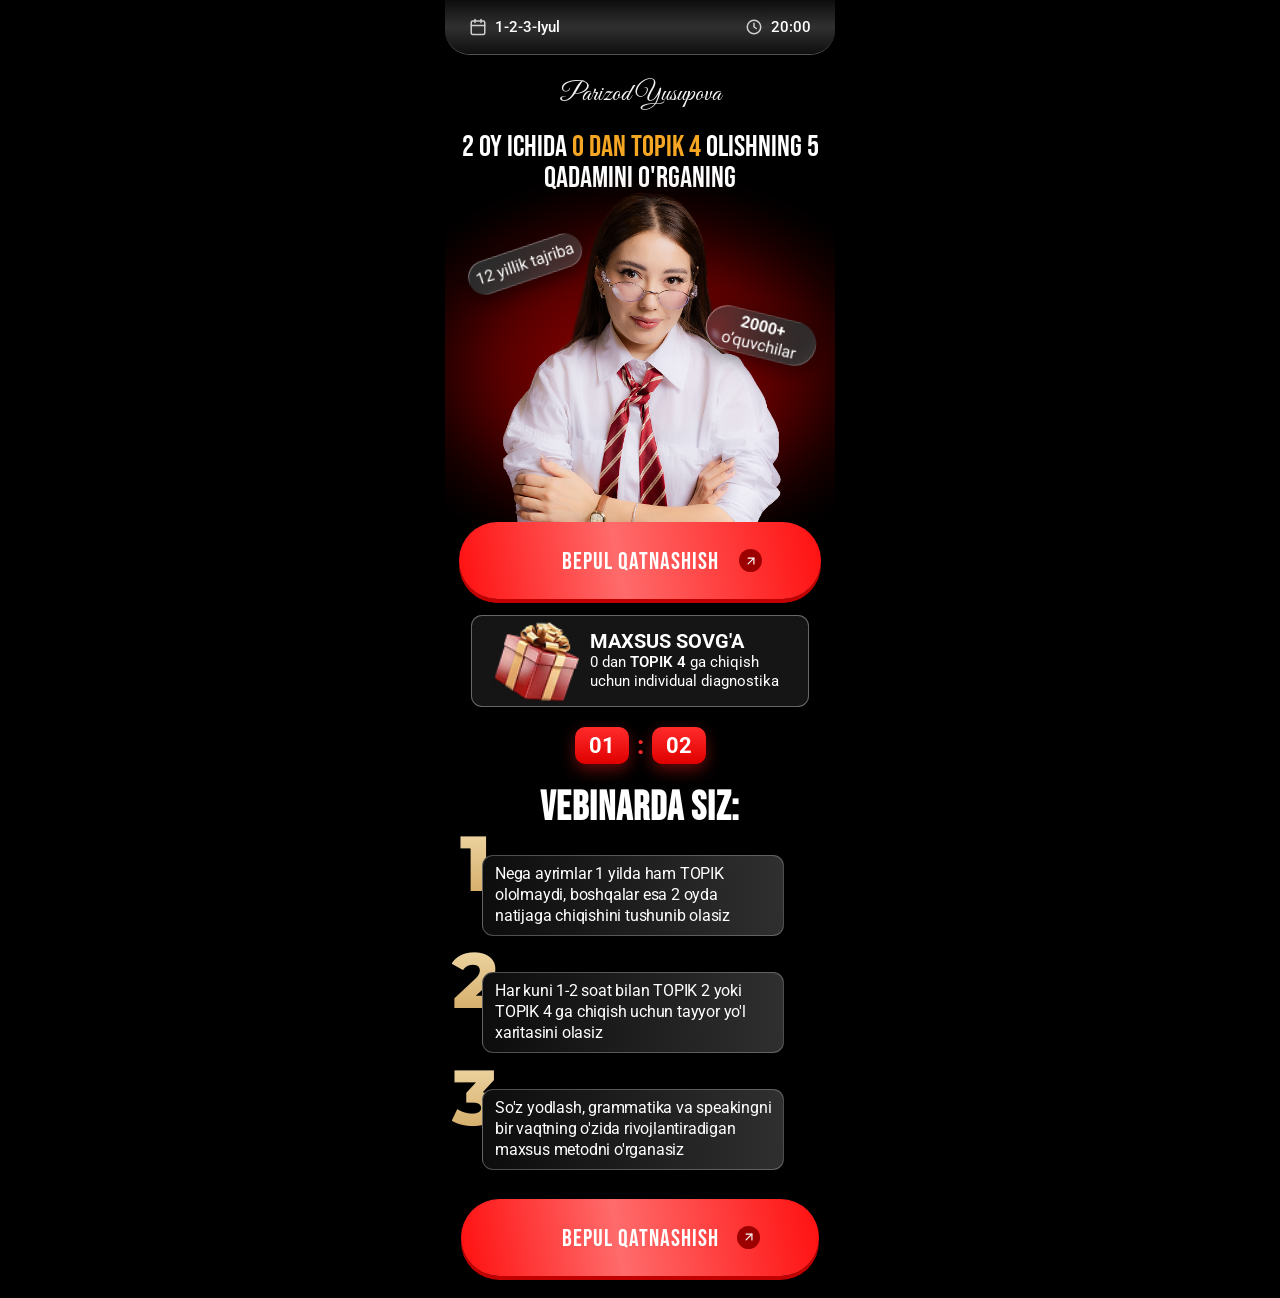
==== index.html @ fbc30935 "update" ====
<!DOCTYPE html>
<html lang="uz">
<head>
<meta charset="UTF-8">
<meta name="viewport" content="width=device-width, initial-scale=1.0, maximum-scale=1.0, user-scalable=no">
<title>Site 1 — TOPIK Webinar</title>
<link rel="preconnect" href="https://fonts.googleapis.com">
<link rel="preconnect" href="https://fonts.gstatic.com" crossorigin>
<link href="https://fonts.googleapis.com/css2?family=Bebas+Neue&family=Roboto:ital,wght@0,400;0,500;0,700;0,900;1,400&family=Great+Vibes&family=Montserrat:wght@800&display=swap" rel="stylesheet">
<link rel="stylesheet" href="site1.css">
<link rel="stylesheet" href="modal.css">
</head>
<body>
  <main class="phone">

    <!-- Top status bar -->
    <div class="topbar">
      <div class="topbar-item">
        <svg viewBox="0 0 24 24" fill="none" stroke="currentColor" stroke-width="2" stroke-linecap="round" stroke-linejoin="round"><rect x="3" y="4" width="18" height="18" rx="2"/><line x1="16" y1="2" x2="16" y2="6"/><line x1="8" y1="2" x2="8" y2="6"/><line x1="3" y1="10" x2="21" y2="10"/></svg>
        <span>1-2-3-Iyul</span>
      </div>
      <div class="topbar-item">
        <svg viewBox="0 0 24 24" fill="none" stroke="currentColor" stroke-width="2" stroke-linecap="round" stroke-linejoin="round"><circle cx="12" cy="12" r="9"/><polyline points="12 7 12 12 15 14"/></svg>
        <span>20:00</span>
      </div>
    </div>

    <!-- Hero card -->
    <section class="">
      <p class="signature">Parizod Yusupova</p>

      <h1 class="hero-title">
        2 OY ICHIDA <span class="accent">0 DAN TOPIK 4</span>
        OLISHNING 5 QADAMINI O'RGANING
      </h1>

      <div class="hero-photo">
        <img src="assets/site1/badge-left.png" alt="12 yillik tajriba" class="badge-img badge-left">
        <img src="assets/site1/badge-right.png" alt="2000+ o'quvchilar" class="badge-img badge-right">
        <img src="assets/site1/girl.png" alt="Parizod Yusupova">
      </div>
    </section>

    <!-- CTA button -->
    <button class="cta">
      <span>BEPUL QATNASHISH</span>
      <i class="cta-arrow"><svg viewBox="0 0 24 24" fill="none" stroke="currentColor" stroke-width="2" stroke-linecap="round" stroke-linejoin="round"><line x1="7" y1="17" x2="17" y2="7"/><polyline points="7 7 17 7 17 17"/></svg></i>
    </button>

    <!-- Gift card -->
    <div class="gift">
      <img src="assets/site1/gift.png" alt="Sovg'a" class="gift-img">
      <div class="gift-text">
        <p class="gift-title">MAXSUS SOVG'A</p>
        <p class="gift-desc">0 dan <b>TOPIK 4</b> ga chiqish<br>uchun individual diagnostika</p>
      </div>
    </div>

    <!-- Timer -->
    <div class="timer">
      <span class="timer-box">01</span>
      <span class="timer-colon">:</span>
      <span class="timer-box">02</span>
    </div>

    <!-- Vebinarda siz -->
    <h2 class="section-title">VEBINARDA SIZ:</h2>

    <ul class="steps">
      <li class="step">
        <span class="step-num">1</span>
        <p>Nega ayrimlar 1 yilda ham TOPIK ololmaydi, boshqalar esa 2 oyda natijaga chiqishini tushunib olasiz</p>
      </li>
      <li class="step">
        <span class="step-num">2</span>
        <p>Har kuni 1-2 soat bilan TOPIK 2 yoki TOPIK 4 ga chiqish uchun tayyor yo'l xaritasini olasiz</p>
      </li>
      <li class="step">
        <span class="step-num">3</span>
        <p>So'z yodlash, grammatika va speakingni bir vaqtning o'zida rivojlantiradigan maxsus metodni o'rganasiz</p>
      </li>
    </ul>

    <!-- CTA button bottom -->
    <button class="cta cta-bottom">
      <span>BEPUL QATNASHISH</span>
      <i class="cta-arrow"><svg viewBox="0 0 24 24" fill="none" stroke="currentColor" stroke-width="2" stroke-linecap="round" stroke-linejoin="round"><line x1="7" y1="17" x2="17" y2="7"/><polyline points="7 7 17 7 17 17"/></svg></i>
    </button>

  </main>
  <script src="modal.js"></script>
</body>
</html>
---- site1.css ----
/* ================= Site 1 — Dark / Red theme ================= */
* { margin: 0; padding: 0; box-sizing: border-box; -webkit-tap-highlight-color: transparent; }

/* Mont font from CDN */
@import url('https://fonts.cdnfonts.com/css/mont');

:root {
  --red-1: #FF2B2B;
  --red-2: #E00000;
  --red-3: #B00000;
  --accent: #F5A623;
  --gold: #E9B96A;
}

html, body {
  background: #000;
  font-family: 'Roboto', sans-serif;
}

.phone {
  width: 100%;
  max-width: 390px;
  min-height: 100vh;
  margin: 0 auto;
  background: #000;
  padding: 14px 14px 22px;
  position: relative;
  overflow: hidden;
}

/* ---------- Top bar ---------- */
.topbar {
  display: flex;
  justify-content: space-between;
  align-items: center;
  height: 54px;
  padding: 0 24px;
  margin: -14px -14px 24px;
  background: linear-gradient(180deg, #0D0D0D 0%, #303030 50%, #0F0F0F 100%);
  border-radius: 0 0 25px 25px;
  box-shadow: 0 1px 0 0 #515151;
}
.topbar-item {
  display: flex;
  align-items: center;
  gap: 8px;
  color: #fff;
  font-weight: 500;
  font-size: 15px;
}
.topbar-item svg { width: 18px; height: 18px; color: #cfcfcf; }

/* ---------- Hero ---------- */
.hero {
  background: radial-gradient(120% 90% at 50% 0%, #201010 0%, #0b0b0b 60%);
  border: 1px solid #2a2a2a;
  border-radius: 26px;
  padding: 18px 18px 0;
  overflow: hidden;
}

.signature {
  font-family: 'Great Vibes', cursive;
  font-size: 26px;
  color: #f3f3f3;
  text-align: center;
  font-weight: 400;
  margin-bottom: 22px;
}

.hero-title {
  font-family: 'Bebas Neue', sans-serif;
  color: #fff;
  text-align: center;
  font-size: 30px;
  line-height: 1.04;
  letter-spacing: 0px;
  font-weight: 400;
  padding: 0 2px;
}
.hero-title .accent { color: var(--accent); }

.hero-photo {
  position: relative;
  margin-top: -4px;
  display: flex;
  justify-content: center;
}
/* Red glow behind the person */
.hero-photo::before {
  content: "";
  position: absolute;
  left: 50%;
  top: 50%;
  transform: translate(-50%, -50%);
  width: 150%;
  height: 105%;
  background: radial-gradient(55% 55% at 50% 48%,
    rgba(224,0,0,.68) 0%,
    rgba(190,0,0,.45) 48%,
    rgba(130,0,0,.20) 72%,
    rgba(0,0,0,0) 90%);
  filter: blur(10px);
  z-index: 0;
  pointer-events: none;
}
.hero-photo img {
  position: relative;
  width: 100%;
  max-width: 285px;
  display: block;
  z-index: 1;
}

.hero-photo img.badge-img {
  position: absolute;
  z-index: 2;
  max-width: none;
  height: auto;
  filter: drop-shadow(0 4px 10px rgba(0,0,0,.5));
}
.hero-photo img.badge-left { top: 46px; left: 4px; width: 125px; transform: rotate(-8deg); }
.hero-photo img.badge-right { top: 118px; right: 2px; width: 116px; transform: rotate(8deg); }

/* ---------- CTA button ---------- */
.cta {
  position: relative;
  z-index: 5;
  width: 362px;
  height: 77px;
  border: none;
  cursor: pointer;
  margin: -42px auto 0;
  padding: 0 24px;
  border-radius: 55.5px;
  background: linear-gradient(80.87deg, #FF0000 -7.5%, #FF6B6B 44.12%, #FF0000 110.03%);
  color: #fff;
  font-family: 'Bebas Neue', sans-serif;
  font-size: 24px;
  letter-spacing: 1px;
  display: flex;
  align-items: center;
  justify-content: center;
  box-shadow: 0px 4px 0px 0px #C20000;
  transition: transform .16s ease-out;
}
.cta:hover { transform: scale(1.03); }
.cta:active { transform: scale(.99); }
@media (prefers-reduced-motion: reduce) {
  .cta { transition: none; }
  .cta:hover, .cta:active { transform: none; }
}
.cta span { transform: translateY(1px); }
.cta-arrow {
  position: absolute;
  right: 59px;
  width: 23px; height: 23px;
  background: #9D0000;
  border-radius: 50%;
  display: flex; align-items: center; justify-content: center;
}
.cta-arrow svg { width: 14px; height: 14px; color: #fff; }
.cta-bottom { margin-top: 18px; width: 358px; }

/* ---------- Gift ---------- */
.gift {
  position: relative;
  display: flex;
  align-items: center;
  gap: 14px;
  background: #151515;
  border: 0.3px solid rgba(255,255,255,.35);
  border-radius: 11px;
  padding: 14px 16px;
  margin: 16px auto 0;
  width: 338px;
}
.gift-text { margin-left: 102px; }
.gift-img {
  position: absolute;
  left: 16px;
  top: 50%;
  transform: translateY(-50%);
  width: 102px;
  height: 102px;
  object-fit: contain;
}
.gift-title {
  font-family: 'Roboto', sans-serif;
  color: #fff;
  font-weight: 700;
  font-size: 20px;
  line-height: 1.1;
  letter-spacing: 0;
  text-transform: uppercase;
  margin-bottom: 2px;
}
.gift-desc { color: #FFFFFF; font-weight: 400; font-size: 14.5px; line-height: 1.3; }
.gift-desc b { color: #fff; font-weight: 600; }

/* ---------- Timer ---------- */
.timer {
  display: flex;
  align-items: center;
  justify-content: center;
  gap: 8px;
  margin-top: 20px;
}
.timer-box {
  background: linear-gradient(180deg,var(--red-1),var(--red-2));
  color: #fff;
  font-family: 'Roboto', sans-serif;
  font-weight: 700;
  font-size: 22px;
  padding: 6px 14px;
  border-radius: 10px;
  box-shadow: 0 6px 16px rgba(255,30,30,.4);
}
.timer-colon { color: var(--red-1); font-size: 26px; font-weight: 700; }

/* ---------- Section title ---------- */
.section-title {
  font-family: 'Bebas Neue', sans-serif;
  color: #fff;
  text-align: center;
  font-size: 40px;
  line-height: 1.1;
  letter-spacing: 1px;
  margin-top: 22px;
  margin-bottom: 14px;
}

/* ---------- Steps ---------- */
.steps { list-style: none; display: flex; flex-direction: column; gap: 14px; }
.step {
  position: relative;
  display: flex;
  align-items: center;
  padding-left: 3px;
}
.step-num {
  flex: 0 0 auto;
  position: relative;
  z-index: 1;
  font-family: 'Montserrat', sans-serif;
  font-weight: 800;
  font-size: 78px;
  line-height: 1;
  width: 50px;
  margin-left: -10px;
  text-align: left;
  background: linear-gradient(180deg,#f0d9a8,#c99a4e);
  -webkit-background-clip: text;
  background-clip: text;
  color: transparent;
  transform: translateY(-20px);
  padding-bottom: 25px;
}
.steps li:first-child .step-num { transform: translate(8px, -20px); }
.step p {
  position: relative;
  z-index: 3;
  width: 302px;
  max-width: 302px;
  box-sizing: border-box;
  margin-left: -20px;
  background: linear-gradient(265.86deg, #303030 -1.36%, #0A0A0A 107.09%);
  border: 0.3px solid rgba(199,199,199,.35);
  border-radius: 11px;
  padding: 8px 8px 8px 12px;
  letter-spacing: -0.2px;
  color: #FFFFFF;
  font-weight: 400;
  font-size: 16px;
  line-height: 1.3;
}

/* ---------- Navigation ---------- */
.nav {
  display: flex;
  justify-content: center;
  gap: 12px;
  margin-top: 24px;
  padding: 16px 0;
}
.nav-link {
  width: 44px;
  height: 44px;
  border-radius: 50%;
  background: #1a1a1a;
  border: 2px solid #333;
  color: #666;
  font-family: 'Bebas Neue', sans-serif;
  font-size: 18px;
  display: flex;
  align-items: center;
  justify-content: center;
  text-decoration: none;
  transition: all 0.2s ease;
}
.nav-link.active {
  background: linear-gradient(180deg, #FF2B2B, #E00000);
  border-color: #FF2B2B;
  color: #fff;
  box-shadow: 0 4px 12px rgba(255,30,30,.4);
}
.nav-link:hover:not(.active) {
  background: #2a2a2a;
  border-color: #444;
  color: #888;
}

/* ---------- Modal theme (red) ---------- */
body {
  --modal-accent: #E00000;
  --modal-btn: linear-gradient(180deg, #FF2B2B 0%, #E00000 55%, #B00000 100%);
  --modal-shadow: rgba(255,30,30,.4);
}
---- modal.css ----
/* ================= Shared modal (all sites) ================= */
.modal-overlay {
  position: fixed;
  inset: 0;
  background: rgba(0,0,0,.55);
  backdrop-filter: blur(2px);
  display: flex;
  align-items: center;
  justify-content: center;
  padding: 20px;
  z-index: 1000;
  opacity: 0;
  visibility: hidden;
  transition: opacity .2s ease-out, visibility .2s ease-out;
}
.modal-overlay.open { opacity: 1; visibility: visible; }

.modal {
  width: 100%;
  max-width: 340px;
  background: #fff;
  border-radius: 22px;
  padding: 26px 22px 24px;
  box-shadow: 0 24px 60px rgba(0,0,0,.35);
  transform: scale(.92) translateY(8px);
  opacity: 0;
  transition: transform .22s cubic-bezier(.16,1,.3,1), opacity .22s ease-out;
  transform-origin: center;
  position: relative;
}
.modal-overlay.open .modal { transform: scale(1) translateY(0); opacity: 1; }

.modal-close {
  position: absolute;
  top: 14px; right: 14px;
  width: 30px; height: 30px;
  border: none;
  background: #f1f1f1;
  border-radius: 50%;
  cursor: pointer;
  display: flex; align-items: center; justify-content: center;
  color: #555;
  font-size: 18px;
  line-height: 1;
  transition: background .15s ease-out;
}
.modal-close:hover { background: #e6e6e6; }

.modal-title {
  font-family: 'Bebas Neue','Anton',sans-serif;
  font-size: 26px;
  letter-spacing: .5px;
  text-align: center;
  color: #1c1c1c;
  margin-bottom: 4px;
}
.modal-sub {
  text-align: center;
  color: #777;
  font-size: 13.5px;
  line-height: 1.35;
  margin-bottom: 18px;
  font-family: 'Roboto',sans-serif;
}

.field { margin-bottom: 13px; }
.field label {
  display: block;
  font-size: 12.5px;
  font-weight: 600;
  color: #444;
  margin-bottom: 6px;
  font-family: 'Roboto',sans-serif;
}
.field input {
  width: 100%;
  border: 1.5px solid #e0e0e0;
  border-radius: 12px;
  padding: 13px 14px;
  font-size: 15px;
  font-family: 'Roboto',sans-serif;
  color: #1c1c1c;
  outline: none;
  transition: border-color .15s ease-out, box-shadow .15s ease-out;
  -webkit-appearance: none;
}
.field input:focus {
  border-color: var(--modal-accent, #2E74E8);
  box-shadow: 0 0 0 3px color-mix(in srgb, var(--modal-accent,#2E74E8) 18%, transparent);
}
.field input.invalid { border-color: #E23A2E; }

/* Telefon: davlat kodi tanlagichi + raqam maydoni yonma-yon */
.phone-row { display: flex; gap: 8px; }
.phone-row input { flex: 1 1 auto; min-width: 0; }
.phone-code {
  flex: 0 0 auto;
  border: 1.5px solid #e0e0e0;
  border-radius: 12px;
  padding: 13px 8px;
  font-size: 15px;
  font-family: 'Roboto',sans-serif;
  color: #1c1c1c;
  background: #fff;
  outline: none;
  cursor: pointer;
  transition: border-color .15s ease-out, box-shadow .15s ease-out;
}
.phone-code:focus {
  border-color: var(--modal-accent, #2E74E8);
  box-shadow: 0 0 0 3px color-mix(in srgb, var(--modal-accent,#2E74E8) 18%, transparent);
}
.field .err { color: #E23A2E; font-size: 11.5px; margin-top: 5px; display: none; font-family:'Roboto',sans-serif; }
.field .err.show { display: block; }

.modal-submit {
  width: 100%;
  border: none;
  cursor: pointer;
  margin-top: 6px;
  padding: 16px;
  border-radius: 40px;
  color: #fff;
  font-family: 'Bebas Neue','Anton',sans-serif;
  font-size: 22px;
  letter-spacing: 1px;
  background: var(--modal-btn, linear-gradient(180deg,#2E74E8,#1B54C7));
  box-shadow: 0 10px 24px var(--modal-shadow, rgba(30,80,200,.4));
  transition: transform .12s ease-out, filter .15s ease-out;
}
.modal-submit:active { transform: scale(.98); }
.modal-submit:disabled { opacity: .7; cursor: default; }

@media (prefers-reduced-motion: reduce) {
  .modal-overlay, .modal { transition: opacity .15s linear; }
  .modal { transform: none; }
  .modal-overlay.open .modal { transform: none; }
}
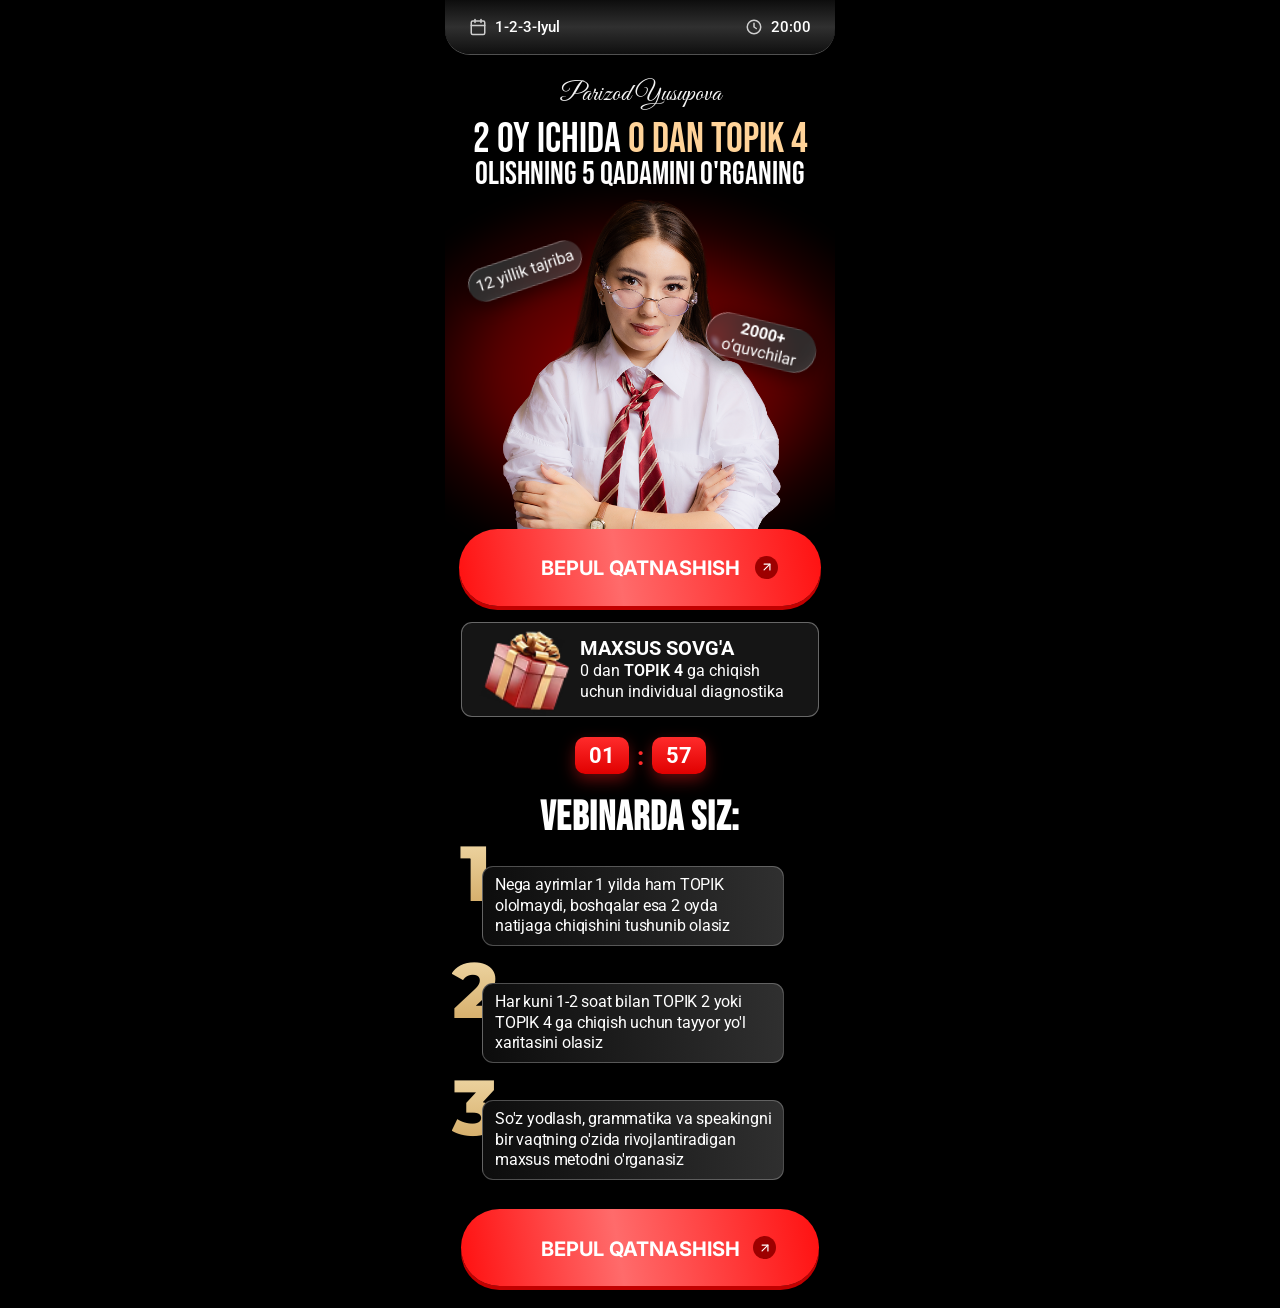
==== commit dfdfc3d9: "update" ====
--- a/index.html
+++ b/index.html
@@ -6,7 +6,7 @@
 <title>Site 1 — TOPIK Webinar</title>
 <link rel="preconnect" href="https://fonts.googleapis.com">
 <link rel="preconnect" href="https://fonts.gstatic.com" crossorigin>
-<link href="https://fonts.googleapis.com/css2?family=Bebas+Neue&family=Roboto:ital,wght@0,400;0,500;0,700;0,900;1,400&family=Great+Vibes&family=Montserrat:wght@800&display=swap" rel="stylesheet">
+<link href="https://fonts.googleapis.com/css2?family=Bebas+Neue&family=Roboto:ital,wght@0,400;0,500;0,700;0,900;1,400&family=Great+Vibes&family=Inter:wght@700&family=Montserrat:wght@800&display=swap" rel="stylesheet">
 <link rel="stylesheet" href="site1.css">
 <link rel="stylesheet" href="modal.css">
 </head>
@@ -30,8 +30,8 @@
       <p class="signature">Parizod Yusupova</p>
 
       <h1 class="hero-title">
-        2 OY ICHIDA <span class="accent">0 DAN TOPIK 4</span>
-        OLISHNING 5 QADAMINI O'RGANING
+        <span class="hero-title-line">2 OY ICHIDA <span class="accent">0 DAN TOPIK 4</span></span>
+        <span class="hero-title-line">OLISHNING 5 QADAMINI O'RGANING</span>
       </h1>
 
       <div class="hero-photo">
--- a/site1.css
+++ b/site1.css
@@ -65,20 +65,37 @@
   color: #f3f3f3;
   text-align: center;
   font-weight: 400;
-  margin-bottom: 22px;
+  margin-bottom: 12px;
 }
 
 .hero-title {
   font-family: 'Bebas Neue', sans-serif;
   color: #fff;
   text-align: center;
-  font-size: 30px;
-  line-height: 1.04;
-  letter-spacing: 0px;
+  width: 351px;
+  height: 79px;
+  margin: 0 auto;
+  font-size: 32px;
+  line-height: 110%;
+  letter-spacing: 0;
   font-weight: 400;
-  padding: 0 2px;
-}
-.hero-title .accent { color: var(--accent); }
+  font-style: normal;
+  padding: 0;
+}
+.hero-title-line {
+  display: block;
+  white-space: nowrap;
+}
+.hero-title-line:first-child {
+  font-size: 42px;
+}
+.hero-title-line:last-child {
+  font-size: 32px;
+}
+.hero-title .accent {
+  color: #FFD399 !important;
+  -webkit-text-fill-color: #FFD399;
+}
 
 .hero-photo {
   position: relative;
@@ -135,9 +152,14 @@
   border-radius: 55.5px;
   background: linear-gradient(80.87deg, #FF0000 -7.5%, #FF6B6B 44.12%, #FF0000 110.03%);
   color: #fff;
-  font-family: 'Bebas Neue', sans-serif;
-  font-size: 24px;
-  letter-spacing: 1px;
+  font-family: 'Inter', sans-serif;
+  font-size: 20px;
+  font-weight: 700;
+  font-style: normal;
+  line-height: 32px;
+  letter-spacing: 0;
+  text-align: center;
+  text-transform: uppercase;
   display: flex;
   align-items: center;
   justify-content: center;
@@ -150,10 +172,21 @@
   .cta { transition: none; }
   .cta:hover, .cta:active { transform: none; }
 }
-.cta span { transform: translateY(1px); }
+.cta span {
+  font-family: 'Inter', Arial, sans-serif;
+  font-size: 20px;
+  font-weight: 700;
+  font-style: normal;
+  line-height: 32px;
+  letter-spacing: 0;
+  text-align: center;
+  text-transform: uppercase;
+  white-space: nowrap;
+  transform: translateY(1px);
+}
 .cta-arrow {
   position: absolute;
-  right: 59px;
+  right: 43px;
   width: 23px; height: 23px;
   background: #9D0000;
   border-radius: 50%;
@@ -173,7 +206,7 @@
   border-radius: 11px;
   padding: 14px 16px;
   margin: 16px auto 0;
-  width: 338px;
+  width: 358px;
 }
 .gift-text { margin-left: 102px; }
 .gift-img {
@@ -195,7 +228,7 @@
   text-transform: uppercase;
   margin-bottom: 2px;
 }
-.gift-desc { color: #FFFFFF; font-weight: 400; font-size: 14.5px; line-height: 1.3; }
+.gift-desc { color: #FFFFFF; font-weight: 400; font-size: 16px; line-height: 1.3; }
 .gift-desc b { color: #fff; font-weight: 600; }
 
 /* ---------- Timer ---------- */
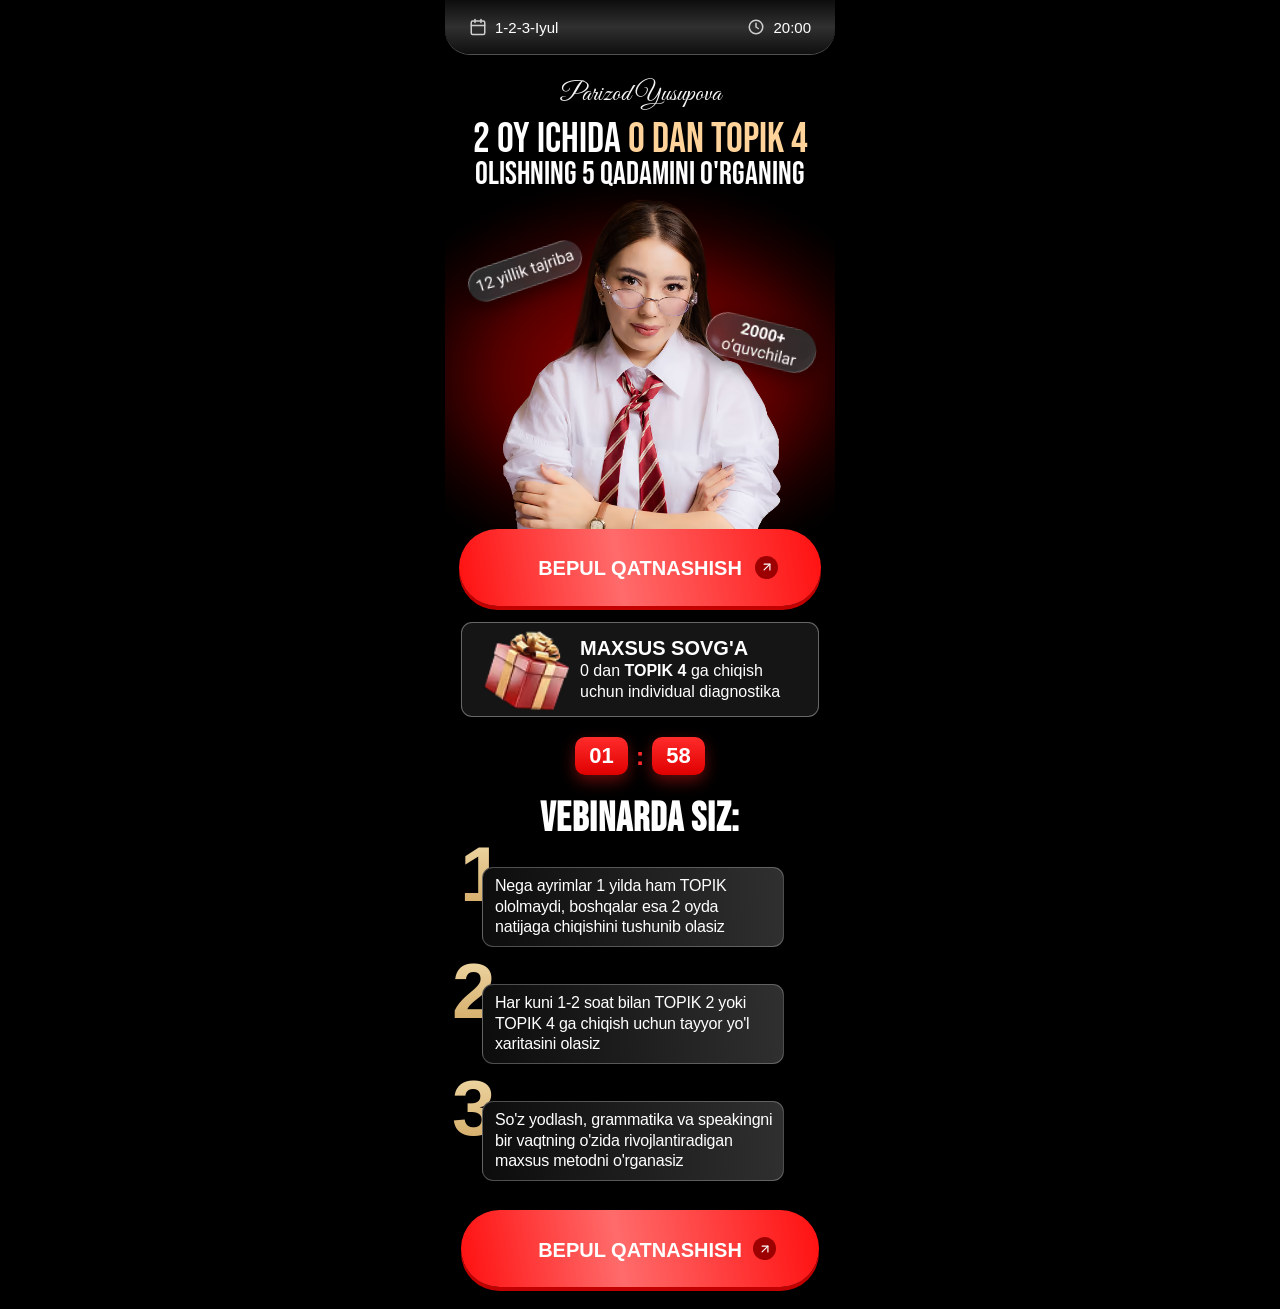
==== commit 56ef43fa: "Optimize for performance: AVIF images, subset fonts, minified CSS; clean repo - All raster images co" ====
--- a/index.html
+++ b/index.html
@@ -4,16 +4,13 @@
 <meta charset="UTF-8">
 <meta name="viewport" content="width=device-width, initial-scale=1.0, maximum-scale=1.0, user-scalable=no">
 <title>Site 1 — TOPIK Webinar</title>
-<link rel="preconnect" href="https://fonts.googleapis.com">
-<link rel="preconnect" href="https://fonts.gstatic.com" crossorigin>
-<link href="https://fonts.googleapis.com/css2?family=Bebas+Neue&family=Roboto:ital,wght@0,400;0,500;0,700;0,900;1,400&family=Great+Vibes&family=Inter:wght@700&family=Montserrat:wght@800&display=swap" rel="stylesheet">
-<link rel="stylesheet" href="site1.css">
-<link rel="stylesheet" href="modal.css">
+<style>@font-face{font-family:"Bebas Neue";src:url(/fonts/BebasNeue-Regular.woff2) format('woff2');font-weight:400;font-style:normal;font-display:swap}@font-face{font-family:"Great Vibes";src:url(/fonts/GreatVibes-Regular.woff2) format('woff2');font-weight:400;font-style:normal;font-display:swap}*{margin:0;padding:0;box-sizing:border-box;-webkit-tap-highlight-color:transparent}body,html{background:#000;font-family:-apple-system,BlinkMacSystemFont,'Segoe UI',Roboto,Helvetica,Arial,sans-serif}.phone{width:100%;max-width:390px;min-height:100vh;margin:0 auto;background:#000;padding:14px 14px 22px;position:relative;overflow:hidden}.topbar{display:flex;justify-content:space-between;align-items:center;height:54px;padding:0 24px;margin:-14px -14px 24px;background:linear-gradient(180deg,#0d0d0d 0,#303030 50%,#0f0f0f 100%);border-radius:0 0 25px 25px;box-shadow:0 1px 0 0 #515151}.topbar-item{display:flex;align-items:center;gap:8px;color:#fff;font-weight:500;font-size:15px}.topbar-item svg{width:18px;height:18px;color:#cfcfcf}.signature{font-family:'Great Vibes',cursive;font-size:26px;color:#f3f3f3;text-align:center;font-weight:400;margin-bottom:12px}.hero-title{font-family:'Bebas Neue',sans-serif;color:#fff;text-align:center;width:351px;height:79px;margin:0 auto;font-size:32px;line-height:110%;letter-spacing:0;font-weight:400;font-style:normal;padding:0}.hero-title-line{display:block;white-space:nowrap}.hero-title-line:first-child{font-size:42px}.hero-title-line:last-child{font-size:32px}.hero-title .accent{color:#ffd399!important;-webkit-text-fill-color:#FFD399}.hero-photo{position:relative;margin-top:-4px;display:flex;justify-content:center}.hero-photo::before{content:"";position:absolute;left:50%;top:50%;transform:translate(-50%,-50%);width:150%;height:105%;background:radial-gradient(55% 55% at 50% 48%,rgba(224,0,0,.68) 0,rgba(190,0,0,.45) 48%,rgba(130,0,0,.2) 72%,rgba(0,0,0,0) 90%);filter:blur(10px);z-index:0;pointer-events:none}.hero-photo img{position:relative;width:100%;max-width:285px;display:block;z-index:1}.hero-photo img.badge-img{position:absolute;z-index:2;max-width:none;height:auto;filter:drop-shadow(0 4px 10px rgba(0,0,0,.5))}.hero-photo img.badge-left{top:46px;left:4px;width:125px;transform:rotate(-8deg)}.hero-photo img.badge-right{top:118px;right:2px;width:116px;transform:rotate(8deg)}.cta{position:relative;z-index:5;width:362px;height:77px;border:none;cursor:pointer;margin:-42px auto 0;padding:0 24px;border-radius:55.5px;background:linear-gradient(80.87deg,red -7.5%,#ff6b6b 44.12%,red 110.03%);color:#fff;font-family:-apple-system,BlinkMacSystemFont,'Segoe UI',Roboto,Helvetica,Arial,sans-serif;font-size:20px;font-weight:700;font-style:normal;line-height:32px;letter-spacing:0;text-align:center;text-transform:uppercase;display:flex;align-items:center;justify-content:center;box-shadow:0 4px 0 0 #c20000;transition:transform .16s ease-out}.cta:hover{transform:scale(1.03)}.cta:active{transform:scale(.99)}@media (prefers-reduced-motion:reduce){.cta{transition:none}.cta:active,.cta:hover{transform:none}}.cta span{font-family:-apple-system,BlinkMacSystemFont,'Segoe UI',Roboto,Helvetica,Arial,sans-serif;font-size:20px;font-weight:700;font-style:normal;line-height:32px;letter-spacing:0;text-align:center;text-transform:uppercase;white-space:nowrap;transform:translateY(1px)}.cta-arrow{position:absolute;right:43px;width:23px;height:23px;background:#9d0000;border-radius:50%;display:flex;align-items:center;justify-content:center}.cta-arrow svg{width:14px;height:14px;color:#fff}.gift{position:relative;display:flex;align-items:center;gap:14px;background:#151515;border:.3px solid rgba(255,255,255,.35);border-radius:11px;padding:14px 16px;margin:16px auto 0;width:358px}.gift-text{margin-left:102px}.gift-img{position:absolute;left:16px;top:50%;transform:translateY(-50%);width:102px;height:102px;object-fit:contain}.gift-title{font-family:-apple-system,BlinkMacSystemFont,'Segoe UI',Roboto,Helvetica,Arial,sans-serif;color:#fff;font-weight:700;font-size:20px;line-height:1.1;letter-spacing:0;text-transform:uppercase;margin-bottom:2px}.gift-desc{color:#fff;font-weight:400;font-size:16px;line-height:1.3}.gift-desc b{color:#fff;font-weight:600}body{--modal-accent:#E00000;--modal-btn:linear-gradient(180deg, #FF2B2B 0%, #E00000 55%, #B00000 100%);--modal-shadow:rgba(255,30,30,.4)}</style>
+<link rel="stylesheet" href="/site1.min.css" media="print" onload="this.media='all'">
+<noscript><link rel="stylesheet" href="/site1.min.css"></noscript>
 </head>
 <body>
   <main class="phone">
 
-    <!-- Top status bar -->
     <div class="topbar">
       <div class="topbar-item">
         <svg viewBox="0 0 24 24" fill="none" stroke="currentColor" stroke-width="2" stroke-linecap="round" stroke-linejoin="round"><rect x="3" y="4" width="18" height="18" rx="2"/><line x1="16" y1="2" x2="16" y2="6"/><line x1="8" y1="2" x2="8" y2="6"/><line x1="3" y1="10" x2="21" y2="10"/></svg>
@@ -25,45 +22,38 @@
       </div>
     </div>
 
-    <!-- Hero card -->
-    <section class="">
-      <p class="signature">Parizod Yusupova</p>
+    <p class="signature">Parizod Yusupova</p>
 
-      <h1 class="hero-title">
-        <span class="hero-title-line">2 OY ICHIDA <span class="accent">0 DAN TOPIK 4</span></span>
-        <span class="hero-title-line">OLISHNING 5 QADAMINI O'RGANING</span>
-      </h1>
+    <h1 class="hero-title">
+      <span class="hero-title-line">2 OY ICHIDA <span class="accent">0 DAN TOPIK 4</span></span>
+      <span class="hero-title-line">OLISHNING 5 QADAMINI O'RGANING</span>
+    </h1>
 
-      <div class="hero-photo">
-        <img src="assets/site1/badge-left.png" alt="12 yillik tajriba" class="badge-img badge-left">
-        <img src="assets/site1/badge-right.png" alt="2000+ o'quvchilar" class="badge-img badge-right">
-        <img src="assets/site1/girl.png" alt="Parizod Yusupova">
-      </div>
-    </section>
+    <div class="hero-photo">
+      <img src="/assets/site1/badge-left.avif" alt="12 yillik tajriba" class="badge-img badge-left" loading="lazy" decoding="async">
+      <img src="/assets/site1/badge-right.avif" alt="2000+ o'quvchilar" class="badge-img badge-right" loading="lazy" decoding="async">
+      <img src="/assets/site1/girl.avif" alt="Parizod Yusupova" loading="lazy" decoding="async">
+    </div>
 
-    <!-- CTA button -->
     <button class="cta">
       <span>BEPUL QATNASHISH</span>
       <i class="cta-arrow"><svg viewBox="0 0 24 24" fill="none" stroke="currentColor" stroke-width="2" stroke-linecap="round" stroke-linejoin="round"><line x1="7" y1="17" x2="17" y2="7"/><polyline points="7 7 17 7 17 17"/></svg></i>
     </button>
 
-    <!-- Gift card -->
     <div class="gift">
-      <img src="assets/site1/gift.png" alt="Sovg'a" class="gift-img">
+      <img src="/assets/site1/gift.avif" alt="Sovg'a" class="gift-img" loading="lazy" decoding="async">
       <div class="gift-text">
         <p class="gift-title">MAXSUS SOVG'A</p>
         <p class="gift-desc">0 dan <b>TOPIK 4</b> ga chiqish<br>uchun individual diagnostika</p>
       </div>
     </div>
 
-    <!-- Timer -->
     <div class="timer">
       <span class="timer-box">01</span>
       <span class="timer-colon">:</span>
       <span class="timer-box">02</span>
     </div>
 
-    <!-- Vebinarda siz -->
     <h2 class="section-title">VEBINARDA SIZ:</h2>
 
     <ul class="steps">
@@ -81,13 +71,12 @@
       </li>
     </ul>
 
-    <!-- CTA button bottom -->
     <button class="cta cta-bottom">
       <span>BEPUL QATNASHISH</span>
       <i class="cta-arrow"><svg viewBox="0 0 24 24" fill="none" stroke="currentColor" stroke-width="2" stroke-linecap="round" stroke-linejoin="round"><line x1="7" y1="17" x2="17" y2="7"/><polyline points="7 7 17 7 17 17"/></svg></i>
     </button>
 
   </main>
-  <script src="modal.js"></script>
+  <script src="/modal.js" defer></script>
 </body>
 </html>
--- a/site1.min.css
+++ b/site1.min.css
@@ -0,0 +1 @@
+@font-face{font-family:"Bebas Neue";src:url(/fonts/BebasNeue-Regular.woff2) format('woff2');font-weight:400;font-style:normal;font-display:swap}@font-face{font-family:"Great Vibes";src:url(/fonts/GreatVibes-Regular.woff2) format('woff2');font-weight:400;font-style:normal;font-display:swap}*{margin:0;padding:0;box-sizing:border-box;-webkit-tap-highlight-color:transparent}:root{--red-1:#FF2B2B;--red-2:#E00000;--red-3:#B00000;--accent:#F5A623;--gold:#E9B96A}body,html{background:#000;font-family:-apple-system,BlinkMacSystemFont,'Segoe UI',Roboto,Helvetica,Arial,sans-serif}.phone{width:100%;max-width:390px;min-height:100vh;margin:0 auto;background:#000;padding:14px 14px 22px;position:relative;overflow:hidden}.topbar{display:flex;justify-content:space-between;align-items:center;height:54px;padding:0 24px;margin:-14px -14px 24px;background:linear-gradient(180deg,#0d0d0d 0,#303030 50%,#0f0f0f 100%);border-radius:0 0 25px 25px;box-shadow:0 1px 0 0 #515151}.topbar-item{display:flex;align-items:center;gap:8px;color:#fff;font-weight:500;font-size:15px}.topbar-item svg{width:18px;height:18px;color:#cfcfcf}.signature{font-family:'Great Vibes',cursive;font-size:26px;color:#f3f3f3;text-align:center;font-weight:400;margin-bottom:12px}.hero-title{font-family:'Bebas Neue',sans-serif;color:#fff;text-align:center;width:351px;height:79px;margin:0 auto;font-size:32px;line-height:110%;letter-spacing:0;font-weight:400;font-style:normal;padding:0}.hero-title-line{display:block;white-space:nowrap}.hero-title-line:first-child{font-size:42px}.hero-title-line:last-child{font-size:32px}.hero-title .accent{color:#ffd399!important;-webkit-text-fill-color:#FFD399}.hero-photo{position:relative;margin-top:-4px;display:flex;justify-content:center}.hero-photo::before{content:"";position:absolute;left:50%;top:50%;transform:translate(-50%,-50%);width:150%;height:105%;background:radial-gradient(55% 55% at 50% 48%,rgba(224,0,0,.68) 0,rgba(190,0,0,.45) 48%,rgba(130,0,0,.2) 72%,rgba(0,0,0,0) 90%);filter:blur(10px);z-index:0;pointer-events:none}.hero-photo img{position:relative;width:100%;max-width:285px;display:block;z-index:1}.hero-photo img.badge-img{position:absolute;z-index:2;max-width:none;height:auto;filter:drop-shadow(0 4px 10px rgba(0,0,0,.5))}.hero-photo img.badge-left{top:46px;left:4px;width:125px;transform:rotate(-8deg)}.hero-photo img.badge-right{top:118px;right:2px;width:116px;transform:rotate(8deg)}.cta{position:relative;z-index:5;width:362px;height:77px;border:none;cursor:pointer;margin:-42px auto 0;padding:0 24px;border-radius:55.5px;background:linear-gradient(80.87deg,red -7.5%,#ff6b6b 44.12%,red 110.03%);color:#fff;font-family:-apple-system,BlinkMacSystemFont,'Segoe UI',Roboto,Helvetica,Arial,sans-serif;font-size:20px;font-weight:700;font-style:normal;line-height:32px;letter-spacing:0;text-align:center;text-transform:uppercase;display:flex;align-items:center;justify-content:center;box-shadow:0 4px 0 0 #c20000;transition:transform .16s ease-out}.cta:hover{transform:scale(1.03)}.cta:active{transform:scale(.99)}@media (prefers-reduced-motion:reduce){.cta{transition:none}.cta:active,.cta:hover{transform:none}}.cta span{font-family:-apple-system,BlinkMacSystemFont,'Segoe UI',Roboto,Helvetica,Arial,sans-serif;font-size:20px;font-weight:700;font-style:normal;line-height:32px;letter-spacing:0;text-align:center;text-transform:uppercase;white-space:nowrap;transform:translateY(1px)}.cta-arrow{position:absolute;right:43px;width:23px;height:23px;background:#9d0000;border-radius:50%;display:flex;align-items:center;justify-content:center}.cta-arrow svg{width:14px;height:14px;color:#fff}.cta-bottom{margin-top:18px;width:358px}.gift{position:relative;display:flex;align-items:center;gap:14px;background:#151515;border:.3px solid rgba(255,255,255,.35);border-radius:11px;padding:14px 16px;margin:16px auto 0;width:358px}.gift-text{margin-left:102px}.gift-img{position:absolute;left:16px;top:50%;transform:translateY(-50%);width:102px;height:102px;object-fit:contain}.gift-title{font-family:-apple-system,BlinkMacSystemFont,'Segoe UI',Roboto,Helvetica,Arial,sans-serif;color:#fff;font-weight:700;font-size:20px;line-height:1.1;letter-spacing:0;text-transform:uppercase;margin-bottom:2px}.gift-desc{color:#fff;font-weight:400;font-size:16px;line-height:1.3}.gift-desc b{color:#fff;font-weight:600}.timer{display:flex;align-items:center;justify-content:center;gap:8px;margin-top:20px}.timer-box{background:linear-gradient(180deg,var(--red-1),var(--red-2));color:#fff;font-family:-apple-system,BlinkMacSystemFont,'Segoe UI',Roboto,Helvetica,Arial,sans-serif;font-weight:700;font-size:22px;padding:6px 14px;border-radius:10px;box-shadow:0 6px 16px rgba(255,30,30,.4)}.timer-colon{color:var(--red-1);font-size:26px;font-weight:700}.section-title{font-family:'Bebas Neue',sans-serif;color:#fff;text-align:center;font-size:40px;line-height:1.1;letter-spacing:1px;margin-top:22px;margin-bottom:14px}.steps{list-style:none;display:flex;flex-direction:column;gap:14px}.step{position:relative;display:flex;align-items:center;padding-left:3px}.step-num{flex:0 0 auto;position:relative;z-index:1;font-family:-apple-system,BlinkMacSystemFont,'Segoe UI',Roboto,Helvetica,Arial,sans-serif;font-weight:800;font-size:78px;line-height:1;width:50px;margin-left:-10px;text-align:left;background:linear-gradient(180deg,#f0d9a8,#c99a4e);-webkit-background-clip:text;background-clip:text;color:transparent;transform:translateY(-20px);padding-bottom:25px}.steps li:first-child .step-num{transform:translate(8px,-20px)}.step p{position:relative;z-index:3;width:302px;max-width:302px;box-sizing:border-box;margin-left:-20px;background:linear-gradient(265.86deg,#303030 -1.36%,#0a0a0a 107.09%);border:.3px solid rgba(199,199,199,.35);border-radius:11px;padding:8px 8px 8px 12px;letter-spacing:-.2px;color:#fff;font-weight:400;font-size:16px;line-height:1.3}body{--modal-accent:#E00000;--modal-btn:linear-gradient(180deg, #FF2B2B 0%, #E00000 55%, #B00000 100%);--modal-shadow:rgba(255,30,30,.4)}.modal-overlay{position:fixed;inset:0;background:rgba(0,0,0,.55);backdrop-filter:blur(2px);display:flex;align-items:center;justify-content:center;padding:20px;z-index:1000;opacity:0;visibility:hidden;transition:opacity .2s ease-out,visibility .2s ease-out}.modal-overlay.open{opacity:1;visibility:visible}.modal{width:100%;max-width:340px;max-height:calc(100vh - 40px);overflow-y:auto;background:#fff;border-radius:22px;padding:26px 22px 24px;box-shadow:0 24px 60px rgba(0,0,0,.35);transform:scale(.92) translateY(8px);opacity:0;transition:transform .22s cubic-bezier(.16,1,.3,1),opacity .22s ease-out;transform-origin:center;position:relative}.modal-overlay.open .modal{transform:scale(1) translateY(0);opacity:1}.modal-close{position:absolute;top:14px;right:14px;width:30px;height:30px;border:none;background:#f1f1f1;border-radius:50%;cursor:pointer;display:flex;align-items:center;justify-content:center;color:#555;font-size:18px;line-height:1;transition:background .15s ease-out}.modal-close:hover{background:#e6e6e6}.modal-title{font-family:'Bebas Neue',Anton,sans-serif;font-size:26px;letter-spacing:.5px;text-align:center;color:#1c1c1c;margin-bottom:4px}.modal-sub{text-align:center;color:#777;font-size:13.5px;line-height:1.35;margin-bottom:18px;font-family:-apple-system,BlinkMacSystemFont,'Segoe UI',Roboto,Helvetica,Arial,sans-serif}.field{margin-bottom:13px}.field label{display:block;font-size:12.5px;font-weight:600;color:#444;margin-bottom:6px;font-family:-apple-system,BlinkMacSystemFont,'Segoe UI',Roboto,Helvetica,Arial,sans-serif}.field input{width:100%;border:1.5px solid #e0e0e0;border-radius:12px;padding:13px 14px;font-size:15px;font-family:-apple-system,BlinkMacSystemFont,'Segoe UI',Roboto,Helvetica,Arial,sans-serif;color:#1c1c1c;outline:0;transition:border-color .15s ease-out,box-shadow .15s ease-out;-webkit-appearance:none}.field input:focus{border-color:var(--modal-accent,#2e74e8);box-shadow:0 0 0 3px color-mix(in srgb,var(--modal-accent,#2e74e8) 18%,transparent)}.field input.invalid{border-color:#e23a2e}.field .err{color:#e23a2e;font-size:11.5px;margin-top:5px;display:none;font-family:-apple-system,BlinkMacSystemFont,'Segoe UI',Roboto,Helvetica,Arial,sans-serif}.field .err.show{display:block}.phone-input-container{position:relative;display:flex;align-items:center;border:1.5px solid #e0e0e0;border-radius:12px;transition:border-color .15s ease-out,box-shadow .15s ease-out}.phone-input-container:focus-within{border-color:var(--modal-accent,#2e74e8);box-shadow:0 0 0 3px color-mix(in srgb,var(--modal-accent,#2e74e8) 18%,transparent)}.phone-input-container.invalid{border-color:#e23a2e}.selected-country{display:flex;align-items:center;gap:6px;flex:0 0 auto;border:none;background:0 0;cursor:pointer;padding:13px 8px 13px 14px;font-family:-apple-system,BlinkMacSystemFont,'Segoe UI',Roboto,Helvetica,Arial,sans-serif;font-size:15px;color:#1c1c1c;border-right:1.5px solid #e0e0e0}.selected-country svg{color:#999;flex-shrink:0;transition:transform .15s ease-out}.selected-flag{font-size:17px;line-height:1}.phone-field{flex:1 1 auto;min-width:0}.phone-field input{width:100%;border:none;background:0 0;padding:13px 14px 13px 8px;font-size:15px;font-family:-apple-system,BlinkMacSystemFont,'Segoe UI',Roboto,Helvetica,Arial,sans-serif;color:#1c1c1c;outline:0;-webkit-appearance:none}.country-dropdown{position:absolute;top:calc(100% + 6px);left:0;width:100%;max-height:220px;overflow-y:auto;background:#fff;border:1px solid #e0e0e0;border-radius:12px;box-shadow:0 12px 32px rgba(0,0,0,.16);z-index:40;transform-origin:top left;animation:.16s cubic-bezier(.16,1,.3,1) both dropdownIn}@keyframes dropdownIn{from{opacity:0;transform:scale(.96) translateY(-4px)}to{opacity:1;transform:scale(1) translateY(0)}}.country-option{display:flex;justify-content:space-between;align-items:center;gap:8px;padding:10px 12px;cursor:pointer;font-family:-apple-system,BlinkMacSystemFont,'Segoe UI',Roboto,Helvetica,Arial,sans-serif;font-size:14px;color:#1c1c1c;transition:background .1s ease-out}.country-option:hover{background:#f5f5f5}.country-option.selected{background:color-mix(in srgb,var(--modal-accent,#2e74e8) 10%,transparent)}.country-option .country-name{overflow:hidden;text-overflow:ellipsis;white-space:nowrap}.country-option .country-code{color:#888;font-size:13px}.modal-submit{width:100%;border:none;cursor:pointer;margin-top:6px;padding:16px;border-radius:40px;color:#fff;font-family:'Bebas Neue',Anton,sans-serif;font-size:22px;letter-spacing:1px;background:var(--modal-btn,linear-gradient(180deg,#2e74e8,#1b54c7));box-shadow:0 10px 24px var(--modal-shadow,rgba(30,80,200,.4));transition:transform .12s ease-out,filter .15s ease-out}.modal-submit:active{transform:scale(.98)}.modal-submit:disabled{opacity:.7;cursor:default}@media (prefers-reduced-motion:reduce){.country-dropdown,.modal,.modal-overlay{transition:opacity .15s linear;animation:none}.modal,.modal-overlay.open .modal{transform:none}}
--- a/site1.min.css
+++ b/site1.min.css
@@ -0,0 +1 @@
+@font-face{font-family:"Bebas Neue";src:url(/fonts/BebasNeue-Regular.woff2) format('woff2');font-weight:400;font-style:normal;font-display:swap}@font-face{font-family:"Great Vibes";src:url(/fonts/GreatVibes-Regular.woff2) format('woff2');font-weight:400;font-style:normal;font-display:swap}*{margin:0;padding:0;box-sizing:border-box;-webkit-tap-highlight-color:transparent}:root{--red-1:#FF2B2B;--red-2:#E00000;--red-3:#B00000;--accent:#F5A623;--gold:#E9B96A}body,html{background:#000;font-family:-apple-system,BlinkMacSystemFont,'Segoe UI',Roboto,Helvetica,Arial,sans-serif}.phone{width:100%;max-width:390px;min-height:100vh;margin:0 auto;background:#000;padding:14px 14px 22px;position:relative;overflow:hidden}.topbar{display:flex;justify-content:space-between;align-items:center;height:54px;padding:0 24px;margin:-14px -14px 24px;background:linear-gradient(180deg,#0d0d0d 0,#303030 50%,#0f0f0f 100%);border-radius:0 0 25px 25px;box-shadow:0 1px 0 0 #515151}.topbar-item{display:flex;align-items:center;gap:8px;color:#fff;font-weight:500;font-size:15px}.topbar-item svg{width:18px;height:18px;color:#cfcfcf}.signature{font-family:'Great Vibes',cursive;font-size:26px;color:#f3f3f3;text-align:center;font-weight:400;margin-bottom:12px}.hero-title{font-family:'Bebas Neue',sans-serif;color:#fff;text-align:center;width:351px;height:79px;margin:0 auto;font-size:32px;line-height:110%;letter-spacing:0;font-weight:400;font-style:normal;padding:0}.hero-title-line{display:block;white-space:nowrap}.hero-title-line:first-child{font-size:42px}.hero-title-line:last-child{font-size:32px}.hero-title .accent{color:#ffd399!important;-webkit-text-fill-color:#FFD399}.hero-photo{position:relative;margin-top:-4px;display:flex;justify-content:center}.hero-photo::before{content:"";position:absolute;left:50%;top:50%;transform:translate(-50%,-50%);width:150%;height:105%;background:radial-gradient(55% 55% at 50% 48%,rgba(224,0,0,.68) 0,rgba(190,0,0,.45) 48%,rgba(130,0,0,.2) 72%,rgba(0,0,0,0) 90%);filter:blur(10px);z-index:0;pointer-events:none}.hero-photo img{position:relative;width:100%;max-width:285px;display:block;z-index:1}.hero-photo img.badge-img{position:absolute;z-index:2;max-width:none;height:auto;filter:drop-shadow(0 4px 10px rgba(0,0,0,.5))}.hero-photo img.badge-left{top:46px;left:4px;width:125px;transform:rotate(-8deg)}.hero-photo img.badge-right{top:118px;right:2px;width:116px;transform:rotate(8deg)}.cta{position:relative;z-index:5;width:362px;height:77px;border:none;cursor:pointer;margin:-42px auto 0;padding:0 24px;border-radius:55.5px;background:linear-gradient(80.87deg,red -7.5%,#ff6b6b 44.12%,red 110.03%);color:#fff;font-family:-apple-system,BlinkMacSystemFont,'Segoe UI',Roboto,Helvetica,Arial,sans-serif;font-size:20px;font-weight:700;font-style:normal;line-height:32px;letter-spacing:0;text-align:center;text-transform:uppercase;display:flex;align-items:center;justify-content:center;box-shadow:0 4px 0 0 #c20000;transition:transform .16s ease-out}.cta:hover{transform:scale(1.03)}.cta:active{transform:scale(.99)}@media (prefers-reduced-motion:reduce){.cta{transition:none}.cta:active,.cta:hover{transform:none}}.cta span{font-family:-apple-system,BlinkMacSystemFont,'Segoe UI',Roboto,Helvetica,Arial,sans-serif;font-size:20px;font-weight:700;font-style:normal;line-height:32px;letter-spacing:0;text-align:center;text-transform:uppercase;white-space:nowrap;transform:translateY(1px)}.cta-arrow{position:absolute;right:43px;width:23px;height:23px;background:#9d0000;border-radius:50%;display:flex;align-items:center;justify-content:center}.cta-arrow svg{width:14px;height:14px;color:#fff}.cta-bottom{margin-top:18px;width:358px}.gift{position:relative;display:flex;align-items:center;gap:14px;background:#151515;border:.3px solid rgba(255,255,255,.35);border-radius:11px;padding:14px 16px;margin:16px auto 0;width:358px}.gift-text{margin-left:102px}.gift-img{position:absolute;left:16px;top:50%;transform:translateY(-50%);width:102px;height:102px;object-fit:contain}.gift-title{font-family:-apple-system,BlinkMacSystemFont,'Segoe UI',Roboto,Helvetica,Arial,sans-serif;color:#fff;font-weight:700;font-size:20px;line-height:1.1;letter-spacing:0;text-transform:uppercase;margin-bottom:2px}.gift-desc{color:#fff;font-weight:400;font-size:16px;line-height:1.3}.gift-desc b{color:#fff;font-weight:600}.timer{display:flex;align-items:center;justify-content:center;gap:8px;margin-top:20px}.timer-box{background:linear-gradient(180deg,var(--red-1),var(--red-2));color:#fff;font-family:-apple-system,BlinkMacSystemFont,'Segoe UI',Roboto,Helvetica,Arial,sans-serif;font-weight:700;font-size:22px;padding:6px 14px;border-radius:10px;box-shadow:0 6px 16px rgba(255,30,30,.4)}.timer-colon{color:var(--red-1);font-size:26px;font-weight:700}.section-title{font-family:'Bebas Neue',sans-serif;color:#fff;text-align:center;font-size:40px;line-height:1.1;letter-spacing:1px;margin-top:22px;margin-bottom:14px}.steps{list-style:none;display:flex;flex-direction:column;gap:14px}.step{position:relative;display:flex;align-items:center;padding-left:3px}.step-num{flex:0 0 auto;position:relative;z-index:1;font-family:-apple-system,BlinkMacSystemFont,'Segoe UI',Roboto,Helvetica,Arial,sans-serif;font-weight:800;font-size:78px;line-height:1;width:50px;margin-left:-10px;text-align:left;background:linear-gradient(180deg,#f0d9a8,#c99a4e);-webkit-background-clip:text;background-clip:text;color:transparent;transform:translateY(-20px);padding-bottom:25px}.steps li:first-child .step-num{transform:translate(8px,-20px)}.step p{position:relative;z-index:3;width:302px;max-width:302px;box-sizing:border-box;margin-left:-20px;background:linear-gradient(265.86deg,#303030 -1.36%,#0a0a0a 107.09%);border:.3px solid rgba(199,199,199,.35);border-radius:11px;padding:8px 8px 8px 12px;letter-spacing:-.2px;color:#fff;font-weight:400;font-size:16px;line-height:1.3}body{--modal-accent:#E00000;--modal-btn:linear-gradient(180deg, #FF2B2B 0%, #E00000 55%, #B00000 100%);--modal-shadow:rgba(255,30,30,.4)}.modal-overlay{position:fixed;inset:0;background:rgba(0,0,0,.55);backdrop-filter:blur(2px);display:flex;align-items:center;justify-content:center;padding:20px;z-index:1000;opacity:0;visibility:hidden;transition:opacity .2s ease-out,visibility .2s ease-out}.modal-overlay.open{opacity:1;visibility:visible}.modal{width:100%;max-width:340px;max-height:calc(100vh - 40px);overflow-y:auto;background:#fff;border-radius:22px;padding:26px 22px 24px;box-shadow:0 24px 60px rgba(0,0,0,.35);transform:scale(.92) translateY(8px);opacity:0;transition:transform .22s cubic-bezier(.16,1,.3,1),opacity .22s ease-out;transform-origin:center;position:relative}.modal-overlay.open .modal{transform:scale(1) translateY(0);opacity:1}.modal-close{position:absolute;top:14px;right:14px;width:30px;height:30px;border:none;background:#f1f1f1;border-radius:50%;cursor:pointer;display:flex;align-items:center;justify-content:center;color:#555;font-size:18px;line-height:1;transition:background .15s ease-out}.modal-close:hover{background:#e6e6e6}.modal-title{font-family:'Bebas Neue',Anton,sans-serif;font-size:26px;letter-spacing:.5px;text-align:center;color:#1c1c1c;margin-bottom:4px}.modal-sub{text-align:center;color:#777;font-size:13.5px;line-height:1.35;margin-bottom:18px;font-family:-apple-system,BlinkMacSystemFont,'Segoe UI',Roboto,Helvetica,Arial,sans-serif}.field{margin-bottom:13px}.field label{display:block;font-size:12.5px;font-weight:600;color:#444;margin-bottom:6px;font-family:-apple-system,BlinkMacSystemFont,'Segoe UI',Roboto,Helvetica,Arial,sans-serif}.field input{width:100%;border:1.5px solid #e0e0e0;border-radius:12px;padding:13px 14px;font-size:15px;font-family:-apple-system,BlinkMacSystemFont,'Segoe UI',Roboto,Helvetica,Arial,sans-serif;color:#1c1c1c;outline:0;transition:border-color .15s ease-out,box-shadow .15s ease-out;-webkit-appearance:none}.field input:focus{border-color:var(--modal-accent,#2e74e8);box-shadow:0 0 0 3px color-mix(in srgb,var(--modal-accent,#2e74e8) 18%,transparent)}.field input.invalid{border-color:#e23a2e}.field .err{color:#e23a2e;font-size:11.5px;margin-top:5px;display:none;font-family:-apple-system,BlinkMacSystemFont,'Segoe UI',Roboto,Helvetica,Arial,sans-serif}.field .err.show{display:block}.phone-input-container{position:relative;display:flex;align-items:center;border:1.5px solid #e0e0e0;border-radius:12px;transition:border-color .15s ease-out,box-shadow .15s ease-out}.phone-input-container:focus-within{border-color:var(--modal-accent,#2e74e8);box-shadow:0 0 0 3px color-mix(in srgb,var(--modal-accent,#2e74e8) 18%,transparent)}.phone-input-container.invalid{border-color:#e23a2e}.selected-country{display:flex;align-items:center;gap:6px;flex:0 0 auto;border:none;background:0 0;cursor:pointer;padding:13px 8px 13px 14px;font-family:-apple-system,BlinkMacSystemFont,'Segoe UI',Roboto,Helvetica,Arial,sans-serif;font-size:15px;color:#1c1c1c;border-right:1.5px solid #e0e0e0}.selected-country svg{color:#999;flex-shrink:0;transition:transform .15s ease-out}.selected-flag{font-size:17px;line-height:1}.phone-field{flex:1 1 auto;min-width:0}.phone-field input{width:100%;border:none;background:0 0;padding:13px 14px 13px 8px;font-size:15px;font-family:-apple-system,BlinkMacSystemFont,'Segoe UI',Roboto,Helvetica,Arial,sans-serif;color:#1c1c1c;outline:0;-webkit-appearance:none}.country-dropdown{position:absolute;top:calc(100% + 6px);left:0;width:100%;max-height:220px;overflow-y:auto;background:#fff;border:1px solid #e0e0e0;border-radius:12px;box-shadow:0 12px 32px rgba(0,0,0,.16);z-index:40;transform-origin:top left;animation:.16s cubic-bezier(.16,1,.3,1) both dropdownIn}@keyframes dropdownIn{from{opacity:0;transform:scale(.96) translateY(-4px)}to{opacity:1;transform:scale(1) translateY(0)}}.country-option{display:flex;justify-content:space-between;align-items:center;gap:8px;padding:10px 12px;cursor:pointer;font-family:-apple-system,BlinkMacSystemFont,'Segoe UI',Roboto,Helvetica,Arial,sans-serif;font-size:14px;color:#1c1c1c;transition:background .1s ease-out}.country-option:hover{background:#f5f5f5}.country-option.selected{background:color-mix(in srgb,var(--modal-accent,#2e74e8) 10%,transparent)}.country-option .country-name{overflow:hidden;text-overflow:ellipsis;white-space:nowrap}.country-option .country-code{color:#888;font-size:13px}.modal-submit{width:100%;border:none;cursor:pointer;margin-top:6px;padding:16px;border-radius:40px;color:#fff;font-family:'Bebas Neue',Anton,sans-serif;font-size:22px;letter-spacing:1px;background:var(--modal-btn,linear-gradient(180deg,#2e74e8,#1b54c7));box-shadow:0 10px 24px var(--modal-shadow,rgba(30,80,200,.4));transition:transform .12s ease-out,filter .15s ease-out}.modal-submit:active{transform:scale(.98)}.modal-submit:disabled{opacity:.7;cursor:default}@media (prefers-reduced-motion:reduce){.country-dropdown,.modal,.modal-overlay{transition:opacity .15s linear;animation:none}.modal,.modal-overlay.open .modal{transform:none}}
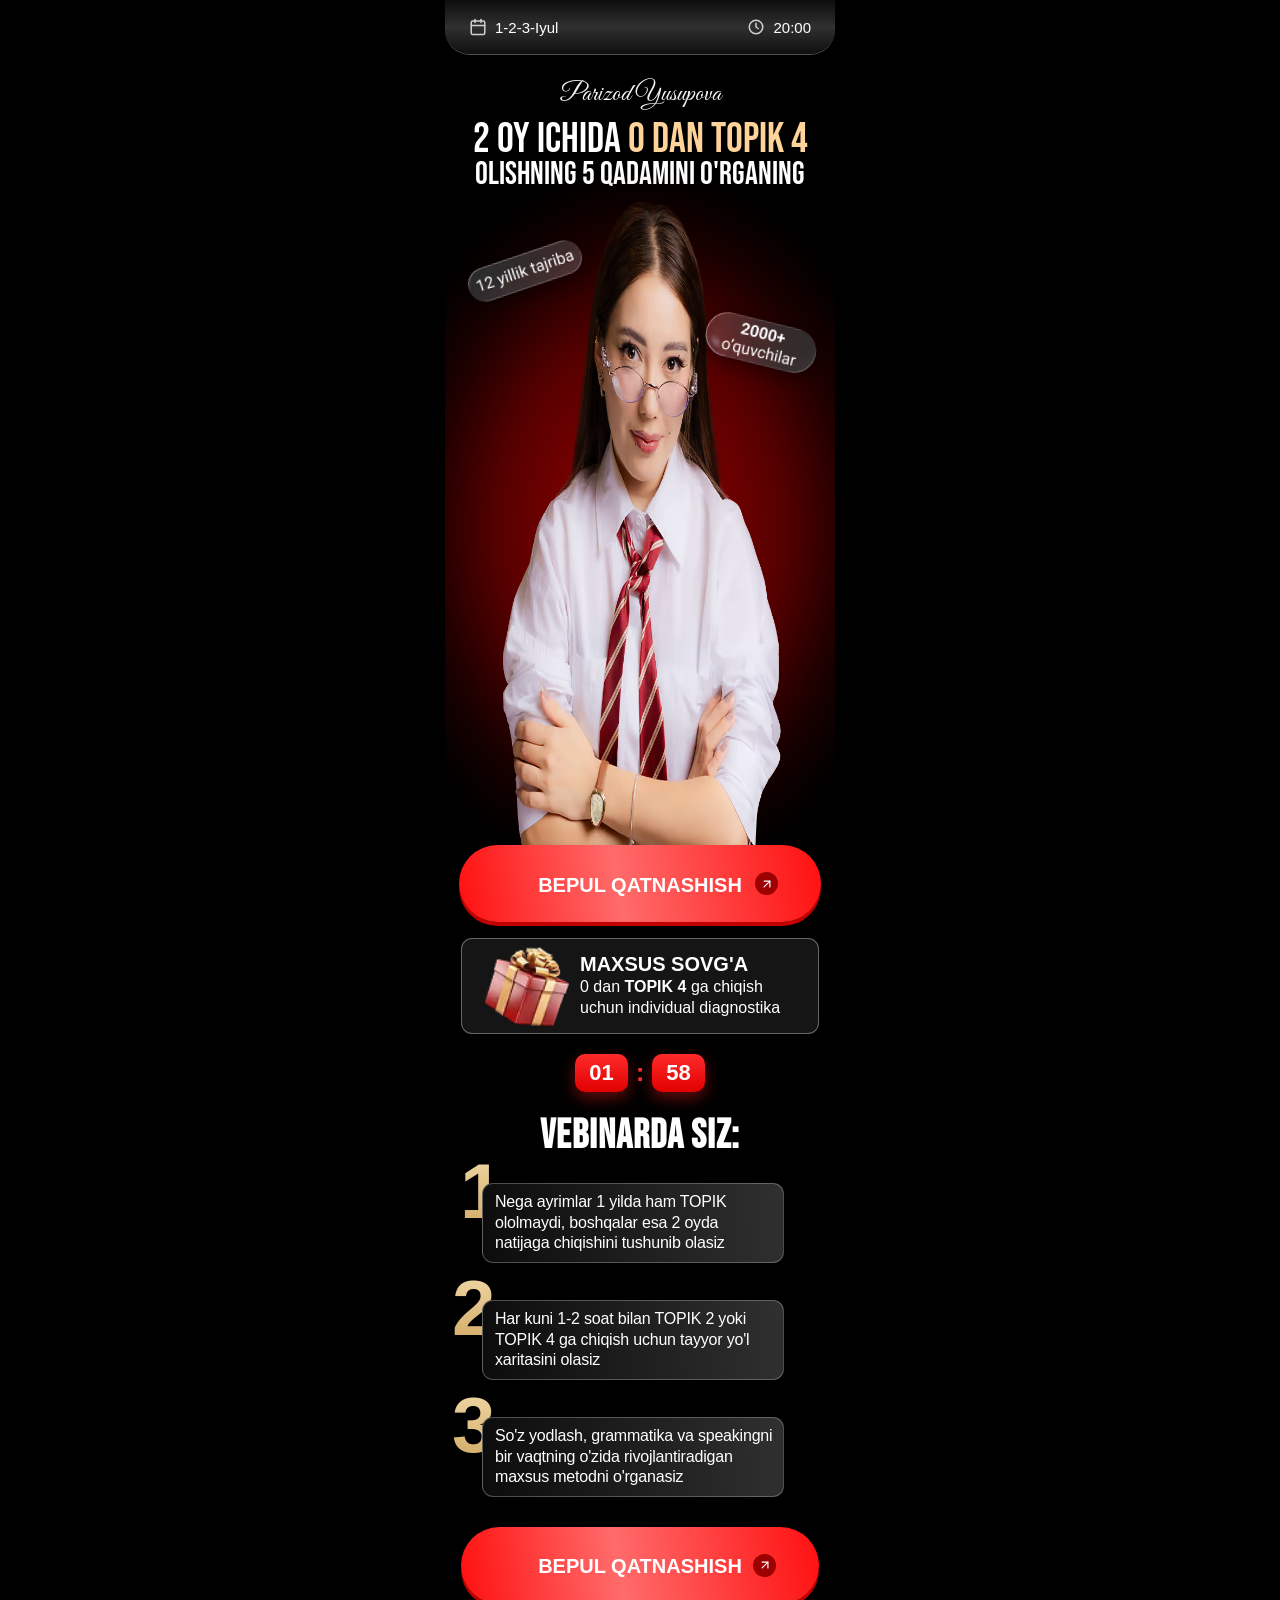
==== commit f7f388ad: "update" ====
--- a/index.html
+++ b/index.html
@@ -5,6 +5,8 @@
 <meta name="viewport" content="width=device-width, initial-scale=1.0, maximum-scale=1.0, user-scalable=no">
 <title>Site 1 — TOPIK Webinar</title>
 <style>@font-face{font-family:"Bebas Neue";src:url(/fonts/BebasNeue-Regular.woff2) format('woff2');font-weight:400;font-style:normal;font-display:swap}@font-face{font-family:"Great Vibes";src:url(/fonts/GreatVibes-Regular.woff2) format('woff2');font-weight:400;font-style:normal;font-display:swap}*{margin:0;padding:0;box-sizing:border-box;-webkit-tap-highlight-color:transparent}body,html{background:#000;font-family:-apple-system,BlinkMacSystemFont,'Segoe UI',Roboto,Helvetica,Arial,sans-serif}.phone{width:100%;max-width:390px;min-height:100vh;margin:0 auto;background:#000;padding:14px 14px 22px;position:relative;overflow:hidden}.topbar{display:flex;justify-content:space-between;align-items:center;height:54px;padding:0 24px;margin:-14px -14px 24px;background:linear-gradient(180deg,#0d0d0d 0,#303030 50%,#0f0f0f 100%);border-radius:0 0 25px 25px;box-shadow:0 1px 0 0 #515151}.topbar-item{display:flex;align-items:center;gap:8px;color:#fff;font-weight:500;font-size:15px}.topbar-item svg{width:18px;height:18px;color:#cfcfcf}.signature{font-family:'Great Vibes',cursive;font-size:26px;color:#f3f3f3;text-align:center;font-weight:400;margin-bottom:12px}.hero-title{font-family:'Bebas Neue',sans-serif;color:#fff;text-align:center;width:351px;height:79px;margin:0 auto;font-size:32px;line-height:110%;letter-spacing:0;font-weight:400;font-style:normal;padding:0}.hero-title-line{display:block;white-space:nowrap}.hero-title-line:first-child{font-size:42px}.hero-title-line:last-child{font-size:32px}.hero-title .accent{color:#ffd399!important;-webkit-text-fill-color:#FFD399}.hero-photo{position:relative;margin-top:-4px;display:flex;justify-content:center}.hero-photo::before{content:"";position:absolute;left:50%;top:50%;transform:translate(-50%,-50%);width:150%;height:105%;background:radial-gradient(55% 55% at 50% 48%,rgba(224,0,0,.68) 0,rgba(190,0,0,.45) 48%,rgba(130,0,0,.2) 72%,rgba(0,0,0,0) 90%);filter:blur(10px);z-index:0;pointer-events:none}.hero-photo img{position:relative;width:100%;max-width:285px;display:block;z-index:1}.hero-photo img.badge-img{position:absolute;z-index:2;max-width:none;height:auto;filter:drop-shadow(0 4px 10px rgba(0,0,0,.5))}.hero-photo img.badge-left{top:46px;left:4px;width:125px;transform:rotate(-8deg)}.hero-photo img.badge-right{top:118px;right:2px;width:116px;transform:rotate(8deg)}.cta{position:relative;z-index:5;width:362px;height:77px;border:none;cursor:pointer;margin:-42px auto 0;padding:0 24px;border-radius:55.5px;background:linear-gradient(80.87deg,red -7.5%,#ff6b6b 44.12%,red 110.03%);color:#fff;font-family:-apple-system,BlinkMacSystemFont,'Segoe UI',Roboto,Helvetica,Arial,sans-serif;font-size:20px;font-weight:700;font-style:normal;line-height:32px;letter-spacing:0;text-align:center;text-transform:uppercase;display:flex;align-items:center;justify-content:center;box-shadow:0 4px 0 0 #c20000;transition:transform .16s ease-out}.cta:hover{transform:scale(1.03)}.cta:active{transform:scale(.99)}@media (prefers-reduced-motion:reduce){.cta{transition:none}.cta:active,.cta:hover{transform:none}}.cta span{font-family:-apple-system,BlinkMacSystemFont,'Segoe UI',Roboto,Helvetica,Arial,sans-serif;font-size:20px;font-weight:700;font-style:normal;line-height:32px;letter-spacing:0;text-align:center;text-transform:uppercase;white-space:nowrap;transform:translateY(1px)}.cta-arrow{position:absolute;right:43px;width:23px;height:23px;background:#9d0000;border-radius:50%;display:flex;align-items:center;justify-content:center}.cta-arrow svg{width:14px;height:14px;color:#fff}.gift{position:relative;display:flex;align-items:center;gap:14px;background:#151515;border:.3px solid rgba(255,255,255,.35);border-radius:11px;padding:14px 16px;margin:16px auto 0;width:358px}.gift-text{margin-left:102px}.gift-img{position:absolute;left:16px;top:50%;transform:translateY(-50%);width:102px;height:102px;object-fit:contain}.gift-title{font-family:-apple-system,BlinkMacSystemFont,'Segoe UI',Roboto,Helvetica,Arial,sans-serif;color:#fff;font-weight:700;font-size:20px;line-height:1.1;letter-spacing:0;text-transform:uppercase;margin-bottom:2px}.gift-desc{color:#fff;font-weight:400;font-size:16px;line-height:1.3}.gift-desc b{color:#fff;font-weight:600}body{--modal-accent:#E00000;--modal-btn:linear-gradient(180deg, #FF2B2B 0%, #E00000 55%, #B00000 100%);--modal-shadow:rgba(255,30,30,.4)}</style>
+<link rel="preload" as="image" href="/assets/site1/girl.avif" fetchpriority="high">
+<link rel="preload" as="font" type="font/woff2" href="/fonts/BebasNeue-Regular.woff2" crossorigin>
 <link rel="stylesheet" href="/site1.min.css" media="print" onload="this.media='all'">
 <noscript><link rel="stylesheet" href="/site1.min.css"></noscript>
 </head>
@@ -30,9 +32,9 @@
     </h1>
 
     <div class="hero-photo">
-      <img src="/assets/site1/badge-left.avif" alt="12 yillik tajriba" class="badge-img badge-left" loading="lazy" decoding="async">
-      <img src="/assets/site1/badge-right.avif" alt="2000+ o'quvchilar" class="badge-img badge-right" loading="lazy" decoding="async">
-      <img src="/assets/site1/girl.avif" alt="Parizod Yusupova" loading="lazy" decoding="async">
+      <img src="/assets/site1/badge-left.avif" alt="12 yillik tajriba" class="badge-img badge-left" width="125" height="56" loading="lazy" decoding="async">
+      <img src="/assets/site1/badge-right.avif" alt="2000+ o'quvchilar" class="badge-img badge-right" width="116" height="56" loading="lazy" decoding="async">
+      <img src="/assets/site1/girl.avif" alt="Parizod Yusupova" width="526" height="690" fetchpriority="high" decoding="async">
     </div>
 
     <button class="cta">
@@ -41,7 +43,7 @@
     </button>
 
     <div class="gift">
-      <img src="/assets/site1/gift.avif" alt="Sovg'a" class="gift-img" loading="lazy" decoding="async">
+      <img src="/assets/site1/gift.avif" alt="Sovg'a" class="gift-img" width="79" height="80" loading="lazy" decoding="async">
       <div class="gift-text">
         <p class="gift-title">MAXSUS SOVG'A</p>
         <p class="gift-desc">0 dan <b>TOPIK 4</b> ga chiqish<br>uchun individual diagnostika</p>
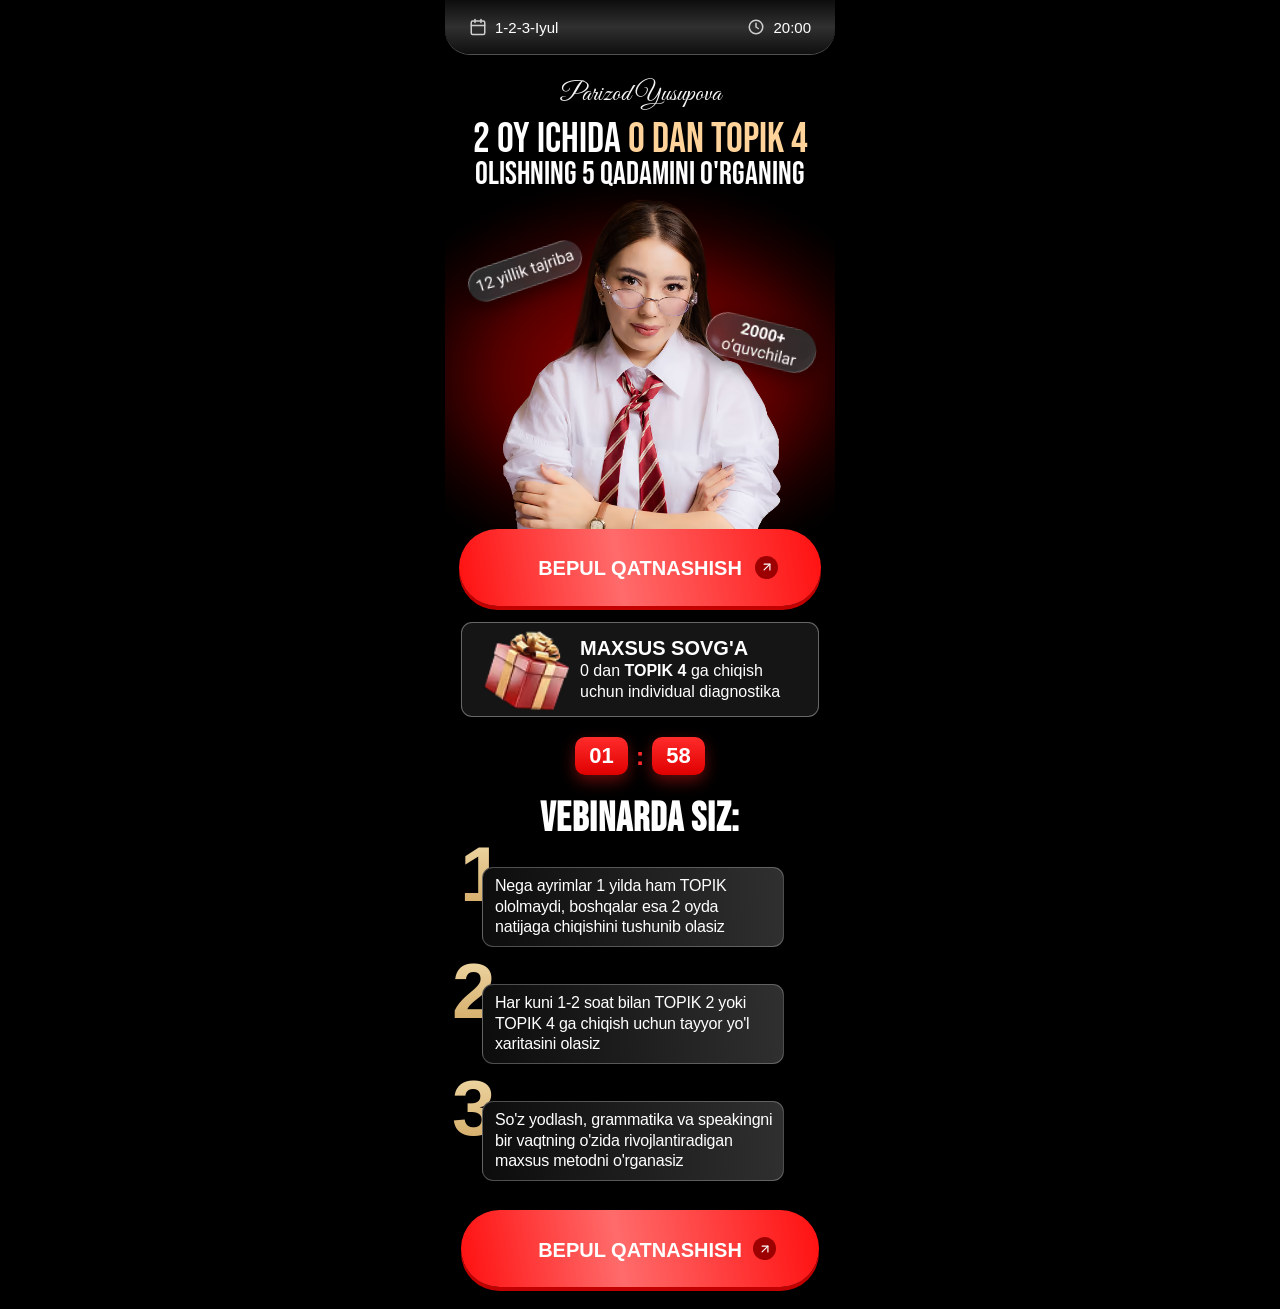
==== commit d9c15979: "update" ====
--- a/index.html
+++ b/index.html
@@ -4,7 +4,7 @@
 <meta charset="UTF-8">
 <meta name="viewport" content="width=device-width, initial-scale=1.0, maximum-scale=1.0, user-scalable=no">
 <title>Site 1 — TOPIK Webinar</title>
-<style>@font-face{font-family:"Bebas Neue";src:url(/fonts/BebasNeue-Regular.woff2) format('woff2');font-weight:400;font-style:normal;font-display:swap}@font-face{font-family:"Great Vibes";src:url(/fonts/GreatVibes-Regular.woff2) format('woff2');font-weight:400;font-style:normal;font-display:swap}*{margin:0;padding:0;box-sizing:border-box;-webkit-tap-highlight-color:transparent}body,html{background:#000;font-family:-apple-system,BlinkMacSystemFont,'Segoe UI',Roboto,Helvetica,Arial,sans-serif}.phone{width:100%;max-width:390px;min-height:100vh;margin:0 auto;background:#000;padding:14px 14px 22px;position:relative;overflow:hidden}.topbar{display:flex;justify-content:space-between;align-items:center;height:54px;padding:0 24px;margin:-14px -14px 24px;background:linear-gradient(180deg,#0d0d0d 0,#303030 50%,#0f0f0f 100%);border-radius:0 0 25px 25px;box-shadow:0 1px 0 0 #515151}.topbar-item{display:flex;align-items:center;gap:8px;color:#fff;font-weight:500;font-size:15px}.topbar-item svg{width:18px;height:18px;color:#cfcfcf}.signature{font-family:'Great Vibes',cursive;font-size:26px;color:#f3f3f3;text-align:center;font-weight:400;margin-bottom:12px}.hero-title{font-family:'Bebas Neue',sans-serif;color:#fff;text-align:center;width:351px;height:79px;margin:0 auto;font-size:32px;line-height:110%;letter-spacing:0;font-weight:400;font-style:normal;padding:0}.hero-title-line{display:block;white-space:nowrap}.hero-title-line:first-child{font-size:42px}.hero-title-line:last-child{font-size:32px}.hero-title .accent{color:#ffd399!important;-webkit-text-fill-color:#FFD399}.hero-photo{position:relative;margin-top:-4px;display:flex;justify-content:center}.hero-photo::before{content:"";position:absolute;left:50%;top:50%;transform:translate(-50%,-50%);width:150%;height:105%;background:radial-gradient(55% 55% at 50% 48%,rgba(224,0,0,.68) 0,rgba(190,0,0,.45) 48%,rgba(130,0,0,.2) 72%,rgba(0,0,0,0) 90%);filter:blur(10px);z-index:0;pointer-events:none}.hero-photo img{position:relative;width:100%;max-width:285px;display:block;z-index:1}.hero-photo img.badge-img{position:absolute;z-index:2;max-width:none;height:auto;filter:drop-shadow(0 4px 10px rgba(0,0,0,.5))}.hero-photo img.badge-left{top:46px;left:4px;width:125px;transform:rotate(-8deg)}.hero-photo img.badge-right{top:118px;right:2px;width:116px;transform:rotate(8deg)}.cta{position:relative;z-index:5;width:362px;height:77px;border:none;cursor:pointer;margin:-42px auto 0;padding:0 24px;border-radius:55.5px;background:linear-gradient(80.87deg,red -7.5%,#ff6b6b 44.12%,red 110.03%);color:#fff;font-family:-apple-system,BlinkMacSystemFont,'Segoe UI',Roboto,Helvetica,Arial,sans-serif;font-size:20px;font-weight:700;font-style:normal;line-height:32px;letter-spacing:0;text-align:center;text-transform:uppercase;display:flex;align-items:center;justify-content:center;box-shadow:0 4px 0 0 #c20000;transition:transform .16s ease-out}.cta:hover{transform:scale(1.03)}.cta:active{transform:scale(.99)}@media (prefers-reduced-motion:reduce){.cta{transition:none}.cta:active,.cta:hover{transform:none}}.cta span{font-family:-apple-system,BlinkMacSystemFont,'Segoe UI',Roboto,Helvetica,Arial,sans-serif;font-size:20px;font-weight:700;font-style:normal;line-height:32px;letter-spacing:0;text-align:center;text-transform:uppercase;white-space:nowrap;transform:translateY(1px)}.cta-arrow{position:absolute;right:43px;width:23px;height:23px;background:#9d0000;border-radius:50%;display:flex;align-items:center;justify-content:center}.cta-arrow svg{width:14px;height:14px;color:#fff}.gift{position:relative;display:flex;align-items:center;gap:14px;background:#151515;border:.3px solid rgba(255,255,255,.35);border-radius:11px;padding:14px 16px;margin:16px auto 0;width:358px}.gift-text{margin-left:102px}.gift-img{position:absolute;left:16px;top:50%;transform:translateY(-50%);width:102px;height:102px;object-fit:contain}.gift-title{font-family:-apple-system,BlinkMacSystemFont,'Segoe UI',Roboto,Helvetica,Arial,sans-serif;color:#fff;font-weight:700;font-size:20px;line-height:1.1;letter-spacing:0;text-transform:uppercase;margin-bottom:2px}.gift-desc{color:#fff;font-weight:400;font-size:16px;line-height:1.3}.gift-desc b{color:#fff;font-weight:600}body{--modal-accent:#E00000;--modal-btn:linear-gradient(180deg, #FF2B2B 0%, #E00000 55%, #B00000 100%);--modal-shadow:rgba(255,30,30,.4)}</style>
+<style>@font-face{font-family:"Bebas Neue";src:url(/fonts/BebasNeue-Regular.woff2) format('woff2');font-weight:400;font-style:normal;font-display:swap}@font-face{font-family:"Great Vibes";src:url(/fonts/GreatVibes-Regular.woff2) format('woff2');font-weight:400;font-style:normal;font-display:swap}*{margin:0;padding:0;box-sizing:border-box;-webkit-tap-highlight-color:transparent}body,html{background:#000;font-family:-apple-system,BlinkMacSystemFont,'Segoe UI',Roboto,Helvetica,Arial,sans-serif}.phone{width:100%;max-width:390px;min-height:100vh;margin:0 auto;background:#000;padding:14px 14px 22px;position:relative;overflow:hidden}.topbar{display:flex;justify-content:space-between;align-items:center;height:54px;padding:0 24px;margin:-14px -14px 24px;background:linear-gradient(180deg,#0d0d0d 0,#303030 50%,#0f0f0f 100%);border-radius:0 0 25px 25px;box-shadow:0 1px 0 0 #515151}.topbar-item{display:flex;align-items:center;gap:8px;color:#fff;font-weight:500;font-size:15px}.topbar-item svg{width:18px;height:18px;color:#cfcfcf}.signature{font-family:'Great Vibes',cursive;font-size:26px;color:#f3f3f3;text-align:center;font-weight:400;margin-bottom:12px}.hero-title{font-family:'Bebas Neue',sans-serif;color:#fff;text-align:center;width:351px;height:79px;margin:0 auto;font-size:32px;line-height:110%;letter-spacing:0;font-weight:400;font-style:normal;padding:0}.hero-title-line{display:block;white-space:nowrap}.hero-title-line:first-child{font-size:42px}.hero-title-line:last-child{font-size:32px}.hero-title .accent{color:#ffd399!important;-webkit-text-fill-color:#FFD399}.hero-photo{position:relative;margin-top:-4px;display:flex;justify-content:center}.hero-photo::before{content:"";position:absolute;left:50%;top:50%;transform:translate(-50%,-50%);width:150%;height:105%;background:radial-gradient(55% 55% at 50% 48%,rgba(224,0,0,.68) 0,rgba(190,0,0,.45) 48%,rgba(130,0,0,.2) 72%,rgba(0,0,0,0) 90%);filter:blur(10px);z-index:0;pointer-events:none}.hero-photo img{position:relative;width:100%;max-width:285px;height:auto;display:block;z-index:1}.hero-photo img.badge-img{position:absolute;z-index:2;max-width:none;height:auto;filter:drop-shadow(0 4px 10px rgba(0,0,0,.5))}.hero-photo img.badge-left{top:46px;left:4px;width:125px;transform:rotate(-8deg)}.hero-photo img.badge-right{top:118px;right:2px;width:116px;transform:rotate(8deg)}.cta{position:relative;z-index:5;width:362px;height:77px;border:none;cursor:pointer;margin:-42px auto 0;padding:0 24px;border-radius:55.5px;background:linear-gradient(80.87deg,red -7.5%,#ff6b6b 44.12%,red 110.03%);color:#fff;font-family:-apple-system,BlinkMacSystemFont,'Segoe UI',Roboto,Helvetica,Arial,sans-serif;font-size:20px;font-weight:700;font-style:normal;line-height:32px;letter-spacing:0;text-align:center;text-transform:uppercase;display:flex;align-items:center;justify-content:center;box-shadow:0 4px 0 0 #c20000;transition:transform .16s ease-out}.cta:hover{transform:scale(1.03)}.cta:active{transform:scale(.99)}@media (prefers-reduced-motion:reduce){.cta{transition:none}.cta:active,.cta:hover{transform:none}}.cta span{font-family:-apple-system,BlinkMacSystemFont,'Segoe UI',Roboto,Helvetica,Arial,sans-serif;font-size:20px;font-weight:700;font-style:normal;line-height:32px;letter-spacing:0;text-align:center;text-transform:uppercase;white-space:nowrap;transform:translateY(1px)}.cta-arrow{position:absolute;right:43px;width:23px;height:23px;background:#9d0000;border-radius:50%;display:flex;align-items:center;justify-content:center}.cta-arrow svg{width:14px;height:14px;color:#fff}.gift{position:relative;display:flex;align-items:center;gap:14px;background:#151515;border:.3px solid rgba(255,255,255,.35);border-radius:11px;padding:14px 16px;margin:16px auto 0;width:358px}.gift-text{margin-left:102px}.gift-img{position:absolute;left:16px;top:50%;transform:translateY(-50%);width:102px;height:102px;object-fit:contain}.gift-title{font-family:-apple-system,BlinkMacSystemFont,'Segoe UI',Roboto,Helvetica,Arial,sans-serif;color:#fff;font-weight:700;font-size:20px;line-height:1.1;letter-spacing:0;text-transform:uppercase;margin-bottom:2px}.gift-desc{color:#fff;font-weight:400;font-size:16px;line-height:1.3}.gift-desc b{color:#fff;font-weight:600}body{--modal-accent:#E00000;--modal-btn:linear-gradient(180deg, #FF2B2B 0%, #E00000 55%, #B00000 100%);--modal-shadow:rgba(255,30,30,.4)}</style>
 <link rel="preload" as="image" href="/assets/site1/girl.avif" fetchpriority="high">
 <link rel="preload" as="font" type="font/woff2" href="/fonts/BebasNeue-Regular.woff2" crossorigin>
 <link rel="stylesheet" href="/site1.min.css" media="print" onload="this.media='all'">
@@ -34,7 +34,7 @@
     <div class="hero-photo">
       <img src="/assets/site1/badge-left.avif" alt="12 yillik tajriba" class="badge-img badge-left" width="125" height="56" loading="lazy" decoding="async">
       <img src="/assets/site1/badge-right.avif" alt="2000+ o'quvchilar" class="badge-img badge-right" width="116" height="56" loading="lazy" decoding="async">
-      <img src="/assets/site1/girl.avif" alt="Parizod Yusupova" width="526" height="690" fetchpriority="high" decoding="async">
+      <img src="/assets/site1/girl.avif" alt="Parizod Yusupova" width="526" height="690" loading="lazy" fetchpriority="high" decoding="async">
     </div>
 
     <button class="cta">
--- a/site1.min.css
+++ b/site1.min.css
@@ -1 +1 @@
-@font-face{font-family:"Bebas Neue";src:url(/fonts/BebasNeue-Regular.woff2) format('woff2');font-weight:400;font-style:normal;font-display:swap}@font-face{font-family:"Great Vibes";src:url(/fonts/GreatVibes-Regular.woff2) format('woff2');font-weight:400;font-style:normal;font-display:swap}*{margin:0;padding:0;box-sizing:border-box;-webkit-tap-highlight-color:transparent}:root{--red-1:#FF2B2B;--red-2:#E00000;--red-3:#B00000;--accent:#F5A623;--gold:#E9B96A}body,html{background:#000;font-family:-apple-system,BlinkMacSystemFont,'Segoe UI',Roboto,Helvetica,Arial,sans-serif}.phone{width:100%;max-width:390px;min-height:100vh;margin:0 auto;background:#000;padding:14px 14px 22px;position:relative;overflow:hidden}.topbar{display:flex;justify-content:space-between;align-items:center;height:54px;padding:0 24px;margin:-14px -14px 24px;background:linear-gradient(180deg,#0d0d0d 0,#303030 50%,#0f0f0f 100%);border-radius:0 0 25px 25px;box-shadow:0 1px 0 0 #515151}.topbar-item{display:flex;align-items:center;gap:8px;color:#fff;font-weight:500;font-size:15px}.topbar-item svg{width:18px;height:18px;color:#cfcfcf}.signature{font-family:'Great Vibes',cursive;font-size:26px;color:#f3f3f3;text-align:center;font-weight:400;margin-bottom:12px}.hero-title{font-family:'Bebas Neue',sans-serif;color:#fff;text-align:center;width:351px;height:79px;margin:0 auto;font-size:32px;line-height:110%;letter-spacing:0;font-weight:400;font-style:normal;padding:0}.hero-title-line{display:block;white-space:nowrap}.hero-title-line:first-child{font-size:42px}.hero-title-line:last-child{font-size:32px}.hero-title .accent{color:#ffd399!important;-webkit-text-fill-color:#FFD399}.hero-photo{position:relative;margin-top:-4px;display:flex;justify-content:center}.hero-photo::before{content:"";position:absolute;left:50%;top:50%;transform:translate(-50%,-50%);width:150%;height:105%;background:radial-gradient(55% 55% at 50% 48%,rgba(224,0,0,.68) 0,rgba(190,0,0,.45) 48%,rgba(130,0,0,.2) 72%,rgba(0,0,0,0) 90%);filter:blur(10px);z-index:0;pointer-events:none}.hero-photo img{position:relative;width:100%;max-width:285px;display:block;z-index:1}.hero-photo img.badge-img{position:absolute;z-index:2;max-width:none;height:auto;filter:drop-shadow(0 4px 10px rgba(0,0,0,.5))}.hero-photo img.badge-left{top:46px;left:4px;width:125px;transform:rotate(-8deg)}.hero-photo img.badge-right{top:118px;right:2px;width:116px;transform:rotate(8deg)}.cta{position:relative;z-index:5;width:362px;height:77px;border:none;cursor:pointer;margin:-42px auto 0;padding:0 24px;border-radius:55.5px;background:linear-gradient(80.87deg,red -7.5%,#ff6b6b 44.12%,red 110.03%);color:#fff;font-family:-apple-system,BlinkMacSystemFont,'Segoe UI',Roboto,Helvetica,Arial,sans-serif;font-size:20px;font-weight:700;font-style:normal;line-height:32px;letter-spacing:0;text-align:center;text-transform:uppercase;display:flex;align-items:center;justify-content:center;box-shadow:0 4px 0 0 #c20000;transition:transform .16s ease-out}.cta:hover{transform:scale(1.03)}.cta:active{transform:scale(.99)}@media (prefers-reduced-motion:reduce){.cta{transition:none}.cta:active,.cta:hover{transform:none}}.cta span{font-family:-apple-system,BlinkMacSystemFont,'Segoe UI',Roboto,Helvetica,Arial,sans-serif;font-size:20px;font-weight:700;font-style:normal;line-height:32px;letter-spacing:0;text-align:center;text-transform:uppercase;white-space:nowrap;transform:translateY(1px)}.cta-arrow{position:absolute;right:43px;width:23px;height:23px;background:#9d0000;border-radius:50%;display:flex;align-items:center;justify-content:center}.cta-arrow svg{width:14px;height:14px;color:#fff}.cta-bottom{margin-top:18px;width:358px}.gift{position:relative;display:flex;align-items:center;gap:14px;background:#151515;border:.3px solid rgba(255,255,255,.35);border-radius:11px;padding:14px 16px;margin:16px auto 0;width:358px}.gift-text{margin-left:102px}.gift-img{position:absolute;left:16px;top:50%;transform:translateY(-50%);width:102px;height:102px;object-fit:contain}.gift-title{font-family:-apple-system,BlinkMacSystemFont,'Segoe UI',Roboto,Helvetica,Arial,sans-serif;color:#fff;font-weight:700;font-size:20px;line-height:1.1;letter-spacing:0;text-transform:uppercase;margin-bottom:2px}.gift-desc{color:#fff;font-weight:400;font-size:16px;line-height:1.3}.gift-desc b{color:#fff;font-weight:600}.timer{display:flex;align-items:center;justify-content:center;gap:8px;margin-top:20px}.timer-box{background:linear-gradient(180deg,var(--red-1),var(--red-2));color:#fff;font-family:-apple-system,BlinkMacSystemFont,'Segoe UI',Roboto,Helvetica,Arial,sans-serif;font-weight:700;font-size:22px;padding:6px 14px;border-radius:10px;box-shadow:0 6px 16px rgba(255,30,30,.4)}.timer-colon{color:var(--red-1);font-size:26px;font-weight:700}.section-title{font-family:'Bebas Neue',sans-serif;color:#fff;text-align:center;font-size:40px;line-height:1.1;letter-spacing:1px;margin-top:22px;margin-bottom:14px}.steps{list-style:none;display:flex;flex-direction:column;gap:14px}.step{position:relative;display:flex;align-items:center;padding-left:3px}.step-num{flex:0 0 auto;position:relative;z-index:1;font-family:-apple-system,BlinkMacSystemFont,'Segoe UI',Roboto,Helvetica,Arial,sans-serif;font-weight:800;font-size:78px;line-height:1;width:50px;margin-left:-10px;text-align:left;background:linear-gradient(180deg,#f0d9a8,#c99a4e);-webkit-background-clip:text;background-clip:text;color:transparent;transform:translateY(-20px);padding-bottom:25px}.steps li:first-child .step-num{transform:translate(8px,-20px)}.step p{position:relative;z-index:3;width:302px;max-width:302px;box-sizing:border-box;margin-left:-20px;background:linear-gradient(265.86deg,#303030 -1.36%,#0a0a0a 107.09%);border:.3px solid rgba(199,199,199,.35);border-radius:11px;padding:8px 8px 8px 12px;letter-spacing:-.2px;color:#fff;font-weight:400;font-size:16px;line-height:1.3}body{--modal-accent:#E00000;--modal-btn:linear-gradient(180deg, #FF2B2B 0%, #E00000 55%, #B00000 100%);--modal-shadow:rgba(255,30,30,.4)}.modal-overlay{position:fixed;inset:0;background:rgba(0,0,0,.55);backdrop-filter:blur(2px);display:flex;align-items:center;justify-content:center;padding:20px;z-index:1000;opacity:0;visibility:hidden;transition:opacity .2s ease-out,visibility .2s ease-out}.modal-overlay.open{opacity:1;visibility:visible}.modal{width:100%;max-width:340px;max-height:calc(100vh - 40px);overflow-y:auto;background:#fff;border-radius:22px;padding:26px 22px 24px;box-shadow:0 24px 60px rgba(0,0,0,.35);transform:scale(.92) translateY(8px);opacity:0;transition:transform .22s cubic-bezier(.16,1,.3,1),opacity .22s ease-out;transform-origin:center;position:relative}.modal-overlay.open .modal{transform:scale(1) translateY(0);opacity:1}.modal-close{position:absolute;top:14px;right:14px;width:30px;height:30px;border:none;background:#f1f1f1;border-radius:50%;cursor:pointer;display:flex;align-items:center;justify-content:center;color:#555;font-size:18px;line-height:1;transition:background .15s ease-out}.modal-close:hover{background:#e6e6e6}.modal-title{font-family:'Bebas Neue',Anton,sans-serif;font-size:26px;letter-spacing:.5px;text-align:center;color:#1c1c1c;margin-bottom:4px}.modal-sub{text-align:center;color:#777;font-size:13.5px;line-height:1.35;margin-bottom:18px;font-family:-apple-system,BlinkMacSystemFont,'Segoe UI',Roboto,Helvetica,Arial,sans-serif}.field{margin-bottom:13px}.field label{display:block;font-size:12.5px;font-weight:600;color:#444;margin-bottom:6px;font-family:-apple-system,BlinkMacSystemFont,'Segoe UI',Roboto,Helvetica,Arial,sans-serif}.field input{width:100%;border:1.5px solid #e0e0e0;border-radius:12px;padding:13px 14px;font-size:15px;font-family:-apple-system,BlinkMacSystemFont,'Segoe UI',Roboto,Helvetica,Arial,sans-serif;color:#1c1c1c;outline:0;transition:border-color .15s ease-out,box-shadow .15s ease-out;-webkit-appearance:none}.field input:focus{border-color:var(--modal-accent,#2e74e8);box-shadow:0 0 0 3px color-mix(in srgb,var(--modal-accent,#2e74e8) 18%,transparent)}.field input.invalid{border-color:#e23a2e}.field .err{color:#e23a2e;font-size:11.5px;margin-top:5px;display:none;font-family:-apple-system,BlinkMacSystemFont,'Segoe UI',Roboto,Helvetica,Arial,sans-serif}.field .err.show{display:block}.phone-input-container{position:relative;display:flex;align-items:center;border:1.5px solid #e0e0e0;border-radius:12px;transition:border-color .15s ease-out,box-shadow .15s ease-out}.phone-input-container:focus-within{border-color:var(--modal-accent,#2e74e8);box-shadow:0 0 0 3px color-mix(in srgb,var(--modal-accent,#2e74e8) 18%,transparent)}.phone-input-container.invalid{border-color:#e23a2e}.selected-country{display:flex;align-items:center;gap:6px;flex:0 0 auto;border:none;background:0 0;cursor:pointer;padding:13px 8px 13px 14px;font-family:-apple-system,BlinkMacSystemFont,'Segoe UI',Roboto,Helvetica,Arial,sans-serif;font-size:15px;color:#1c1c1c;border-right:1.5px solid #e0e0e0}.selected-country svg{color:#999;flex-shrink:0;transition:transform .15s ease-out}.selected-flag{font-size:17px;line-height:1}.phone-field{flex:1 1 auto;min-width:0}.phone-field input{width:100%;border:none;background:0 0;padding:13px 14px 13px 8px;font-size:15px;font-family:-apple-system,BlinkMacSystemFont,'Segoe UI',Roboto,Helvetica,Arial,sans-serif;color:#1c1c1c;outline:0;-webkit-appearance:none}.country-dropdown{position:absolute;top:calc(100% + 6px);left:0;width:100%;max-height:220px;overflow-y:auto;background:#fff;border:1px solid #e0e0e0;border-radius:12px;box-shadow:0 12px 32px rgba(0,0,0,.16);z-index:40;transform-origin:top left;animation:.16s cubic-bezier(.16,1,.3,1) both dropdownIn}@keyframes dropdownIn{from{opacity:0;transform:scale(.96) translateY(-4px)}to{opacity:1;transform:scale(1) translateY(0)}}.country-option{display:flex;justify-content:space-between;align-items:center;gap:8px;padding:10px 12px;cursor:pointer;font-family:-apple-system,BlinkMacSystemFont,'Segoe UI',Roboto,Helvetica,Arial,sans-serif;font-size:14px;color:#1c1c1c;transition:background .1s ease-out}.country-option:hover{background:#f5f5f5}.country-option.selected{background:color-mix(in srgb,var(--modal-accent,#2e74e8) 10%,transparent)}.country-option .country-name{overflow:hidden;text-overflow:ellipsis;white-space:nowrap}.country-option .country-code{color:#888;font-size:13px}.modal-submit{width:100%;border:none;cursor:pointer;margin-top:6px;padding:16px;border-radius:40px;color:#fff;font-family:'Bebas Neue',Anton,sans-serif;font-size:22px;letter-spacing:1px;background:var(--modal-btn,linear-gradient(180deg,#2e74e8,#1b54c7));box-shadow:0 10px 24px var(--modal-shadow,rgba(30,80,200,.4));transition:transform .12s ease-out,filter .15s ease-out}.modal-submit:active{transform:scale(.98)}.modal-submit:disabled{opacity:.7;cursor:default}@media (prefers-reduced-motion:reduce){.country-dropdown,.modal,.modal-overlay{transition:opacity .15s linear;animation:none}.modal,.modal-overlay.open .modal{transform:none}}+@font-face{font-family:"Bebas Neue";src:url(/fonts/BebasNeue-Regular.woff2) format('woff2');font-weight:400;font-style:normal;font-display:swap}@font-face{font-family:"Great Vibes";src:url(/fonts/GreatVibes-Regular.woff2) format('woff2');font-weight:400;font-style:normal;font-display:swap}*{margin:0;padding:0;box-sizing:border-box;-webkit-tap-highlight-color:transparent}:root{--red-1:#FF2B2B;--red-2:#E00000;--red-3:#B00000;--accent:#F5A623;--gold:#E9B96A}body,html{background:#000;font-family:-apple-system,BlinkMacSystemFont,'Segoe UI',Roboto,Helvetica,Arial,sans-serif}.phone{width:100%;max-width:390px;min-height:100vh;margin:0 auto;background:#000;padding:14px 14px 22px;position:relative;overflow:hidden}.topbar{display:flex;justify-content:space-between;align-items:center;height:54px;padding:0 24px;margin:-14px -14px 24px;background:linear-gradient(180deg,#0d0d0d 0,#303030 50%,#0f0f0f 100%);border-radius:0 0 25px 25px;box-shadow:0 1px 0 0 #515151}.topbar-item{display:flex;align-items:center;gap:8px;color:#fff;font-weight:500;font-size:15px}.topbar-item svg{width:18px;height:18px;color:#cfcfcf}.signature{font-family:'Great Vibes',cursive;font-size:26px;color:#f3f3f3;text-align:center;font-weight:400;margin-bottom:12px}.hero-title{font-family:'Bebas Neue',sans-serif;color:#fff;text-align:center;width:351px;height:79px;margin:0 auto;font-size:32px;line-height:110%;letter-spacing:0;font-weight:400;font-style:normal;padding:0}.hero-title-line{display:block;white-space:nowrap}.hero-title-line:first-child{font-size:42px}.hero-title-line:last-child{font-size:32px}.hero-title .accent{color:#ffd399!important;-webkit-text-fill-color:#FFD399}.hero-photo{position:relative;margin-top:-4px;display:flex;justify-content:center}.hero-photo::before{content:"";position:absolute;left:50%;top:50%;transform:translate(-50%,-50%);width:150%;height:105%;background:radial-gradient(55% 55% at 50% 48%,rgba(224,0,0,.68) 0,rgba(190,0,0,.45) 48%,rgba(130,0,0,.2) 72%,rgba(0,0,0,0) 90%);filter:blur(10px);z-index:0;pointer-events:none}.hero-photo img{position:relative;width:100%;max-width:285px;height:auto;display:block;z-index:1}.hero-photo img.badge-img{position:absolute;z-index:2;max-width:none;height:auto;filter:drop-shadow(0 4px 10px rgba(0,0,0,.5))}.hero-photo img.badge-left{top:46px;left:4px;width:125px;transform:rotate(-8deg)}.hero-photo img.badge-right{top:118px;right:2px;width:116px;transform:rotate(8deg)}.cta{position:relative;z-index:5;width:362px;height:77px;border:none;cursor:pointer;margin:-42px auto 0;padding:0 24px;border-radius:55.5px;background:linear-gradient(80.87deg,red -7.5%,#ff6b6b 44.12%,red 110.03%);color:#fff;font-family:-apple-system,BlinkMacSystemFont,'Segoe UI',Roboto,Helvetica,Arial,sans-serif;font-size:20px;font-weight:700;font-style:normal;line-height:32px;letter-spacing:0;text-align:center;text-transform:uppercase;display:flex;align-items:center;justify-content:center;box-shadow:0 4px 0 0 #c20000;transition:transform .16s ease-out}.cta:hover{transform:scale(1.03)}.cta:active{transform:scale(.99)}@media (prefers-reduced-motion:reduce){.cta{transition:none}.cta:active,.cta:hover{transform:none}}.cta span{font-family:-apple-system,BlinkMacSystemFont,'Segoe UI',Roboto,Helvetica,Arial,sans-serif;font-size:20px;font-weight:700;font-style:normal;line-height:32px;letter-spacing:0;text-align:center;text-transform:uppercase;white-space:nowrap;transform:translateY(1px)}.cta-arrow{position:absolute;right:43px;width:23px;height:23px;background:#9d0000;border-radius:50%;display:flex;align-items:center;justify-content:center}.cta-arrow svg{width:14px;height:14px;color:#fff}.cta-bottom{margin-top:18px;width:358px}.gift{position:relative;display:flex;align-items:center;gap:14px;background:#151515;border:.3px solid rgba(255,255,255,.35);border-radius:11px;padding:14px 16px;margin:16px auto 0;width:358px}.gift-text{margin-left:102px}.gift-img{position:absolute;left:16px;top:50%;transform:translateY(-50%);width:102px;height:102px;object-fit:contain}.gift-title{font-family:-apple-system,BlinkMacSystemFont,'Segoe UI',Roboto,Helvetica,Arial,sans-serif;color:#fff;font-weight:700;font-size:20px;line-height:1.1;letter-spacing:0;text-transform:uppercase;margin-bottom:2px}.gift-desc{color:#fff;font-weight:400;font-size:16px;line-height:1.3}.gift-desc b{color:#fff;font-weight:600}.timer{display:flex;align-items:center;justify-content:center;gap:8px;margin-top:20px}.timer-box{background:linear-gradient(180deg,var(--red-1),var(--red-2));color:#fff;font-family:-apple-system,BlinkMacSystemFont,'Segoe UI',Roboto,Helvetica,Arial,sans-serif;font-weight:700;font-size:22px;padding:6px 14px;border-radius:10px;box-shadow:0 6px 16px rgba(255,30,30,.4)}.timer-colon{color:var(--red-1);font-size:26px;font-weight:700}.section-title{font-family:'Bebas Neue',sans-serif;color:#fff;text-align:center;font-size:40px;line-height:1.1;letter-spacing:1px;margin-top:22px;margin-bottom:14px}.steps{list-style:none;display:flex;flex-direction:column;gap:14px}.step{position:relative;display:flex;align-items:center;padding-left:3px}.step-num{flex:0 0 auto;position:relative;z-index:1;font-family:-apple-system,BlinkMacSystemFont,'Segoe UI',Roboto,Helvetica,Arial,sans-serif;font-weight:800;font-size:78px;line-height:1;width:50px;margin-left:-10px;text-align:left;background:linear-gradient(180deg,#f0d9a8,#c99a4e);-webkit-background-clip:text;background-clip:text;color:transparent;transform:translateY(-20px);padding-bottom:25px}.steps li:first-child .step-num{transform:translate(8px,-20px)}.step p{position:relative;z-index:3;width:302px;max-width:302px;box-sizing:border-box;margin-left:-20px;background:linear-gradient(265.86deg,#303030 -1.36%,#0a0a0a 107.09%);border:.3px solid rgba(199,199,199,.35);border-radius:11px;padding:8px 8px 8px 12px;letter-spacing:-.2px;color:#fff;font-weight:400;font-size:16px;line-height:1.3}body{--modal-accent:#E00000;--modal-btn:linear-gradient(180deg, #FF2B2B 0%, #E00000 55%, #B00000 100%);--modal-shadow:rgba(255,30,30,.4)}.modal-overlay{position:fixed;inset:0;background:rgba(0,0,0,.55);backdrop-filter:blur(2px);display:flex;align-items:center;justify-content:center;padding:20px;z-index:1000;opacity:0;visibility:hidden;transition:opacity .2s ease-out,visibility .2s ease-out}.modal-overlay.open{opacity:1;visibility:visible}.modal{width:100%;max-width:340px;max-height:calc(100vh - 40px);overflow-y:auto;background:#fff;border-radius:22px;padding:26px 22px 24px;box-shadow:0 24px 60px rgba(0,0,0,.35);transform:scale(.92) translateY(8px);opacity:0;transition:transform .22s cubic-bezier(.16,1,.3,1),opacity .22s ease-out;transform-origin:center;position:relative}.modal-overlay.open .modal{transform:scale(1) translateY(0);opacity:1}.modal-close{position:absolute;top:14px;right:14px;width:30px;height:30px;border:none;background:#f1f1f1;border-radius:50%;cursor:pointer;display:flex;align-items:center;justify-content:center;color:#555;font-size:18px;line-height:1;transition:background .15s ease-out}.modal-close:hover{background:#e6e6e6}.modal-title{font-family:'Bebas Neue',Anton,sans-serif;font-size:26px;letter-spacing:.5px;text-align:center;color:#1c1c1c;margin-bottom:4px}.modal-sub{text-align:center;color:#777;font-size:13.5px;line-height:1.35;margin-bottom:18px;font-family:-apple-system,BlinkMacSystemFont,'Segoe UI',Roboto,Helvetica,Arial,sans-serif}.field{margin-bottom:13px}.field label{display:block;font-size:12.5px;font-weight:600;color:#444;margin-bottom:6px;font-family:-apple-system,BlinkMacSystemFont,'Segoe UI',Roboto,Helvetica,Arial,sans-serif}.field input{width:100%;border:1.5px solid #e0e0e0;border-radius:12px;padding:13px 14px;font-size:15px;font-family:-apple-system,BlinkMacSystemFont,'Segoe UI',Roboto,Helvetica,Arial,sans-serif;color:#1c1c1c;outline:0;transition:border-color .15s ease-out,box-shadow .15s ease-out;-webkit-appearance:none}.field input:focus{border-color:var(--modal-accent,#2e74e8);box-shadow:0 0 0 3px color-mix(in srgb,var(--modal-accent,#2e74e8) 18%,transparent)}.field input.invalid{border-color:#e23a2e}.field .err{color:#e23a2e;font-size:11.5px;margin-top:5px;display:none;font-family:-apple-system,BlinkMacSystemFont,'Segoe UI',Roboto,Helvetica,Arial,sans-serif}.field .err.show{display:block}.phone-input-container{position:relative;display:flex;align-items:center;border:1.5px solid #e0e0e0;border-radius:12px;transition:border-color .15s ease-out,box-shadow .15s ease-out}.phone-input-container:focus-within{border-color:var(--modal-accent,#2e74e8);box-shadow:0 0 0 3px color-mix(in srgb,var(--modal-accent,#2e74e8) 18%,transparent)}.phone-input-container.invalid{border-color:#e23a2e}.selected-country{display:flex;align-items:center;gap:6px;flex:0 0 auto;border:none;background:0 0;cursor:pointer;padding:13px 8px 13px 14px;font-family:-apple-system,BlinkMacSystemFont,'Segoe UI',Roboto,Helvetica,Arial,sans-serif;font-size:15px;color:#1c1c1c;border-right:1.5px solid #e0e0e0}.selected-country svg{color:#999;flex-shrink:0;transition:transform .15s ease-out}.selected-flag{font-size:17px;line-height:1}.phone-field{flex:1 1 auto;min-width:0}.phone-field input{width:100%;border:none;background:0 0;padding:13px 14px 13px 8px;font-size:15px;font-family:-apple-system,BlinkMacSystemFont,'Segoe UI',Roboto,Helvetica,Arial,sans-serif;color:#1c1c1c;outline:0;-webkit-appearance:none}.country-dropdown{position:absolute;top:calc(100% + 6px);left:0;width:100%;max-height:220px;overflow-y:auto;background:#fff;border:1px solid #e0e0e0;border-radius:12px;box-shadow:0 12px 32px rgba(0,0,0,.16);z-index:40;transform-origin:top left;animation:.16s cubic-bezier(.16,1,.3,1) both dropdownIn}@keyframes dropdownIn{from{opacity:0;transform:scale(.96) translateY(-4px)}to{opacity:1;transform:scale(1) translateY(0)}}.country-option{display:flex;justify-content:space-between;align-items:center;gap:8px;padding:10px 12px;cursor:pointer;font-family:-apple-system,BlinkMacSystemFont,'Segoe UI',Roboto,Helvetica,Arial,sans-serif;font-size:14px;color:#1c1c1c;transition:background .1s ease-out}.country-option:hover{background:#f5f5f5}.country-option.selected{background:color-mix(in srgb,var(--modal-accent,#2e74e8) 10%,transparent)}.country-option .country-name{overflow:hidden;text-overflow:ellipsis;white-space:nowrap}.country-option .country-code{color:#888;font-size:13px}.modal-submit{width:100%;border:none;cursor:pointer;margin-top:6px;padding:16px;border-radius:40px;color:#fff;font-family:'Bebas Neue',Anton,sans-serif;font-size:22px;letter-spacing:1px;background:var(--modal-btn,linear-gradient(180deg,#2e74e8,#1b54c7));box-shadow:0 10px 24px var(--modal-shadow,rgba(30,80,200,.4));transition:transform .12s ease-out,filter .15s ease-out}.modal-submit:active{transform:scale(.98)}.modal-submit:disabled{opacity:.7;cursor:default}@media (prefers-reduced-motion:reduce){.country-dropdown,.modal,.modal-overlay{transition:opacity .15s linear;animation:none}.modal,.modal-overlay.open .modal{transform:none}}
--- a/site1.min.css
+++ b/site1.min.css
@@ -1 +1 @@
-@font-face{font-family:"Bebas Neue";src:url(/fonts/BebasNeue-Regular.woff2) format('woff2');font-weight:400;font-style:normal;font-display:swap}@font-face{font-family:"Great Vibes";src:url(/fonts/GreatVibes-Regular.woff2) format('woff2');font-weight:400;font-style:normal;font-display:swap}*{margin:0;padding:0;box-sizing:border-box;-webkit-tap-highlight-color:transparent}:root{--red-1:#FF2B2B;--red-2:#E00000;--red-3:#B00000;--accent:#F5A623;--gold:#E9B96A}body,html{background:#000;font-family:-apple-system,BlinkMacSystemFont,'Segoe UI',Roboto,Helvetica,Arial,sans-serif}.phone{width:100%;max-width:390px;min-height:100vh;margin:0 auto;background:#000;padding:14px 14px 22px;position:relative;overflow:hidden}.topbar{display:flex;justify-content:space-between;align-items:center;height:54px;padding:0 24px;margin:-14px -14px 24px;background:linear-gradient(180deg,#0d0d0d 0,#303030 50%,#0f0f0f 100%);border-radius:0 0 25px 25px;box-shadow:0 1px 0 0 #515151}.topbar-item{display:flex;align-items:center;gap:8px;color:#fff;font-weight:500;font-size:15px}.topbar-item svg{width:18px;height:18px;color:#cfcfcf}.signature{font-family:'Great Vibes',cursive;font-size:26px;color:#f3f3f3;text-align:center;font-weight:400;margin-bottom:12px}.hero-title{font-family:'Bebas Neue',sans-serif;color:#fff;text-align:center;width:351px;height:79px;margin:0 auto;font-size:32px;line-height:110%;letter-spacing:0;font-weight:400;font-style:normal;padding:0}.hero-title-line{display:block;white-space:nowrap}.hero-title-line:first-child{font-size:42px}.hero-title-line:last-child{font-size:32px}.hero-title .accent{color:#ffd399!important;-webkit-text-fill-color:#FFD399}.hero-photo{position:relative;margin-top:-4px;display:flex;justify-content:center}.hero-photo::before{content:"";position:absolute;left:50%;top:50%;transform:translate(-50%,-50%);width:150%;height:105%;background:radial-gradient(55% 55% at 50% 48%,rgba(224,0,0,.68) 0,rgba(190,0,0,.45) 48%,rgba(130,0,0,.2) 72%,rgba(0,0,0,0) 90%);filter:blur(10px);z-index:0;pointer-events:none}.hero-photo img{position:relative;width:100%;max-width:285px;display:block;z-index:1}.hero-photo img.badge-img{position:absolute;z-index:2;max-width:none;height:auto;filter:drop-shadow(0 4px 10px rgba(0,0,0,.5))}.hero-photo img.badge-left{top:46px;left:4px;width:125px;transform:rotate(-8deg)}.hero-photo img.badge-right{top:118px;right:2px;width:116px;transform:rotate(8deg)}.cta{position:relative;z-index:5;width:362px;height:77px;border:none;cursor:pointer;margin:-42px auto 0;padding:0 24px;border-radius:55.5px;background:linear-gradient(80.87deg,red -7.5%,#ff6b6b 44.12%,red 110.03%);color:#fff;font-family:-apple-system,BlinkMacSystemFont,'Segoe UI',Roboto,Helvetica,Arial,sans-serif;font-size:20px;font-weight:700;font-style:normal;line-height:32px;letter-spacing:0;text-align:center;text-transform:uppercase;display:flex;align-items:center;justify-content:center;box-shadow:0 4px 0 0 #c20000;transition:transform .16s ease-out}.cta:hover{transform:scale(1.03)}.cta:active{transform:scale(.99)}@media (prefers-reduced-motion:reduce){.cta{transition:none}.cta:active,.cta:hover{transform:none}}.cta span{font-family:-apple-system,BlinkMacSystemFont,'Segoe UI',Roboto,Helvetica,Arial,sans-serif;font-size:20px;font-weight:700;font-style:normal;line-height:32px;letter-spacing:0;text-align:center;text-transform:uppercase;white-space:nowrap;transform:translateY(1px)}.cta-arrow{position:absolute;right:43px;width:23px;height:23px;background:#9d0000;border-radius:50%;display:flex;align-items:center;justify-content:center}.cta-arrow svg{width:14px;height:14px;color:#fff}.cta-bottom{margin-top:18px;width:358px}.gift{position:relative;display:flex;align-items:center;gap:14px;background:#151515;border:.3px solid rgba(255,255,255,.35);border-radius:11px;padding:14px 16px;margin:16px auto 0;width:358px}.gift-text{margin-left:102px}.gift-img{position:absolute;left:16px;top:50%;transform:translateY(-50%);width:102px;height:102px;object-fit:contain}.gift-title{font-family:-apple-system,BlinkMacSystemFont,'Segoe UI',Roboto,Helvetica,Arial,sans-serif;color:#fff;font-weight:700;font-size:20px;line-height:1.1;letter-spacing:0;text-transform:uppercase;margin-bottom:2px}.gift-desc{color:#fff;font-weight:400;font-size:16px;line-height:1.3}.gift-desc b{color:#fff;font-weight:600}.timer{display:flex;align-items:center;justify-content:center;gap:8px;margin-top:20px}.timer-box{background:linear-gradient(180deg,var(--red-1),var(--red-2));color:#fff;font-family:-apple-system,BlinkMacSystemFont,'Segoe UI',Roboto,Helvetica,Arial,sans-serif;font-weight:700;font-size:22px;padding:6px 14px;border-radius:10px;box-shadow:0 6px 16px rgba(255,30,30,.4)}.timer-colon{color:var(--red-1);font-size:26px;font-weight:700}.section-title{font-family:'Bebas Neue',sans-serif;color:#fff;text-align:center;font-size:40px;line-height:1.1;letter-spacing:1px;margin-top:22px;margin-bottom:14px}.steps{list-style:none;display:flex;flex-direction:column;gap:14px}.step{position:relative;display:flex;align-items:center;padding-left:3px}.step-num{flex:0 0 auto;position:relative;z-index:1;font-family:-apple-system,BlinkMacSystemFont,'Segoe UI',Roboto,Helvetica,Arial,sans-serif;font-weight:800;font-size:78px;line-height:1;width:50px;margin-left:-10px;text-align:left;background:linear-gradient(180deg,#f0d9a8,#c99a4e);-webkit-background-clip:text;background-clip:text;color:transparent;transform:translateY(-20px);padding-bottom:25px}.steps li:first-child .step-num{transform:translate(8px,-20px)}.step p{position:relative;z-index:3;width:302px;max-width:302px;box-sizing:border-box;margin-left:-20px;background:linear-gradient(265.86deg,#303030 -1.36%,#0a0a0a 107.09%);border:.3px solid rgba(199,199,199,.35);border-radius:11px;padding:8px 8px 8px 12px;letter-spacing:-.2px;color:#fff;font-weight:400;font-size:16px;line-height:1.3}body{--modal-accent:#E00000;--modal-btn:linear-gradient(180deg, #FF2B2B 0%, #E00000 55%, #B00000 100%);--modal-shadow:rgba(255,30,30,.4)}.modal-overlay{position:fixed;inset:0;background:rgba(0,0,0,.55);backdrop-filter:blur(2px);display:flex;align-items:center;justify-content:center;padding:20px;z-index:1000;opacity:0;visibility:hidden;transition:opacity .2s ease-out,visibility .2s ease-out}.modal-overlay.open{opacity:1;visibility:visible}.modal{width:100%;max-width:340px;max-height:calc(100vh - 40px);overflow-y:auto;background:#fff;border-radius:22px;padding:26px 22px 24px;box-shadow:0 24px 60px rgba(0,0,0,.35);transform:scale(.92) translateY(8px);opacity:0;transition:transform .22s cubic-bezier(.16,1,.3,1),opacity .22s ease-out;transform-origin:center;position:relative}.modal-overlay.open .modal{transform:scale(1) translateY(0);opacity:1}.modal-close{position:absolute;top:14px;right:14px;width:30px;height:30px;border:none;background:#f1f1f1;border-radius:50%;cursor:pointer;display:flex;align-items:center;justify-content:center;color:#555;font-size:18px;line-height:1;transition:background .15s ease-out}.modal-close:hover{background:#e6e6e6}.modal-title{font-family:'Bebas Neue',Anton,sans-serif;font-size:26px;letter-spacing:.5px;text-align:center;color:#1c1c1c;margin-bottom:4px}.modal-sub{text-align:center;color:#777;font-size:13.5px;line-height:1.35;margin-bottom:18px;font-family:-apple-system,BlinkMacSystemFont,'Segoe UI',Roboto,Helvetica,Arial,sans-serif}.field{margin-bottom:13px}.field label{display:block;font-size:12.5px;font-weight:600;color:#444;margin-bottom:6px;font-family:-apple-system,BlinkMacSystemFont,'Segoe UI',Roboto,Helvetica,Arial,sans-serif}.field input{width:100%;border:1.5px solid #e0e0e0;border-radius:12px;padding:13px 14px;font-size:15px;font-family:-apple-system,BlinkMacSystemFont,'Segoe UI',Roboto,Helvetica,Arial,sans-serif;color:#1c1c1c;outline:0;transition:border-color .15s ease-out,box-shadow .15s ease-out;-webkit-appearance:none}.field input:focus{border-color:var(--modal-accent,#2e74e8);box-shadow:0 0 0 3px color-mix(in srgb,var(--modal-accent,#2e74e8) 18%,transparent)}.field input.invalid{border-color:#e23a2e}.field .err{color:#e23a2e;font-size:11.5px;margin-top:5px;display:none;font-family:-apple-system,BlinkMacSystemFont,'Segoe UI',Roboto,Helvetica,Arial,sans-serif}.field .err.show{display:block}.phone-input-container{position:relative;display:flex;align-items:center;border:1.5px solid #e0e0e0;border-radius:12px;transition:border-color .15s ease-out,box-shadow .15s ease-out}.phone-input-container:focus-within{border-color:var(--modal-accent,#2e74e8);box-shadow:0 0 0 3px color-mix(in srgb,var(--modal-accent,#2e74e8) 18%,transparent)}.phone-input-container.invalid{border-color:#e23a2e}.selected-country{display:flex;align-items:center;gap:6px;flex:0 0 auto;border:none;background:0 0;cursor:pointer;padding:13px 8px 13px 14px;font-family:-apple-system,BlinkMacSystemFont,'Segoe UI',Roboto,Helvetica,Arial,sans-serif;font-size:15px;color:#1c1c1c;border-right:1.5px solid #e0e0e0}.selected-country svg{color:#999;flex-shrink:0;transition:transform .15s ease-out}.selected-flag{font-size:17px;line-height:1}.phone-field{flex:1 1 auto;min-width:0}.phone-field input{width:100%;border:none;background:0 0;padding:13px 14px 13px 8px;font-size:15px;font-family:-apple-system,BlinkMacSystemFont,'Segoe UI',Roboto,Helvetica,Arial,sans-serif;color:#1c1c1c;outline:0;-webkit-appearance:none}.country-dropdown{position:absolute;top:calc(100% + 6px);left:0;width:100%;max-height:220px;overflow-y:auto;background:#fff;border:1px solid #e0e0e0;border-radius:12px;box-shadow:0 12px 32px rgba(0,0,0,.16);z-index:40;transform-origin:top left;animation:.16s cubic-bezier(.16,1,.3,1) both dropdownIn}@keyframes dropdownIn{from{opacity:0;transform:scale(.96) translateY(-4px)}to{opacity:1;transform:scale(1) translateY(0)}}.country-option{display:flex;justify-content:space-between;align-items:center;gap:8px;padding:10px 12px;cursor:pointer;font-family:-apple-system,BlinkMacSystemFont,'Segoe UI',Roboto,Helvetica,Arial,sans-serif;font-size:14px;color:#1c1c1c;transition:background .1s ease-out}.country-option:hover{background:#f5f5f5}.country-option.selected{background:color-mix(in srgb,var(--modal-accent,#2e74e8) 10%,transparent)}.country-option .country-name{overflow:hidden;text-overflow:ellipsis;white-space:nowrap}.country-option .country-code{color:#888;font-size:13px}.modal-submit{width:100%;border:none;cursor:pointer;margin-top:6px;padding:16px;border-radius:40px;color:#fff;font-family:'Bebas Neue',Anton,sans-serif;font-size:22px;letter-spacing:1px;background:var(--modal-btn,linear-gradient(180deg,#2e74e8,#1b54c7));box-shadow:0 10px 24px var(--modal-shadow,rgba(30,80,200,.4));transition:transform .12s ease-out,filter .15s ease-out}.modal-submit:active{transform:scale(.98)}.modal-submit:disabled{opacity:.7;cursor:default}@media (prefers-reduced-motion:reduce){.country-dropdown,.modal,.modal-overlay{transition:opacity .15s linear;animation:none}.modal,.modal-overlay.open .modal{transform:none}}+@font-face{font-family:"Bebas Neue";src:url(/fonts/BebasNeue-Regular.woff2) format('woff2');font-weight:400;font-style:normal;font-display:swap}@font-face{font-family:"Great Vibes";src:url(/fonts/GreatVibes-Regular.woff2) format('woff2');font-weight:400;font-style:normal;font-display:swap}*{margin:0;padding:0;box-sizing:border-box;-webkit-tap-highlight-color:transparent}:root{--red-1:#FF2B2B;--red-2:#E00000;--red-3:#B00000;--accent:#F5A623;--gold:#E9B96A}body,html{background:#000;font-family:-apple-system,BlinkMacSystemFont,'Segoe UI',Roboto,Helvetica,Arial,sans-serif}.phone{width:100%;max-width:390px;min-height:100vh;margin:0 auto;background:#000;padding:14px 14px 22px;position:relative;overflow:hidden}.topbar{display:flex;justify-content:space-between;align-items:center;height:54px;padding:0 24px;margin:-14px -14px 24px;background:linear-gradient(180deg,#0d0d0d 0,#303030 50%,#0f0f0f 100%);border-radius:0 0 25px 25px;box-shadow:0 1px 0 0 #515151}.topbar-item{display:flex;align-items:center;gap:8px;color:#fff;font-weight:500;font-size:15px}.topbar-item svg{width:18px;height:18px;color:#cfcfcf}.signature{font-family:'Great Vibes',cursive;font-size:26px;color:#f3f3f3;text-align:center;font-weight:400;margin-bottom:12px}.hero-title{font-family:'Bebas Neue',sans-serif;color:#fff;text-align:center;width:351px;height:79px;margin:0 auto;font-size:32px;line-height:110%;letter-spacing:0;font-weight:400;font-style:normal;padding:0}.hero-title-line{display:block;white-space:nowrap}.hero-title-line:first-child{font-size:42px}.hero-title-line:last-child{font-size:32px}.hero-title .accent{color:#ffd399!important;-webkit-text-fill-color:#FFD399}.hero-photo{position:relative;margin-top:-4px;display:flex;justify-content:center}.hero-photo::before{content:"";position:absolute;left:50%;top:50%;transform:translate(-50%,-50%);width:150%;height:105%;background:radial-gradient(55% 55% at 50% 48%,rgba(224,0,0,.68) 0,rgba(190,0,0,.45) 48%,rgba(130,0,0,.2) 72%,rgba(0,0,0,0) 90%);filter:blur(10px);z-index:0;pointer-events:none}.hero-photo img{position:relative;width:100%;max-width:285px;height:auto;display:block;z-index:1}.hero-photo img.badge-img{position:absolute;z-index:2;max-width:none;height:auto;filter:drop-shadow(0 4px 10px rgba(0,0,0,.5))}.hero-photo img.badge-left{top:46px;left:4px;width:125px;transform:rotate(-8deg)}.hero-photo img.badge-right{top:118px;right:2px;width:116px;transform:rotate(8deg)}.cta{position:relative;z-index:5;width:362px;height:77px;border:none;cursor:pointer;margin:-42px auto 0;padding:0 24px;border-radius:55.5px;background:linear-gradient(80.87deg,red -7.5%,#ff6b6b 44.12%,red 110.03%);color:#fff;font-family:-apple-system,BlinkMacSystemFont,'Segoe UI',Roboto,Helvetica,Arial,sans-serif;font-size:20px;font-weight:700;font-style:normal;line-height:32px;letter-spacing:0;text-align:center;text-transform:uppercase;display:flex;align-items:center;justify-content:center;box-shadow:0 4px 0 0 #c20000;transition:transform .16s ease-out}.cta:hover{transform:scale(1.03)}.cta:active{transform:scale(.99)}@media (prefers-reduced-motion:reduce){.cta{transition:none}.cta:active,.cta:hover{transform:none}}.cta span{font-family:-apple-system,BlinkMacSystemFont,'Segoe UI',Roboto,Helvetica,Arial,sans-serif;font-size:20px;font-weight:700;font-style:normal;line-height:32px;letter-spacing:0;text-align:center;text-transform:uppercase;white-space:nowrap;transform:translateY(1px)}.cta-arrow{position:absolute;right:43px;width:23px;height:23px;background:#9d0000;border-radius:50%;display:flex;align-items:center;justify-content:center}.cta-arrow svg{width:14px;height:14px;color:#fff}.cta-bottom{margin-top:18px;width:358px}.gift{position:relative;display:flex;align-items:center;gap:14px;background:#151515;border:.3px solid rgba(255,255,255,.35);border-radius:11px;padding:14px 16px;margin:16px auto 0;width:358px}.gift-text{margin-left:102px}.gift-img{position:absolute;left:16px;top:50%;transform:translateY(-50%);width:102px;height:102px;object-fit:contain}.gift-title{font-family:-apple-system,BlinkMacSystemFont,'Segoe UI',Roboto,Helvetica,Arial,sans-serif;color:#fff;font-weight:700;font-size:20px;line-height:1.1;letter-spacing:0;text-transform:uppercase;margin-bottom:2px}.gift-desc{color:#fff;font-weight:400;font-size:16px;line-height:1.3}.gift-desc b{color:#fff;font-weight:600}.timer{display:flex;align-items:center;justify-content:center;gap:8px;margin-top:20px}.timer-box{background:linear-gradient(180deg,var(--red-1),var(--red-2));color:#fff;font-family:-apple-system,BlinkMacSystemFont,'Segoe UI',Roboto,Helvetica,Arial,sans-serif;font-weight:700;font-size:22px;padding:6px 14px;border-radius:10px;box-shadow:0 6px 16px rgba(255,30,30,.4)}.timer-colon{color:var(--red-1);font-size:26px;font-weight:700}.section-title{font-family:'Bebas Neue',sans-serif;color:#fff;text-align:center;font-size:40px;line-height:1.1;letter-spacing:1px;margin-top:22px;margin-bottom:14px}.steps{list-style:none;display:flex;flex-direction:column;gap:14px}.step{position:relative;display:flex;align-items:center;padding-left:3px}.step-num{flex:0 0 auto;position:relative;z-index:1;font-family:-apple-system,BlinkMacSystemFont,'Segoe UI',Roboto,Helvetica,Arial,sans-serif;font-weight:800;font-size:78px;line-height:1;width:50px;margin-left:-10px;text-align:left;background:linear-gradient(180deg,#f0d9a8,#c99a4e);-webkit-background-clip:text;background-clip:text;color:transparent;transform:translateY(-20px);padding-bottom:25px}.steps li:first-child .step-num{transform:translate(8px,-20px)}.step p{position:relative;z-index:3;width:302px;max-width:302px;box-sizing:border-box;margin-left:-20px;background:linear-gradient(265.86deg,#303030 -1.36%,#0a0a0a 107.09%);border:.3px solid rgba(199,199,199,.35);border-radius:11px;padding:8px 8px 8px 12px;letter-spacing:-.2px;color:#fff;font-weight:400;font-size:16px;line-height:1.3}body{--modal-accent:#E00000;--modal-btn:linear-gradient(180deg, #FF2B2B 0%, #E00000 55%, #B00000 100%);--modal-shadow:rgba(255,30,30,.4)}.modal-overlay{position:fixed;inset:0;background:rgba(0,0,0,.55);backdrop-filter:blur(2px);display:flex;align-items:center;justify-content:center;padding:20px;z-index:1000;opacity:0;visibility:hidden;transition:opacity .2s ease-out,visibility .2s ease-out}.modal-overlay.open{opacity:1;visibility:visible}.modal{width:100%;max-width:340px;max-height:calc(100vh - 40px);overflow-y:auto;background:#fff;border-radius:22px;padding:26px 22px 24px;box-shadow:0 24px 60px rgba(0,0,0,.35);transform:scale(.92) translateY(8px);opacity:0;transition:transform .22s cubic-bezier(.16,1,.3,1),opacity .22s ease-out;transform-origin:center;position:relative}.modal-overlay.open .modal{transform:scale(1) translateY(0);opacity:1}.modal-close{position:absolute;top:14px;right:14px;width:30px;height:30px;border:none;background:#f1f1f1;border-radius:50%;cursor:pointer;display:flex;align-items:center;justify-content:center;color:#555;font-size:18px;line-height:1;transition:background .15s ease-out}.modal-close:hover{background:#e6e6e6}.modal-title{font-family:'Bebas Neue',Anton,sans-serif;font-size:26px;letter-spacing:.5px;text-align:center;color:#1c1c1c;margin-bottom:4px}.modal-sub{text-align:center;color:#777;font-size:13.5px;line-height:1.35;margin-bottom:18px;font-family:-apple-system,BlinkMacSystemFont,'Segoe UI',Roboto,Helvetica,Arial,sans-serif}.field{margin-bottom:13px}.field label{display:block;font-size:12.5px;font-weight:600;color:#444;margin-bottom:6px;font-family:-apple-system,BlinkMacSystemFont,'Segoe UI',Roboto,Helvetica,Arial,sans-serif}.field input{width:100%;border:1.5px solid #e0e0e0;border-radius:12px;padding:13px 14px;font-size:15px;font-family:-apple-system,BlinkMacSystemFont,'Segoe UI',Roboto,Helvetica,Arial,sans-serif;color:#1c1c1c;outline:0;transition:border-color .15s ease-out,box-shadow .15s ease-out;-webkit-appearance:none}.field input:focus{border-color:var(--modal-accent,#2e74e8);box-shadow:0 0 0 3px color-mix(in srgb,var(--modal-accent,#2e74e8) 18%,transparent)}.field input.invalid{border-color:#e23a2e}.field .err{color:#e23a2e;font-size:11.5px;margin-top:5px;display:none;font-family:-apple-system,BlinkMacSystemFont,'Segoe UI',Roboto,Helvetica,Arial,sans-serif}.field .err.show{display:block}.phone-input-container{position:relative;display:flex;align-items:center;border:1.5px solid #e0e0e0;border-radius:12px;transition:border-color .15s ease-out,box-shadow .15s ease-out}.phone-input-container:focus-within{border-color:var(--modal-accent,#2e74e8);box-shadow:0 0 0 3px color-mix(in srgb,var(--modal-accent,#2e74e8) 18%,transparent)}.phone-input-container.invalid{border-color:#e23a2e}.selected-country{display:flex;align-items:center;gap:6px;flex:0 0 auto;border:none;background:0 0;cursor:pointer;padding:13px 8px 13px 14px;font-family:-apple-system,BlinkMacSystemFont,'Segoe UI',Roboto,Helvetica,Arial,sans-serif;font-size:15px;color:#1c1c1c;border-right:1.5px solid #e0e0e0}.selected-country svg{color:#999;flex-shrink:0;transition:transform .15s ease-out}.selected-flag{font-size:17px;line-height:1}.phone-field{flex:1 1 auto;min-width:0}.phone-field input{width:100%;border:none;background:0 0;padding:13px 14px 13px 8px;font-size:15px;font-family:-apple-system,BlinkMacSystemFont,'Segoe UI',Roboto,Helvetica,Arial,sans-serif;color:#1c1c1c;outline:0;-webkit-appearance:none}.country-dropdown{position:absolute;top:calc(100% + 6px);left:0;width:100%;max-height:220px;overflow-y:auto;background:#fff;border:1px solid #e0e0e0;border-radius:12px;box-shadow:0 12px 32px rgba(0,0,0,.16);z-index:40;transform-origin:top left;animation:.16s cubic-bezier(.16,1,.3,1) both dropdownIn}@keyframes dropdownIn{from{opacity:0;transform:scale(.96) translateY(-4px)}to{opacity:1;transform:scale(1) translateY(0)}}.country-option{display:flex;justify-content:space-between;align-items:center;gap:8px;padding:10px 12px;cursor:pointer;font-family:-apple-system,BlinkMacSystemFont,'Segoe UI',Roboto,Helvetica,Arial,sans-serif;font-size:14px;color:#1c1c1c;transition:background .1s ease-out}.country-option:hover{background:#f5f5f5}.country-option.selected{background:color-mix(in srgb,var(--modal-accent,#2e74e8) 10%,transparent)}.country-option .country-name{overflow:hidden;text-overflow:ellipsis;white-space:nowrap}.country-option .country-code{color:#888;font-size:13px}.modal-submit{width:100%;border:none;cursor:pointer;margin-top:6px;padding:16px;border-radius:40px;color:#fff;font-family:'Bebas Neue',Anton,sans-serif;font-size:22px;letter-spacing:1px;background:var(--modal-btn,linear-gradient(180deg,#2e74e8,#1b54c7));box-shadow:0 10px 24px var(--modal-shadow,rgba(30,80,200,.4));transition:transform .12s ease-out,filter .15s ease-out}.modal-submit:active{transform:scale(.98)}.modal-submit:disabled{opacity:.7;cursor:default}@media (prefers-reduced-motion:reduce){.country-dropdown,.modal,.modal-overlay{transition:opacity .15s linear;animation:none}.modal,.modal-overlay.open .modal{transform:none}}
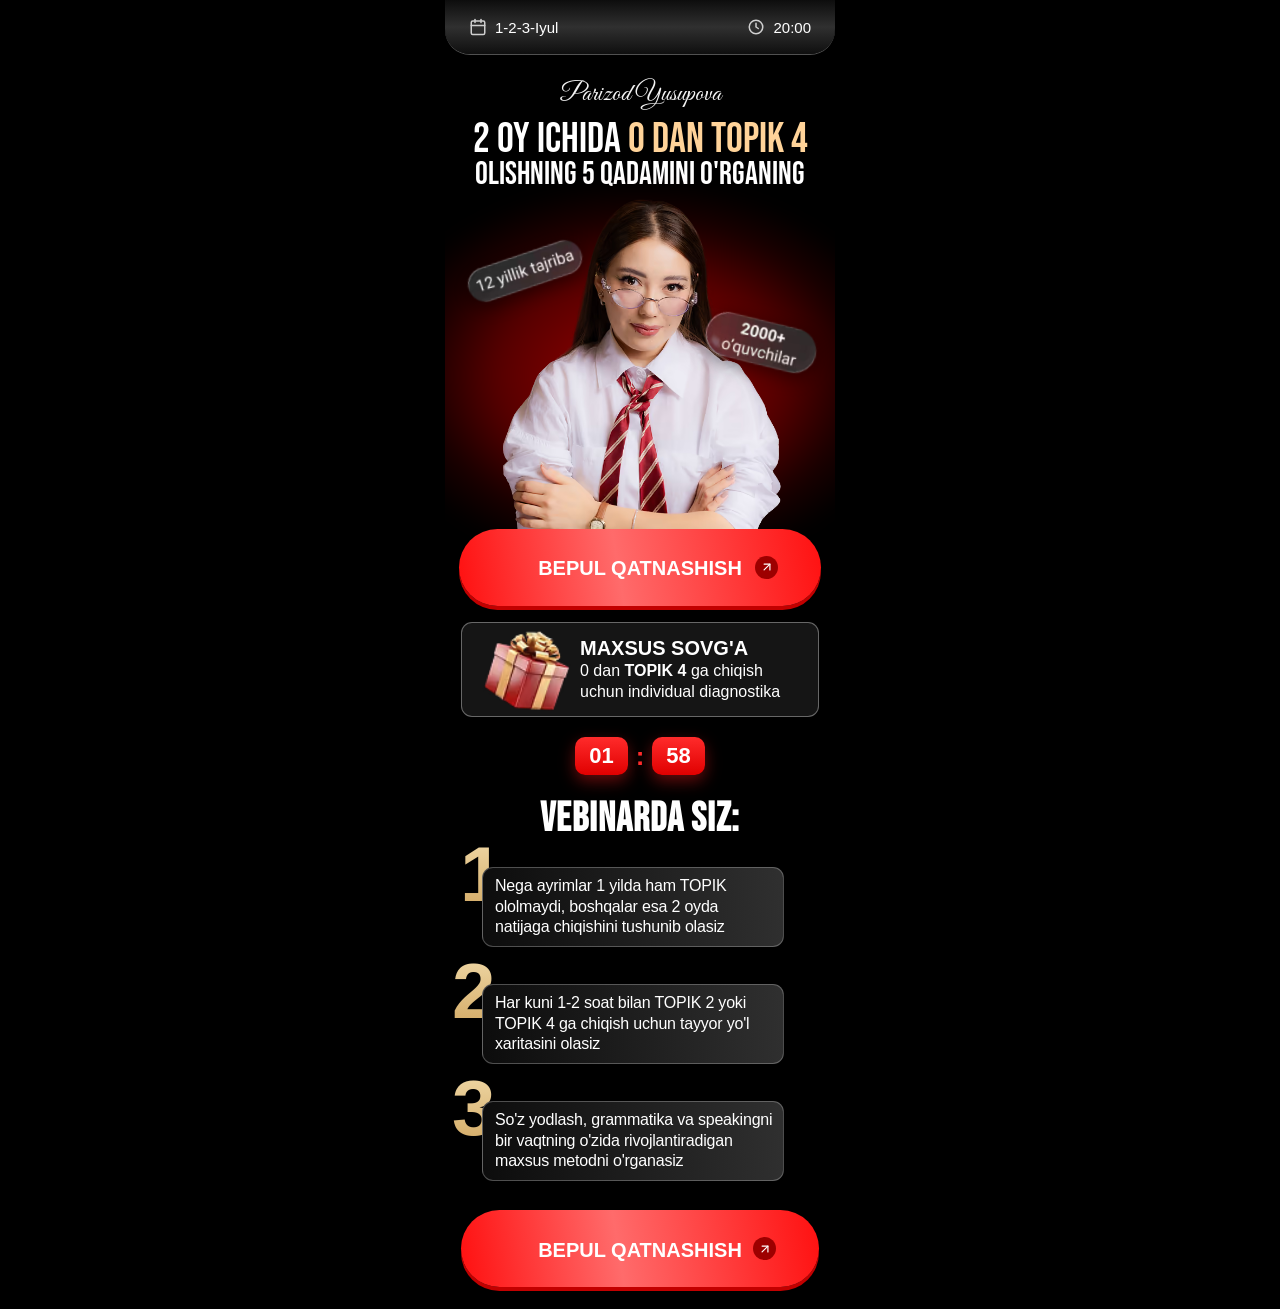
==== commit a91e55d3: "update" ====
--- a/index.html
+++ b/index.html
@@ -2,11 +2,12 @@
 <html lang="uz">
 <head>
 <meta charset="UTF-8">
-<meta name="viewport" content="width=device-width, initial-scale=1.0, maximum-scale=1.0, user-scalable=no">
+<meta name="viewport" content="width=device-width, initial-scale=1.0">
 <title>Site 1 — TOPIK Webinar</title>
 <style>@font-face{font-family:"Bebas Neue";src:url(/fonts/BebasNeue-Regular.woff2) format('woff2');font-weight:400;font-style:normal;font-display:swap}@font-face{font-family:"Great Vibes";src:url(/fonts/GreatVibes-Regular.woff2) format('woff2');font-weight:400;font-style:normal;font-display:swap}*{margin:0;padding:0;box-sizing:border-box;-webkit-tap-highlight-color:transparent}body,html{background:#000;font-family:-apple-system,BlinkMacSystemFont,'Segoe UI',Roboto,Helvetica,Arial,sans-serif}.phone{width:100%;max-width:390px;min-height:100vh;margin:0 auto;background:#000;padding:14px 14px 22px;position:relative;overflow:hidden}.topbar{display:flex;justify-content:space-between;align-items:center;height:54px;padding:0 24px;margin:-14px -14px 24px;background:linear-gradient(180deg,#0d0d0d 0,#303030 50%,#0f0f0f 100%);border-radius:0 0 25px 25px;box-shadow:0 1px 0 0 #515151}.topbar-item{display:flex;align-items:center;gap:8px;color:#fff;font-weight:500;font-size:15px}.topbar-item svg{width:18px;height:18px;color:#cfcfcf}.signature{font-family:'Great Vibes',cursive;font-size:26px;color:#f3f3f3;text-align:center;font-weight:400;margin-bottom:12px}.hero-title{font-family:'Bebas Neue',sans-serif;color:#fff;text-align:center;width:351px;height:79px;margin:0 auto;font-size:32px;line-height:110%;letter-spacing:0;font-weight:400;font-style:normal;padding:0}.hero-title-line{display:block;white-space:nowrap}.hero-title-line:first-child{font-size:42px}.hero-title-line:last-child{font-size:32px}.hero-title .accent{color:#ffd399!important;-webkit-text-fill-color:#FFD399}.hero-photo{position:relative;margin-top:-4px;display:flex;justify-content:center}.hero-photo::before{content:"";position:absolute;left:50%;top:50%;transform:translate(-50%,-50%);width:150%;height:105%;background:radial-gradient(55% 55% at 50% 48%,rgba(224,0,0,.68) 0,rgba(190,0,0,.45) 48%,rgba(130,0,0,.2) 72%,rgba(0,0,0,0) 90%);filter:blur(10px);z-index:0;pointer-events:none}.hero-photo img{position:relative;width:100%;max-width:285px;height:auto;display:block;z-index:1}.hero-photo img.badge-img{position:absolute;z-index:2;max-width:none;height:auto;filter:drop-shadow(0 4px 10px rgba(0,0,0,.5))}.hero-photo img.badge-left{top:46px;left:4px;width:125px;transform:rotate(-8deg)}.hero-photo img.badge-right{top:118px;right:2px;width:116px;transform:rotate(8deg)}.cta{position:relative;z-index:5;width:362px;height:77px;border:none;cursor:pointer;margin:-42px auto 0;padding:0 24px;border-radius:55.5px;background:linear-gradient(80.87deg,red -7.5%,#ff6b6b 44.12%,red 110.03%);color:#fff;font-family:-apple-system,BlinkMacSystemFont,'Segoe UI',Roboto,Helvetica,Arial,sans-serif;font-size:20px;font-weight:700;font-style:normal;line-height:32px;letter-spacing:0;text-align:center;text-transform:uppercase;display:flex;align-items:center;justify-content:center;box-shadow:0 4px 0 0 #c20000;transition:transform .16s ease-out}.cta:hover{transform:scale(1.03)}.cta:active{transform:scale(.99)}@media (prefers-reduced-motion:reduce){.cta{transition:none}.cta:active,.cta:hover{transform:none}}.cta span{font-family:-apple-system,BlinkMacSystemFont,'Segoe UI',Roboto,Helvetica,Arial,sans-serif;font-size:20px;font-weight:700;font-style:normal;line-height:32px;letter-spacing:0;text-align:center;text-transform:uppercase;white-space:nowrap;transform:translateY(1px)}.cta-arrow{position:absolute;right:43px;width:23px;height:23px;background:#9d0000;border-radius:50%;display:flex;align-items:center;justify-content:center}.cta-arrow svg{width:14px;height:14px;color:#fff}.gift{position:relative;display:flex;align-items:center;gap:14px;background:#151515;border:.3px solid rgba(255,255,255,.35);border-radius:11px;padding:14px 16px;margin:16px auto 0;width:358px}.gift-text{margin-left:102px}.gift-img{position:absolute;left:16px;top:50%;transform:translateY(-50%);width:102px;height:102px;object-fit:contain}.gift-title{font-family:-apple-system,BlinkMacSystemFont,'Segoe UI',Roboto,Helvetica,Arial,sans-serif;color:#fff;font-weight:700;font-size:20px;line-height:1.1;letter-spacing:0;text-transform:uppercase;margin-bottom:2px}.gift-desc{color:#fff;font-weight:400;font-size:16px;line-height:1.3}.gift-desc b{color:#fff;font-weight:600}body{--modal-accent:#E00000;--modal-btn:linear-gradient(180deg, #FF2B2B 0%, #E00000 55%, #B00000 100%);--modal-shadow:rgba(255,30,30,.4)}</style>
 <link rel="preload" as="image" href="/assets/site1/girl.avif" fetchpriority="high">
 <link rel="preload" as="font" type="font/woff2" href="/fonts/BebasNeue-Regular.woff2" crossorigin>
+<link rel="preload" as="font" type="font/woff2" href="/fonts/GreatVibes-Regular.woff2" crossorigin>
 <link rel="stylesheet" href="/site1.min.css" media="print" onload="this.media='all'">
 <noscript><link rel="stylesheet" href="/site1.min.css"></noscript>
 </head>
@@ -32,8 +33,8 @@
     </h1>
 
     <div class="hero-photo">
-      <img src="/assets/site1/badge-left.avif" alt="12 yillik tajriba" class="badge-img badge-left" width="125" height="56" loading="lazy" decoding="async">
-      <img src="/assets/site1/badge-right.avif" alt="2000+ o'quvchilar" class="badge-img badge-right" width="116" height="56" loading="lazy" decoding="async">
+      <img src="/assets/site1/badge-left.avif" alt="12 yillik tajriba" class="badge-img badge-left" width="250" height="112" loading="lazy" decoding="async">
+      <img src="/assets/site1/badge-right.avif" alt="2000+ o'quvchilar" class="badge-img badge-right" width="232" height="112" loading="lazy" decoding="async">
       <img src="/assets/site1/girl.avif" alt="Parizod Yusupova" width="526" height="690" loading="lazy" fetchpriority="high" decoding="async">
     </div>
 
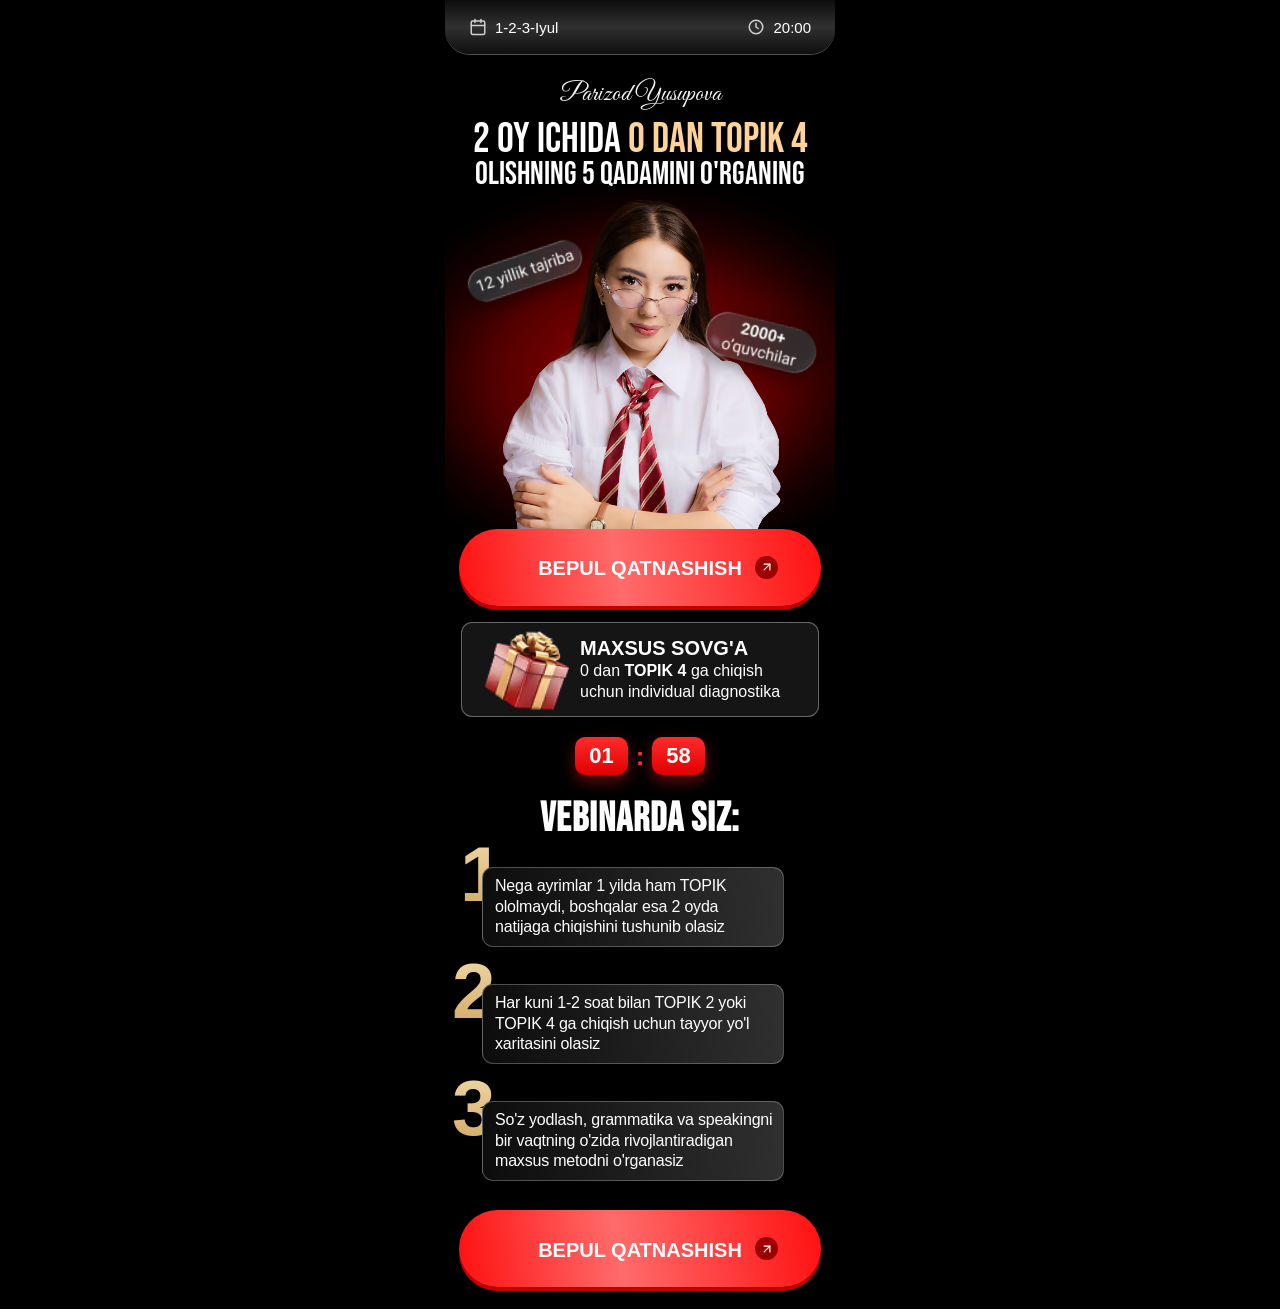
==== commit 191db627: "Fix responsive overflow + CLS/LCP for PageSpeed - Make CTA buttons and gift cards fluid (width:100% " ====
--- a/index.html
+++ b/index.html
@@ -4,7 +4,7 @@
 <meta charset="UTF-8">
 <meta name="viewport" content="width=device-width, initial-scale=1.0">
 <title>Site 1 — TOPIK Webinar</title>
-<style>@font-face{font-family:"Bebas Neue";src:url(/fonts/BebasNeue-Regular.woff2) format('woff2');font-weight:400;font-style:normal;font-display:swap}@font-face{font-family:"Great Vibes";src:url(/fonts/GreatVibes-Regular.woff2) format('woff2');font-weight:400;font-style:normal;font-display:swap}*{margin:0;padding:0;box-sizing:border-box;-webkit-tap-highlight-color:transparent}body,html{background:#000;font-family:-apple-system,BlinkMacSystemFont,'Segoe UI',Roboto,Helvetica,Arial,sans-serif}.phone{width:100%;max-width:390px;min-height:100vh;margin:0 auto;background:#000;padding:14px 14px 22px;position:relative;overflow:hidden}.topbar{display:flex;justify-content:space-between;align-items:center;height:54px;padding:0 24px;margin:-14px -14px 24px;background:linear-gradient(180deg,#0d0d0d 0,#303030 50%,#0f0f0f 100%);border-radius:0 0 25px 25px;box-shadow:0 1px 0 0 #515151}.topbar-item{display:flex;align-items:center;gap:8px;color:#fff;font-weight:500;font-size:15px}.topbar-item svg{width:18px;height:18px;color:#cfcfcf}.signature{font-family:'Great Vibes',cursive;font-size:26px;color:#f3f3f3;text-align:center;font-weight:400;margin-bottom:12px}.hero-title{font-family:'Bebas Neue',sans-serif;color:#fff;text-align:center;width:351px;height:79px;margin:0 auto;font-size:32px;line-height:110%;letter-spacing:0;font-weight:400;font-style:normal;padding:0}.hero-title-line{display:block;white-space:nowrap}.hero-title-line:first-child{font-size:42px}.hero-title-line:last-child{font-size:32px}.hero-title .accent{color:#ffd399!important;-webkit-text-fill-color:#FFD399}.hero-photo{position:relative;margin-top:-4px;display:flex;justify-content:center}.hero-photo::before{content:"";position:absolute;left:50%;top:50%;transform:translate(-50%,-50%);width:150%;height:105%;background:radial-gradient(55% 55% at 50% 48%,rgba(224,0,0,.68) 0,rgba(190,0,0,.45) 48%,rgba(130,0,0,.2) 72%,rgba(0,0,0,0) 90%);filter:blur(10px);z-index:0;pointer-events:none}.hero-photo img{position:relative;width:100%;max-width:285px;height:auto;display:block;z-index:1}.hero-photo img.badge-img{position:absolute;z-index:2;max-width:none;height:auto;filter:drop-shadow(0 4px 10px rgba(0,0,0,.5))}.hero-photo img.badge-left{top:46px;left:4px;width:125px;transform:rotate(-8deg)}.hero-photo img.badge-right{top:118px;right:2px;width:116px;transform:rotate(8deg)}.cta{position:relative;z-index:5;width:362px;height:77px;border:none;cursor:pointer;margin:-42px auto 0;padding:0 24px;border-radius:55.5px;background:linear-gradient(80.87deg,red -7.5%,#ff6b6b 44.12%,red 110.03%);color:#fff;font-family:-apple-system,BlinkMacSystemFont,'Segoe UI',Roboto,Helvetica,Arial,sans-serif;font-size:20px;font-weight:700;font-style:normal;line-height:32px;letter-spacing:0;text-align:center;text-transform:uppercase;display:flex;align-items:center;justify-content:center;box-shadow:0 4px 0 0 #c20000;transition:transform .16s ease-out}.cta:hover{transform:scale(1.03)}.cta:active{transform:scale(.99)}@media (prefers-reduced-motion:reduce){.cta{transition:none}.cta:active,.cta:hover{transform:none}}.cta span{font-family:-apple-system,BlinkMacSystemFont,'Segoe UI',Roboto,Helvetica,Arial,sans-serif;font-size:20px;font-weight:700;font-style:normal;line-height:32px;letter-spacing:0;text-align:center;text-transform:uppercase;white-space:nowrap;transform:translateY(1px)}.cta-arrow{position:absolute;right:43px;width:23px;height:23px;background:#9d0000;border-radius:50%;display:flex;align-items:center;justify-content:center}.cta-arrow svg{width:14px;height:14px;color:#fff}.gift{position:relative;display:flex;align-items:center;gap:14px;background:#151515;border:.3px solid rgba(255,255,255,.35);border-radius:11px;padding:14px 16px;margin:16px auto 0;width:358px}.gift-text{margin-left:102px}.gift-img{position:absolute;left:16px;top:50%;transform:translateY(-50%);width:102px;height:102px;object-fit:contain}.gift-title{font-family:-apple-system,BlinkMacSystemFont,'Segoe UI',Roboto,Helvetica,Arial,sans-serif;color:#fff;font-weight:700;font-size:20px;line-height:1.1;letter-spacing:0;text-transform:uppercase;margin-bottom:2px}.gift-desc{color:#fff;font-weight:400;font-size:16px;line-height:1.3}.gift-desc b{color:#fff;font-weight:600}body{--modal-accent:#E00000;--modal-btn:linear-gradient(180deg, #FF2B2B 0%, #E00000 55%, #B00000 100%);--modal-shadow:rgba(255,30,30,.4)}</style>
+<style>@font-face{font-family:"Bebas Neue";src:url(/fonts/BebasNeue-Regular.woff2) format('woff2');font-weight:400;font-style:normal;font-display:swap}@font-face{font-family:"Great Vibes";src:url(/fonts/GreatVibes-Regular.woff2) format('woff2');font-weight:400;font-style:normal;font-display:swap}*{margin:0;padding:0;box-sizing:border-box;-webkit-tap-highlight-color:transparent}body,html{background:#000;font-family:-apple-system,BlinkMacSystemFont,'Segoe UI',Roboto,Helvetica,Arial,sans-serif}.phone{width:100%;max-width:390px;min-height:100vh;margin:0 auto;background:#000;padding:14px 14px 22px;position:relative;overflow:hidden}.topbar{display:flex;justify-content:space-between;align-items:center;height:54px;padding:0 24px;margin:-14px -14px 24px;background:linear-gradient(180deg,#0d0d0d 0,#303030 50%,#0f0f0f 100%);border-radius:0 0 25px 25px;box-shadow:0 1px 0 0 #515151}.topbar-item{display:flex;align-items:center;gap:8px;color:#fff;font-weight:500;font-size:15px}.topbar-item svg{width:18px;height:18px;color:#cfcfcf}.signature{font-family:'Great Vibes',cursive;font-size:26px;color:#f3f3f3;text-align:center;font-weight:400;margin-bottom:12px}.hero-title{font-family:'Bebas Neue',sans-serif;color:#fff;text-align:center;width:351px;height:79px;margin:0 auto;font-size:32px;line-height:110%;letter-spacing:0;font-weight:400;font-style:normal;padding:0}.hero-title-line{display:block;white-space:nowrap}.hero-title-line:first-child{font-size:42px}.hero-title-line:last-child{font-size:32px}.hero-title .accent{color:#ffd399!important;-webkit-text-fill-color:#FFD399}.hero-photo{position:relative;margin-top:-4px;display:flex;justify-content:center}.hero-photo::before{content:"";position:absolute;left:50%;top:50%;transform:translate(-50%,-50%);width:150%;height:105%;background:radial-gradient(55% 55% at 50% 48%,rgba(224,0,0,.68) 0,rgba(190,0,0,.45) 48%,rgba(130,0,0,.2) 72%,rgba(0,0,0,0) 90%);filter:blur(10px);z-index:0;pointer-events:none}.hero-photo img{position:relative;width:100%;max-width:285px;height:auto;display:block;z-index:1}.hero-photo img.badge-img{position:absolute;z-index:2;max-width:none;height:auto;filter:drop-shadow(0 4px 10px rgba(0,0,0,.5))}.hero-photo img.badge-left{top:46px;left:4px;width:125px;transform:rotate(-8deg)}.hero-photo img.badge-right{top:118px;right:2px;width:116px;transform:rotate(8deg)}.cta{position:relative;z-index:5;width:100%;max-width:362px;height:77px;border:none;cursor:pointer;margin:-42px auto 0;padding:0 24px;border-radius:55.5px;background:linear-gradient(80.87deg,red -7.5%,#ff6b6b 44.12%,red 110.03%);color:#fff;font-family:-apple-system,BlinkMacSystemFont,'Segoe UI',Roboto,Helvetica,Arial,sans-serif;font-size:20px;font-weight:700;font-style:normal;line-height:32px;letter-spacing:0;text-align:center;text-transform:uppercase;display:flex;align-items:center;justify-content:center;box-shadow:0 4px 0 0 #c20000;transition:transform .16s ease-out}.cta:hover{transform:scale(1.03)}.cta:active{transform:scale(.99)}@media (prefers-reduced-motion:reduce){.cta{transition:none}.cta:active,.cta:hover{transform:none}}.cta span{font-family:-apple-system,BlinkMacSystemFont,'Segoe UI',Roboto,Helvetica,Arial,sans-serif;font-size:20px;font-weight:700;font-style:normal;line-height:32px;letter-spacing:0;text-align:center;text-transform:uppercase;white-space:nowrap;transform:translateY(1px)}.cta-arrow{position:absolute;right:43px;width:23px;height:23px;background:#9d0000;border-radius:50%;display:flex;align-items:center;justify-content:center}.cta-arrow svg{width:14px;height:14px;color:#fff}.gift{position:relative;display:flex;align-items:center;gap:14px;background:#151515;border:.3px solid rgba(255,255,255,.35);border-radius:11px;padding:14px 16px;margin:16px auto 0;width:100%;max-width:358px}.gift-text{margin-left:102px}.gift-img{position:absolute;left:16px;top:50%;transform:translateY(-50%);width:102px;height:102px;object-fit:contain}.gift-title{font-family:-apple-system,BlinkMacSystemFont,'Segoe UI',Roboto,Helvetica,Arial,sans-serif;color:#fff;font-weight:700;font-size:20px;line-height:1.1;letter-spacing:0;text-transform:uppercase;margin-bottom:2px}.gift-desc{color:#fff;font-weight:400;font-size:16px;line-height:1.3}.gift-desc b{color:#fff;font-weight:600}body{--modal-accent:#E00000;--modal-btn:linear-gradient(180deg, #FF2B2B 0%, #E00000 55%, #B00000 100%);--modal-shadow:rgba(255,30,30,.4)}</style>
 <link rel="preload" as="image" href="/assets/site1/girl.avif" fetchpriority="high">
 <link rel="preload" as="font" type="font/woff2" href="/fonts/BebasNeue-Regular.woff2" crossorigin>
 <link rel="preload" as="font" type="font/woff2" href="/fonts/GreatVibes-Regular.woff2" crossorigin>
@@ -35,7 +35,7 @@
     <div class="hero-photo">
       <img src="/assets/site1/badge-left.avif" alt="12 yillik tajriba" class="badge-img badge-left" width="250" height="112" loading="lazy" decoding="async">
       <img src="/assets/site1/badge-right.avif" alt="2000+ o'quvchilar" class="badge-img badge-right" width="232" height="112" loading="lazy" decoding="async">
-      <img src="/assets/site1/girl.avif" alt="Parizod Yusupova" width="526" height="690" loading="lazy" fetchpriority="high" decoding="async">
+      <img src="/assets/site1/girl.avif" alt="Parizod Yusupova" width="526" height="690" fetchpriority="high" decoding="async">
     </div>
 
     <button class="cta">
--- a/site1.min.css
+++ b/site1.min.css
@@ -1 +1 @@
-@font-face{font-family:"Bebas Neue";src:url(/fonts/BebasNeue-Regular.woff2) format('woff2');font-weight:400;font-style:normal;font-display:swap}@font-face{font-family:"Great Vibes";src:url(/fonts/GreatVibes-Regular.woff2) format('woff2');font-weight:400;font-style:normal;font-display:swap}*{margin:0;padding:0;box-sizing:border-box;-webkit-tap-highlight-color:transparent}:root{--red-1:#FF2B2B;--red-2:#E00000;--red-3:#B00000;--accent:#F5A623;--gold:#E9B96A}body,html{background:#000;font-family:-apple-system,BlinkMacSystemFont,'Segoe UI',Roboto,Helvetica,Arial,sans-serif}.phone{width:100%;max-width:390px;min-height:100vh;margin:0 auto;background:#000;padding:14px 14px 22px;position:relative;overflow:hidden}.topbar{display:flex;justify-content:space-between;align-items:center;height:54px;padding:0 24px;margin:-14px -14px 24px;background:linear-gradient(180deg,#0d0d0d 0,#303030 50%,#0f0f0f 100%);border-radius:0 0 25px 25px;box-shadow:0 1px 0 0 #515151}.topbar-item{display:flex;align-items:center;gap:8px;color:#fff;font-weight:500;font-size:15px}.topbar-item svg{width:18px;height:18px;color:#cfcfcf}.signature{font-family:'Great Vibes',cursive;font-size:26px;color:#f3f3f3;text-align:center;font-weight:400;margin-bottom:12px}.hero-title{font-family:'Bebas Neue',sans-serif;color:#fff;text-align:center;width:351px;height:79px;margin:0 auto;font-size:32px;line-height:110%;letter-spacing:0;font-weight:400;font-style:normal;padding:0}.hero-title-line{display:block;white-space:nowrap}.hero-title-line:first-child{font-size:42px}.hero-title-line:last-child{font-size:32px}.hero-title .accent{color:#ffd399!important;-webkit-text-fill-color:#FFD399}.hero-photo{position:relative;margin-top:-4px;display:flex;justify-content:center}.hero-photo::before{content:"";position:absolute;left:50%;top:50%;transform:translate(-50%,-50%);width:150%;height:105%;background:radial-gradient(55% 55% at 50% 48%,rgba(224,0,0,.68) 0,rgba(190,0,0,.45) 48%,rgba(130,0,0,.2) 72%,rgba(0,0,0,0) 90%);filter:blur(10px);z-index:0;pointer-events:none}.hero-photo img{position:relative;width:100%;max-width:285px;height:auto;display:block;z-index:1}.hero-photo img.badge-img{position:absolute;z-index:2;max-width:none;height:auto;filter:drop-shadow(0 4px 10px rgba(0,0,0,.5))}.hero-photo img.badge-left{top:46px;left:4px;width:125px;transform:rotate(-8deg)}.hero-photo img.badge-right{top:118px;right:2px;width:116px;transform:rotate(8deg)}.cta{position:relative;z-index:5;width:362px;height:77px;border:none;cursor:pointer;margin:-42px auto 0;padding:0 24px;border-radius:55.5px;background:linear-gradient(80.87deg,red -7.5%,#ff6b6b 44.12%,red 110.03%);color:#fff;font-family:-apple-system,BlinkMacSystemFont,'Segoe UI',Roboto,Helvetica,Arial,sans-serif;font-size:20px;font-weight:700;font-style:normal;line-height:32px;letter-spacing:0;text-align:center;text-transform:uppercase;display:flex;align-items:center;justify-content:center;box-shadow:0 4px 0 0 #c20000;transition:transform .16s ease-out}.cta:hover{transform:scale(1.03)}.cta:active{transform:scale(.99)}@media (prefers-reduced-motion:reduce){.cta{transition:none}.cta:active,.cta:hover{transform:none}}.cta span{font-family:-apple-system,BlinkMacSystemFont,'Segoe UI',Roboto,Helvetica,Arial,sans-serif;font-size:20px;font-weight:700;font-style:normal;line-height:32px;letter-spacing:0;text-align:center;text-transform:uppercase;white-space:nowrap;transform:translateY(1px)}.cta-arrow{position:absolute;right:43px;width:23px;height:23px;background:#9d0000;border-radius:50%;display:flex;align-items:center;justify-content:center}.cta-arrow svg{width:14px;height:14px;color:#fff}.cta-bottom{margin-top:18px;width:358px}.gift{position:relative;display:flex;align-items:center;gap:14px;background:#151515;border:.3px solid rgba(255,255,255,.35);border-radius:11px;padding:14px 16px;margin:16px auto 0;width:358px}.gift-text{margin-left:102px}.gift-img{position:absolute;left:16px;top:50%;transform:translateY(-50%);width:102px;height:102px;object-fit:contain}.gift-title{font-family:-apple-system,BlinkMacSystemFont,'Segoe UI',Roboto,Helvetica,Arial,sans-serif;color:#fff;font-weight:700;font-size:20px;line-height:1.1;letter-spacing:0;text-transform:uppercase;margin-bottom:2px}.gift-desc{color:#fff;font-weight:400;font-size:16px;line-height:1.3}.gift-desc b{color:#fff;font-weight:600}.timer{display:flex;align-items:center;justify-content:center;gap:8px;margin-top:20px}.timer-box{background:linear-gradient(180deg,var(--red-1),var(--red-2));color:#fff;font-family:-apple-system,BlinkMacSystemFont,'Segoe UI',Roboto,Helvetica,Arial,sans-serif;font-weight:700;font-size:22px;padding:6px 14px;border-radius:10px;box-shadow:0 6px 16px rgba(255,30,30,.4)}.timer-colon{color:var(--red-1);font-size:26px;font-weight:700}.section-title{font-family:'Bebas Neue',sans-serif;color:#fff;text-align:center;font-size:40px;line-height:1.1;letter-spacing:1px;margin-top:22px;margin-bottom:14px}.steps{list-style:none;display:flex;flex-direction:column;gap:14px}.step{position:relative;display:flex;align-items:center;padding-left:3px}.step-num{flex:0 0 auto;position:relative;z-index:1;font-family:-apple-system,BlinkMacSystemFont,'Segoe UI',Roboto,Helvetica,Arial,sans-serif;font-weight:800;font-size:78px;line-height:1;width:50px;margin-left:-10px;text-align:left;background:linear-gradient(180deg,#f0d9a8,#c99a4e);-webkit-background-clip:text;background-clip:text;color:transparent;transform:translateY(-20px);padding-bottom:25px}.steps li:first-child .step-num{transform:translate(8px,-20px)}.step p{position:relative;z-index:3;width:302px;max-width:302px;box-sizing:border-box;margin-left:-20px;background:linear-gradient(265.86deg,#303030 -1.36%,#0a0a0a 107.09%);border:.3px solid rgba(199,199,199,.35);border-radius:11px;padding:8px 8px 8px 12px;letter-spacing:-.2px;color:#fff;font-weight:400;font-size:16px;line-height:1.3}body{--modal-accent:#E00000;--modal-btn:linear-gradient(180deg, #FF2B2B 0%, #E00000 55%, #B00000 100%);--modal-shadow:rgba(255,30,30,.4)}.modal-overlay{position:fixed;inset:0;background:rgba(0,0,0,.55);backdrop-filter:blur(2px);display:flex;align-items:center;justify-content:center;padding:20px;z-index:1000;opacity:0;visibility:hidden;transition:opacity .2s ease-out,visibility .2s ease-out}.modal-overlay.open{opacity:1;visibility:visible}.modal{width:100%;max-width:340px;max-height:calc(100vh - 40px);overflow-y:auto;background:#fff;border-radius:22px;padding:26px 22px 24px;box-shadow:0 24px 60px rgba(0,0,0,.35);transform:scale(.92) translateY(8px);opacity:0;transition:transform .22s cubic-bezier(.16,1,.3,1),opacity .22s ease-out;transform-origin:center;position:relative}.modal-overlay.open .modal{transform:scale(1) translateY(0);opacity:1}.modal-close{position:absolute;top:14px;right:14px;width:30px;height:30px;border:none;background:#f1f1f1;border-radius:50%;cursor:pointer;display:flex;align-items:center;justify-content:center;color:#555;font-size:18px;line-height:1;transition:background .15s ease-out}.modal-close:hover{background:#e6e6e6}.modal-title{font-family:'Bebas Neue',Anton,sans-serif;font-size:26px;letter-spacing:.5px;text-align:center;color:#1c1c1c;margin-bottom:4px}.modal-sub{text-align:center;color:#777;font-size:13.5px;line-height:1.35;margin-bottom:18px;font-family:-apple-system,BlinkMacSystemFont,'Segoe UI',Roboto,Helvetica,Arial,sans-serif}.field{margin-bottom:13px}.field label{display:block;font-size:12.5px;font-weight:600;color:#444;margin-bottom:6px;font-family:-apple-system,BlinkMacSystemFont,'Segoe UI',Roboto,Helvetica,Arial,sans-serif}.field input{width:100%;border:1.5px solid #e0e0e0;border-radius:12px;padding:13px 14px;font-size:15px;font-family:-apple-system,BlinkMacSystemFont,'Segoe UI',Roboto,Helvetica,Arial,sans-serif;color:#1c1c1c;outline:0;transition:border-color .15s ease-out,box-shadow .15s ease-out;-webkit-appearance:none}.field input:focus{border-color:var(--modal-accent,#2e74e8);box-shadow:0 0 0 3px color-mix(in srgb,var(--modal-accent,#2e74e8) 18%,transparent)}.field input.invalid{border-color:#e23a2e}.field .err{color:#e23a2e;font-size:11.5px;margin-top:5px;display:none;font-family:-apple-system,BlinkMacSystemFont,'Segoe UI',Roboto,Helvetica,Arial,sans-serif}.field .err.show{display:block}.phone-input-container{position:relative;display:flex;align-items:center;border:1.5px solid #e0e0e0;border-radius:12px;transition:border-color .15s ease-out,box-shadow .15s ease-out}.phone-input-container:focus-within{border-color:var(--modal-accent,#2e74e8);box-shadow:0 0 0 3px color-mix(in srgb,var(--modal-accent,#2e74e8) 18%,transparent)}.phone-input-container.invalid{border-color:#e23a2e}.selected-country{display:flex;align-items:center;gap:6px;flex:0 0 auto;border:none;background:0 0;cursor:pointer;padding:13px 8px 13px 14px;font-family:-apple-system,BlinkMacSystemFont,'Segoe UI',Roboto,Helvetica,Arial,sans-serif;font-size:15px;color:#1c1c1c;border-right:1.5px solid #e0e0e0}.selected-country svg{color:#999;flex-shrink:0;transition:transform .15s ease-out}.selected-flag{font-size:17px;line-height:1}.phone-field{flex:1 1 auto;min-width:0}.phone-field input{width:100%;border:none;background:0 0;padding:13px 14px 13px 8px;font-size:15px;font-family:-apple-system,BlinkMacSystemFont,'Segoe UI',Roboto,Helvetica,Arial,sans-serif;color:#1c1c1c;outline:0;-webkit-appearance:none}.country-dropdown{position:absolute;top:calc(100% + 6px);left:0;width:100%;max-height:220px;overflow-y:auto;background:#fff;border:1px solid #e0e0e0;border-radius:12px;box-shadow:0 12px 32px rgba(0,0,0,.16);z-index:40;transform-origin:top left;animation:.16s cubic-bezier(.16,1,.3,1) both dropdownIn}@keyframes dropdownIn{from{opacity:0;transform:scale(.96) translateY(-4px)}to{opacity:1;transform:scale(1) translateY(0)}}.country-option{display:flex;justify-content:space-between;align-items:center;gap:8px;padding:10px 12px;cursor:pointer;font-family:-apple-system,BlinkMacSystemFont,'Segoe UI',Roboto,Helvetica,Arial,sans-serif;font-size:14px;color:#1c1c1c;transition:background .1s ease-out}.country-option:hover{background:#f5f5f5}.country-option.selected{background:color-mix(in srgb,var(--modal-accent,#2e74e8) 10%,transparent)}.country-option .country-name{overflow:hidden;text-overflow:ellipsis;white-space:nowrap}.country-option .country-code{color:#888;font-size:13px}.modal-submit{width:100%;border:none;cursor:pointer;margin-top:6px;padding:16px;border-radius:40px;color:#fff;font-family:'Bebas Neue',Anton,sans-serif;font-size:22px;letter-spacing:1px;background:var(--modal-btn,linear-gradient(180deg,#2e74e8,#1b54c7));box-shadow:0 10px 24px var(--modal-shadow,rgba(30,80,200,.4));transition:transform .12s ease-out,filter .15s ease-out}.modal-submit:active{transform:scale(.98)}.modal-submit:disabled{opacity:.7;cursor:default}@media (prefers-reduced-motion:reduce){.country-dropdown,.modal,.modal-overlay{transition:opacity .15s linear;animation:none}.modal,.modal-overlay.open .modal{transform:none}}+@font-face{font-family:"Bebas Neue";src:url(/fonts/BebasNeue-Regular.woff2) format('woff2');font-weight:400;font-style:normal;font-display:swap}@font-face{font-family:"Great Vibes";src:url(/fonts/GreatVibes-Regular.woff2) format('woff2');font-weight:400;font-style:normal;font-display:swap}*{margin:0;padding:0;box-sizing:border-box;-webkit-tap-highlight-color:transparent}:root{--red-1:#FF2B2B;--red-2:#E00000;--red-3:#B00000;--accent:#F5A623;--gold:#E9B96A}body,html{background:#000;font-family:-apple-system,BlinkMacSystemFont,'Segoe UI',Roboto,Helvetica,Arial,sans-serif}.phone{width:100%;max-width:390px;min-height:100vh;margin:0 auto;background:#000;padding:14px 14px 22px;position:relative;overflow:hidden}.topbar{display:flex;justify-content:space-between;align-items:center;height:54px;padding:0 24px;margin:-14px -14px 24px;background:linear-gradient(180deg,#0d0d0d 0,#303030 50%,#0f0f0f 100%);border-radius:0 0 25px 25px;box-shadow:0 1px 0 0 #515151}.topbar-item{display:flex;align-items:center;gap:8px;color:#fff;font-weight:500;font-size:15px}.topbar-item svg{width:18px;height:18px;color:#cfcfcf}.signature{font-family:'Great Vibes',cursive;font-size:26px;color:#f3f3f3;text-align:center;font-weight:400;margin-bottom:12px}.hero-title{font-family:'Bebas Neue',sans-serif;color:#fff;text-align:center;width:351px;height:79px;margin:0 auto;font-size:32px;line-height:110%;letter-spacing:0;font-weight:400;font-style:normal;padding:0}.hero-title-line{display:block;white-space:nowrap}.hero-title-line:first-child{font-size:42px}.hero-title-line:last-child{font-size:32px}.hero-title .accent{color:#ffd399!important;-webkit-text-fill-color:#FFD399}.hero-photo{position:relative;margin-top:-4px;display:flex;justify-content:center}.hero-photo::before{content:"";position:absolute;left:50%;top:50%;transform:translate(-50%,-50%);width:150%;height:105%;background:radial-gradient(55% 55% at 50% 48%,rgba(224,0,0,.68) 0,rgba(190,0,0,.45) 48%,rgba(130,0,0,.2) 72%,rgba(0,0,0,0) 90%);filter:blur(10px);z-index:0;pointer-events:none}.hero-photo img{position:relative;width:100%;max-width:285px;height:auto;display:block;z-index:1}.hero-photo img.badge-img{position:absolute;z-index:2;max-width:none;height:auto;filter:drop-shadow(0 4px 10px rgba(0,0,0,.5))}.hero-photo img.badge-left{top:46px;left:4px;width:125px;transform:rotate(-8deg)}.hero-photo img.badge-right{top:118px;right:2px;width:116px;transform:rotate(8deg)}.cta{position:relative;z-index:5;width:100%;max-width:362px;height:77px;border:none;cursor:pointer;margin:-42px auto 0;padding:0 24px;border-radius:55.5px;background:linear-gradient(80.87deg,red -7.5%,#ff6b6b 44.12%,red 110.03%);color:#fff;font-family:-apple-system,BlinkMacSystemFont,'Segoe UI',Roboto,Helvetica,Arial,sans-serif;font-size:20px;font-weight:700;font-style:normal;line-height:32px;letter-spacing:0;text-align:center;text-transform:uppercase;display:flex;align-items:center;justify-content:center;box-shadow:0 4px 0 0 #c20000;transition:transform .16s ease-out}.cta:hover{transform:scale(1.03)}.cta:active{transform:scale(.99)}@media (prefers-reduced-motion:reduce){.cta{transition:none}.cta:active,.cta:hover{transform:none}}.cta span{font-family:-apple-system,BlinkMacSystemFont,'Segoe UI',Roboto,Helvetica,Arial,sans-serif;font-size:20px;font-weight:700;font-style:normal;line-height:32px;letter-spacing:0;text-align:center;text-transform:uppercase;white-space:nowrap;transform:translateY(1px)}.cta-arrow{position:absolute;right:43px;width:23px;height:23px;background:#9d0000;border-radius:50%;display:flex;align-items:center;justify-content:center}.cta-arrow svg{width:14px;height:14px;color:#fff}.cta-bottom{margin-top:18px}.gift{position:relative;display:flex;align-items:center;gap:14px;background:#151515;border:.3px solid rgba(255,255,255,.35);border-radius:11px;padding:14px 16px;margin:16px auto 0;width:100%;max-width:358px}.gift-text{margin-left:102px}.gift-img{position:absolute;left:16px;top:50%;transform:translateY(-50%);width:102px;height:102px;object-fit:contain}.gift-title{font-family:-apple-system,BlinkMacSystemFont,'Segoe UI',Roboto,Helvetica,Arial,sans-serif;color:#fff;font-weight:700;font-size:20px;line-height:1.1;letter-spacing:0;text-transform:uppercase;margin-bottom:2px}.gift-desc{color:#fff;font-weight:400;font-size:16px;line-height:1.3}.gift-desc b{color:#fff;font-weight:600}.timer{display:flex;align-items:center;justify-content:center;gap:8px;margin-top:20px}.timer-box{background:linear-gradient(180deg,var(--red-1),var(--red-2));color:#fff;font-family:-apple-system,BlinkMacSystemFont,'Segoe UI',Roboto,Helvetica,Arial,sans-serif;font-weight:700;font-size:22px;padding:6px 14px;border-radius:10px;box-shadow:0 6px 16px rgba(255,30,30,.4)}.timer-colon{color:var(--red-1);font-size:26px;font-weight:700}.section-title{font-family:'Bebas Neue',sans-serif;color:#fff;text-align:center;font-size:40px;line-height:1.1;letter-spacing:1px;margin-top:22px;margin-bottom:14px}.steps{list-style:none;display:flex;flex-direction:column;gap:14px}.step{position:relative;display:flex;align-items:center;padding-left:3px}.step-num{flex:0 0 auto;position:relative;z-index:1;font-family:-apple-system,BlinkMacSystemFont,'Segoe UI',Roboto,Helvetica,Arial,sans-serif;font-weight:800;font-size:78px;line-height:1;width:50px;margin-left:-10px;text-align:left;background:linear-gradient(180deg,#f0d9a8,#c99a4e);-webkit-background-clip:text;background-clip:text;color:transparent;transform:translateY(-20px);padding-bottom:25px}.steps li:first-child .step-num{transform:translate(8px,-20px)}.step p{position:relative;z-index:3;width:302px;max-width:302px;box-sizing:border-box;margin-left:-20px;background:linear-gradient(265.86deg,#303030 -1.36%,#0a0a0a 107.09%);border:.3px solid rgba(199,199,199,.35);border-radius:11px;padding:8px 8px 8px 12px;letter-spacing:-.2px;color:#fff;font-weight:400;font-size:16px;line-height:1.3}body{--modal-accent:#E00000;--modal-btn:linear-gradient(180deg, #FF2B2B 0%, #E00000 55%, #B00000 100%);--modal-shadow:rgba(255,30,30,.4)}.modal-overlay{position:fixed;inset:0;background:rgba(0,0,0,.55);backdrop-filter:blur(2px);display:flex;align-items:center;justify-content:center;padding:20px;z-index:1000;opacity:0;visibility:hidden;transition:opacity .2s ease-out,visibility .2s ease-out}.modal-overlay.open{opacity:1;visibility:visible}.modal{width:100%;max-width:340px;max-height:calc(100vh - 40px);overflow-y:auto;background:#fff;border-radius:22px;padding:26px 22px 24px;box-shadow:0 24px 60px rgba(0,0,0,.35);transform:scale(.92) translateY(8px);opacity:0;transition:transform .22s cubic-bezier(.16,1,.3,1),opacity .22s ease-out;transform-origin:center;position:relative}.modal-overlay.open .modal{transform:scale(1) translateY(0);opacity:1}.modal-close{position:absolute;top:14px;right:14px;width:30px;height:30px;border:none;background:#f1f1f1;border-radius:50%;cursor:pointer;display:flex;align-items:center;justify-content:center;color:#555;font-size:18px;line-height:1;transition:background .15s ease-out}.modal-close:hover{background:#e6e6e6}.modal-title{font-family:'Bebas Neue',Anton,sans-serif;font-size:26px;letter-spacing:.5px;text-align:center;color:#1c1c1c;margin-bottom:4px}.modal-sub{text-align:center;color:#777;font-size:13.5px;line-height:1.35;margin-bottom:18px;font-family:-apple-system,BlinkMacSystemFont,'Segoe UI',Roboto,Helvetica,Arial,sans-serif}.field{margin-bottom:13px}.field label{display:block;font-size:12.5px;font-weight:600;color:#444;margin-bottom:6px;font-family:-apple-system,BlinkMacSystemFont,'Segoe UI',Roboto,Helvetica,Arial,sans-serif}.field input{width:100%;border:1.5px solid #e0e0e0;border-radius:12px;padding:13px 14px;font-size:15px;font-family:-apple-system,BlinkMacSystemFont,'Segoe UI',Roboto,Helvetica,Arial,sans-serif;color:#1c1c1c;outline:0;transition:border-color .15s ease-out,box-shadow .15s ease-out;-webkit-appearance:none}.field input:focus{border-color:var(--modal-accent,#2e74e8);box-shadow:0 0 0 3px color-mix(in srgb,var(--modal-accent,#2e74e8) 18%,transparent)}.field input.invalid{border-color:#e23a2e}.field .err{color:#e23a2e;font-size:11.5px;margin-top:5px;display:none;font-family:-apple-system,BlinkMacSystemFont,'Segoe UI',Roboto,Helvetica,Arial,sans-serif}.field .err.show{display:block}.phone-input-container{position:relative;display:flex;align-items:center;border:1.5px solid #e0e0e0;border-radius:12px;transition:border-color .15s ease-out,box-shadow .15s ease-out}.phone-input-container:focus-within{border-color:var(--modal-accent,#2e74e8);box-shadow:0 0 0 3px color-mix(in srgb,var(--modal-accent,#2e74e8) 18%,transparent)}.phone-input-container.invalid{border-color:#e23a2e}.selected-country{display:flex;align-items:center;gap:6px;flex:0 0 auto;border:none;background:0 0;cursor:pointer;padding:13px 8px 13px 14px;font-family:-apple-system,BlinkMacSystemFont,'Segoe UI',Roboto,Helvetica,Arial,sans-serif;font-size:15px;color:#1c1c1c;border-right:1.5px solid #e0e0e0}.selected-country svg{color:#999;flex-shrink:0;transition:transform .15s ease-out}.selected-flag{font-size:17px;line-height:1}.phone-field{flex:1 1 auto;min-width:0}.phone-field input{width:100%;border:none;background:0 0;padding:13px 14px 13px 8px;font-size:15px;font-family:-apple-system,BlinkMacSystemFont,'Segoe UI',Roboto,Helvetica,Arial,sans-serif;color:#1c1c1c;outline:0;-webkit-appearance:none}.country-dropdown{position:absolute;top:calc(100% + 6px);left:0;width:100%;max-height:220px;overflow-y:auto;background:#fff;border:1px solid #e0e0e0;border-radius:12px;box-shadow:0 12px 32px rgba(0,0,0,.16);z-index:40;transform-origin:top left;animation:.16s cubic-bezier(.16,1,.3,1) both dropdownIn}@keyframes dropdownIn{from{opacity:0;transform:scale(.96) translateY(-4px)}to{opacity:1;transform:scale(1) translateY(0)}}.country-option{display:flex;justify-content:space-between;align-items:center;gap:8px;padding:10px 12px;cursor:pointer;font-family:-apple-system,BlinkMacSystemFont,'Segoe UI',Roboto,Helvetica,Arial,sans-serif;font-size:14px;color:#1c1c1c;transition:background .1s ease-out}.country-option:hover{background:#f5f5f5}.country-option.selected{background:color-mix(in srgb,var(--modal-accent,#2e74e8) 10%,transparent)}.country-option .country-name{overflow:hidden;text-overflow:ellipsis;white-space:nowrap}.country-option .country-code{color:#888;font-size:13px}.modal-submit{width:100%;border:none;cursor:pointer;margin-top:6px;padding:16px;border-radius:40px;color:#fff;font-family:'Bebas Neue',Anton,sans-serif;font-size:22px;letter-spacing:1px;background:var(--modal-btn,linear-gradient(180deg,#2e74e8,#1b54c7));box-shadow:0 10px 24px var(--modal-shadow,rgba(30,80,200,.4));transition:transform .12s ease-out,filter .15s ease-out}.modal-submit:active{transform:scale(.98)}.modal-submit:disabled{opacity:.7;cursor:default}@media (prefers-reduced-motion:reduce){.country-dropdown,.modal,.modal-overlay{transition:opacity .15s linear;animation:none}.modal,.modal-overlay.open .modal{transform:none}}
--- a/site1.min.css
+++ b/site1.min.css
@@ -1 +1 @@
-@font-face{font-family:"Bebas Neue";src:url(/fonts/BebasNeue-Regular.woff2) format('woff2');font-weight:400;font-style:normal;font-display:swap}@font-face{font-family:"Great Vibes";src:url(/fonts/GreatVibes-Regular.woff2) format('woff2');font-weight:400;font-style:normal;font-display:swap}*{margin:0;padding:0;box-sizing:border-box;-webkit-tap-highlight-color:transparent}:root{--red-1:#FF2B2B;--red-2:#E00000;--red-3:#B00000;--accent:#F5A623;--gold:#E9B96A}body,html{background:#000;font-family:-apple-system,BlinkMacSystemFont,'Segoe UI',Roboto,Helvetica,Arial,sans-serif}.phone{width:100%;max-width:390px;min-height:100vh;margin:0 auto;background:#000;padding:14px 14px 22px;position:relative;overflow:hidden}.topbar{display:flex;justify-content:space-between;align-items:center;height:54px;padding:0 24px;margin:-14px -14px 24px;background:linear-gradient(180deg,#0d0d0d 0,#303030 50%,#0f0f0f 100%);border-radius:0 0 25px 25px;box-shadow:0 1px 0 0 #515151}.topbar-item{display:flex;align-items:center;gap:8px;color:#fff;font-weight:500;font-size:15px}.topbar-item svg{width:18px;height:18px;color:#cfcfcf}.signature{font-family:'Great Vibes',cursive;font-size:26px;color:#f3f3f3;text-align:center;font-weight:400;margin-bottom:12px}.hero-title{font-family:'Bebas Neue',sans-serif;color:#fff;text-align:center;width:351px;height:79px;margin:0 auto;font-size:32px;line-height:110%;letter-spacing:0;font-weight:400;font-style:normal;padding:0}.hero-title-line{display:block;white-space:nowrap}.hero-title-line:first-child{font-size:42px}.hero-title-line:last-child{font-size:32px}.hero-title .accent{color:#ffd399!important;-webkit-text-fill-color:#FFD399}.hero-photo{position:relative;margin-top:-4px;display:flex;justify-content:center}.hero-photo::before{content:"";position:absolute;left:50%;top:50%;transform:translate(-50%,-50%);width:150%;height:105%;background:radial-gradient(55% 55% at 50% 48%,rgba(224,0,0,.68) 0,rgba(190,0,0,.45) 48%,rgba(130,0,0,.2) 72%,rgba(0,0,0,0) 90%);filter:blur(10px);z-index:0;pointer-events:none}.hero-photo img{position:relative;width:100%;max-width:285px;height:auto;display:block;z-index:1}.hero-photo img.badge-img{position:absolute;z-index:2;max-width:none;height:auto;filter:drop-shadow(0 4px 10px rgba(0,0,0,.5))}.hero-photo img.badge-left{top:46px;left:4px;width:125px;transform:rotate(-8deg)}.hero-photo img.badge-right{top:118px;right:2px;width:116px;transform:rotate(8deg)}.cta{position:relative;z-index:5;width:362px;height:77px;border:none;cursor:pointer;margin:-42px auto 0;padding:0 24px;border-radius:55.5px;background:linear-gradient(80.87deg,red -7.5%,#ff6b6b 44.12%,red 110.03%);color:#fff;font-family:-apple-system,BlinkMacSystemFont,'Segoe UI',Roboto,Helvetica,Arial,sans-serif;font-size:20px;font-weight:700;font-style:normal;line-height:32px;letter-spacing:0;text-align:center;text-transform:uppercase;display:flex;align-items:center;justify-content:center;box-shadow:0 4px 0 0 #c20000;transition:transform .16s ease-out}.cta:hover{transform:scale(1.03)}.cta:active{transform:scale(.99)}@media (prefers-reduced-motion:reduce){.cta{transition:none}.cta:active,.cta:hover{transform:none}}.cta span{font-family:-apple-system,BlinkMacSystemFont,'Segoe UI',Roboto,Helvetica,Arial,sans-serif;font-size:20px;font-weight:700;font-style:normal;line-height:32px;letter-spacing:0;text-align:center;text-transform:uppercase;white-space:nowrap;transform:translateY(1px)}.cta-arrow{position:absolute;right:43px;width:23px;height:23px;background:#9d0000;border-radius:50%;display:flex;align-items:center;justify-content:center}.cta-arrow svg{width:14px;height:14px;color:#fff}.cta-bottom{margin-top:18px;width:358px}.gift{position:relative;display:flex;align-items:center;gap:14px;background:#151515;border:.3px solid rgba(255,255,255,.35);border-radius:11px;padding:14px 16px;margin:16px auto 0;width:358px}.gift-text{margin-left:102px}.gift-img{position:absolute;left:16px;top:50%;transform:translateY(-50%);width:102px;height:102px;object-fit:contain}.gift-title{font-family:-apple-system,BlinkMacSystemFont,'Segoe UI',Roboto,Helvetica,Arial,sans-serif;color:#fff;font-weight:700;font-size:20px;line-height:1.1;letter-spacing:0;text-transform:uppercase;margin-bottom:2px}.gift-desc{color:#fff;font-weight:400;font-size:16px;line-height:1.3}.gift-desc b{color:#fff;font-weight:600}.timer{display:flex;align-items:center;justify-content:center;gap:8px;margin-top:20px}.timer-box{background:linear-gradient(180deg,var(--red-1),var(--red-2));color:#fff;font-family:-apple-system,BlinkMacSystemFont,'Segoe UI',Roboto,Helvetica,Arial,sans-serif;font-weight:700;font-size:22px;padding:6px 14px;border-radius:10px;box-shadow:0 6px 16px rgba(255,30,30,.4)}.timer-colon{color:var(--red-1);font-size:26px;font-weight:700}.section-title{font-family:'Bebas Neue',sans-serif;color:#fff;text-align:center;font-size:40px;line-height:1.1;letter-spacing:1px;margin-top:22px;margin-bottom:14px}.steps{list-style:none;display:flex;flex-direction:column;gap:14px}.step{position:relative;display:flex;align-items:center;padding-left:3px}.step-num{flex:0 0 auto;position:relative;z-index:1;font-family:-apple-system,BlinkMacSystemFont,'Segoe UI',Roboto,Helvetica,Arial,sans-serif;font-weight:800;font-size:78px;line-height:1;width:50px;margin-left:-10px;text-align:left;background:linear-gradient(180deg,#f0d9a8,#c99a4e);-webkit-background-clip:text;background-clip:text;color:transparent;transform:translateY(-20px);padding-bottom:25px}.steps li:first-child .step-num{transform:translate(8px,-20px)}.step p{position:relative;z-index:3;width:302px;max-width:302px;box-sizing:border-box;margin-left:-20px;background:linear-gradient(265.86deg,#303030 -1.36%,#0a0a0a 107.09%);border:.3px solid rgba(199,199,199,.35);border-radius:11px;padding:8px 8px 8px 12px;letter-spacing:-.2px;color:#fff;font-weight:400;font-size:16px;line-height:1.3}body{--modal-accent:#E00000;--modal-btn:linear-gradient(180deg, #FF2B2B 0%, #E00000 55%, #B00000 100%);--modal-shadow:rgba(255,30,30,.4)}.modal-overlay{position:fixed;inset:0;background:rgba(0,0,0,.55);backdrop-filter:blur(2px);display:flex;align-items:center;justify-content:center;padding:20px;z-index:1000;opacity:0;visibility:hidden;transition:opacity .2s ease-out,visibility .2s ease-out}.modal-overlay.open{opacity:1;visibility:visible}.modal{width:100%;max-width:340px;max-height:calc(100vh - 40px);overflow-y:auto;background:#fff;border-radius:22px;padding:26px 22px 24px;box-shadow:0 24px 60px rgba(0,0,0,.35);transform:scale(.92) translateY(8px);opacity:0;transition:transform .22s cubic-bezier(.16,1,.3,1),opacity .22s ease-out;transform-origin:center;position:relative}.modal-overlay.open .modal{transform:scale(1) translateY(0);opacity:1}.modal-close{position:absolute;top:14px;right:14px;width:30px;height:30px;border:none;background:#f1f1f1;border-radius:50%;cursor:pointer;display:flex;align-items:center;justify-content:center;color:#555;font-size:18px;line-height:1;transition:background .15s ease-out}.modal-close:hover{background:#e6e6e6}.modal-title{font-family:'Bebas Neue',Anton,sans-serif;font-size:26px;letter-spacing:.5px;text-align:center;color:#1c1c1c;margin-bottom:4px}.modal-sub{text-align:center;color:#777;font-size:13.5px;line-height:1.35;margin-bottom:18px;font-family:-apple-system,BlinkMacSystemFont,'Segoe UI',Roboto,Helvetica,Arial,sans-serif}.field{margin-bottom:13px}.field label{display:block;font-size:12.5px;font-weight:600;color:#444;margin-bottom:6px;font-family:-apple-system,BlinkMacSystemFont,'Segoe UI',Roboto,Helvetica,Arial,sans-serif}.field input{width:100%;border:1.5px solid #e0e0e0;border-radius:12px;padding:13px 14px;font-size:15px;font-family:-apple-system,BlinkMacSystemFont,'Segoe UI',Roboto,Helvetica,Arial,sans-serif;color:#1c1c1c;outline:0;transition:border-color .15s ease-out,box-shadow .15s ease-out;-webkit-appearance:none}.field input:focus{border-color:var(--modal-accent,#2e74e8);box-shadow:0 0 0 3px color-mix(in srgb,var(--modal-accent,#2e74e8) 18%,transparent)}.field input.invalid{border-color:#e23a2e}.field .err{color:#e23a2e;font-size:11.5px;margin-top:5px;display:none;font-family:-apple-system,BlinkMacSystemFont,'Segoe UI',Roboto,Helvetica,Arial,sans-serif}.field .err.show{display:block}.phone-input-container{position:relative;display:flex;align-items:center;border:1.5px solid #e0e0e0;border-radius:12px;transition:border-color .15s ease-out,box-shadow .15s ease-out}.phone-input-container:focus-within{border-color:var(--modal-accent,#2e74e8);box-shadow:0 0 0 3px color-mix(in srgb,var(--modal-accent,#2e74e8) 18%,transparent)}.phone-input-container.invalid{border-color:#e23a2e}.selected-country{display:flex;align-items:center;gap:6px;flex:0 0 auto;border:none;background:0 0;cursor:pointer;padding:13px 8px 13px 14px;font-family:-apple-system,BlinkMacSystemFont,'Segoe UI',Roboto,Helvetica,Arial,sans-serif;font-size:15px;color:#1c1c1c;border-right:1.5px solid #e0e0e0}.selected-country svg{color:#999;flex-shrink:0;transition:transform .15s ease-out}.selected-flag{font-size:17px;line-height:1}.phone-field{flex:1 1 auto;min-width:0}.phone-field input{width:100%;border:none;background:0 0;padding:13px 14px 13px 8px;font-size:15px;font-family:-apple-system,BlinkMacSystemFont,'Segoe UI',Roboto,Helvetica,Arial,sans-serif;color:#1c1c1c;outline:0;-webkit-appearance:none}.country-dropdown{position:absolute;top:calc(100% + 6px);left:0;width:100%;max-height:220px;overflow-y:auto;background:#fff;border:1px solid #e0e0e0;border-radius:12px;box-shadow:0 12px 32px rgba(0,0,0,.16);z-index:40;transform-origin:top left;animation:.16s cubic-bezier(.16,1,.3,1) both dropdownIn}@keyframes dropdownIn{from{opacity:0;transform:scale(.96) translateY(-4px)}to{opacity:1;transform:scale(1) translateY(0)}}.country-option{display:flex;justify-content:space-between;align-items:center;gap:8px;padding:10px 12px;cursor:pointer;font-family:-apple-system,BlinkMacSystemFont,'Segoe UI',Roboto,Helvetica,Arial,sans-serif;font-size:14px;color:#1c1c1c;transition:background .1s ease-out}.country-option:hover{background:#f5f5f5}.country-option.selected{background:color-mix(in srgb,var(--modal-accent,#2e74e8) 10%,transparent)}.country-option .country-name{overflow:hidden;text-overflow:ellipsis;white-space:nowrap}.country-option .country-code{color:#888;font-size:13px}.modal-submit{width:100%;border:none;cursor:pointer;margin-top:6px;padding:16px;border-radius:40px;color:#fff;font-family:'Bebas Neue',Anton,sans-serif;font-size:22px;letter-spacing:1px;background:var(--modal-btn,linear-gradient(180deg,#2e74e8,#1b54c7));box-shadow:0 10px 24px var(--modal-shadow,rgba(30,80,200,.4));transition:transform .12s ease-out,filter .15s ease-out}.modal-submit:active{transform:scale(.98)}.modal-submit:disabled{opacity:.7;cursor:default}@media (prefers-reduced-motion:reduce){.country-dropdown,.modal,.modal-overlay{transition:opacity .15s linear;animation:none}.modal,.modal-overlay.open .modal{transform:none}}+@font-face{font-family:"Bebas Neue";src:url(/fonts/BebasNeue-Regular.woff2) format('woff2');font-weight:400;font-style:normal;font-display:swap}@font-face{font-family:"Great Vibes";src:url(/fonts/GreatVibes-Regular.woff2) format('woff2');font-weight:400;font-style:normal;font-display:swap}*{margin:0;padding:0;box-sizing:border-box;-webkit-tap-highlight-color:transparent}:root{--red-1:#FF2B2B;--red-2:#E00000;--red-3:#B00000;--accent:#F5A623;--gold:#E9B96A}body,html{background:#000;font-family:-apple-system,BlinkMacSystemFont,'Segoe UI',Roboto,Helvetica,Arial,sans-serif}.phone{width:100%;max-width:390px;min-height:100vh;margin:0 auto;background:#000;padding:14px 14px 22px;position:relative;overflow:hidden}.topbar{display:flex;justify-content:space-between;align-items:center;height:54px;padding:0 24px;margin:-14px -14px 24px;background:linear-gradient(180deg,#0d0d0d 0,#303030 50%,#0f0f0f 100%);border-radius:0 0 25px 25px;box-shadow:0 1px 0 0 #515151}.topbar-item{display:flex;align-items:center;gap:8px;color:#fff;font-weight:500;font-size:15px}.topbar-item svg{width:18px;height:18px;color:#cfcfcf}.signature{font-family:'Great Vibes',cursive;font-size:26px;color:#f3f3f3;text-align:center;font-weight:400;margin-bottom:12px}.hero-title{font-family:'Bebas Neue',sans-serif;color:#fff;text-align:center;width:351px;height:79px;margin:0 auto;font-size:32px;line-height:110%;letter-spacing:0;font-weight:400;font-style:normal;padding:0}.hero-title-line{display:block;white-space:nowrap}.hero-title-line:first-child{font-size:42px}.hero-title-line:last-child{font-size:32px}.hero-title .accent{color:#ffd399!important;-webkit-text-fill-color:#FFD399}.hero-photo{position:relative;margin-top:-4px;display:flex;justify-content:center}.hero-photo::before{content:"";position:absolute;left:50%;top:50%;transform:translate(-50%,-50%);width:150%;height:105%;background:radial-gradient(55% 55% at 50% 48%,rgba(224,0,0,.68) 0,rgba(190,0,0,.45) 48%,rgba(130,0,0,.2) 72%,rgba(0,0,0,0) 90%);filter:blur(10px);z-index:0;pointer-events:none}.hero-photo img{position:relative;width:100%;max-width:285px;height:auto;display:block;z-index:1}.hero-photo img.badge-img{position:absolute;z-index:2;max-width:none;height:auto;filter:drop-shadow(0 4px 10px rgba(0,0,0,.5))}.hero-photo img.badge-left{top:46px;left:4px;width:125px;transform:rotate(-8deg)}.hero-photo img.badge-right{top:118px;right:2px;width:116px;transform:rotate(8deg)}.cta{position:relative;z-index:5;width:100%;max-width:362px;height:77px;border:none;cursor:pointer;margin:-42px auto 0;padding:0 24px;border-radius:55.5px;background:linear-gradient(80.87deg,red -7.5%,#ff6b6b 44.12%,red 110.03%);color:#fff;font-family:-apple-system,BlinkMacSystemFont,'Segoe UI',Roboto,Helvetica,Arial,sans-serif;font-size:20px;font-weight:700;font-style:normal;line-height:32px;letter-spacing:0;text-align:center;text-transform:uppercase;display:flex;align-items:center;justify-content:center;box-shadow:0 4px 0 0 #c20000;transition:transform .16s ease-out}.cta:hover{transform:scale(1.03)}.cta:active{transform:scale(.99)}@media (prefers-reduced-motion:reduce){.cta{transition:none}.cta:active,.cta:hover{transform:none}}.cta span{font-family:-apple-system,BlinkMacSystemFont,'Segoe UI',Roboto,Helvetica,Arial,sans-serif;font-size:20px;font-weight:700;font-style:normal;line-height:32px;letter-spacing:0;text-align:center;text-transform:uppercase;white-space:nowrap;transform:translateY(1px)}.cta-arrow{position:absolute;right:43px;width:23px;height:23px;background:#9d0000;border-radius:50%;display:flex;align-items:center;justify-content:center}.cta-arrow svg{width:14px;height:14px;color:#fff}.cta-bottom{margin-top:18px}.gift{position:relative;display:flex;align-items:center;gap:14px;background:#151515;border:.3px solid rgba(255,255,255,.35);border-radius:11px;padding:14px 16px;margin:16px auto 0;width:100%;max-width:358px}.gift-text{margin-left:102px}.gift-img{position:absolute;left:16px;top:50%;transform:translateY(-50%);width:102px;height:102px;object-fit:contain}.gift-title{font-family:-apple-system,BlinkMacSystemFont,'Segoe UI',Roboto,Helvetica,Arial,sans-serif;color:#fff;font-weight:700;font-size:20px;line-height:1.1;letter-spacing:0;text-transform:uppercase;margin-bottom:2px}.gift-desc{color:#fff;font-weight:400;font-size:16px;line-height:1.3}.gift-desc b{color:#fff;font-weight:600}.timer{display:flex;align-items:center;justify-content:center;gap:8px;margin-top:20px}.timer-box{background:linear-gradient(180deg,var(--red-1),var(--red-2));color:#fff;font-family:-apple-system,BlinkMacSystemFont,'Segoe UI',Roboto,Helvetica,Arial,sans-serif;font-weight:700;font-size:22px;padding:6px 14px;border-radius:10px;box-shadow:0 6px 16px rgba(255,30,30,.4)}.timer-colon{color:var(--red-1);font-size:26px;font-weight:700}.section-title{font-family:'Bebas Neue',sans-serif;color:#fff;text-align:center;font-size:40px;line-height:1.1;letter-spacing:1px;margin-top:22px;margin-bottom:14px}.steps{list-style:none;display:flex;flex-direction:column;gap:14px}.step{position:relative;display:flex;align-items:center;padding-left:3px}.step-num{flex:0 0 auto;position:relative;z-index:1;font-family:-apple-system,BlinkMacSystemFont,'Segoe UI',Roboto,Helvetica,Arial,sans-serif;font-weight:800;font-size:78px;line-height:1;width:50px;margin-left:-10px;text-align:left;background:linear-gradient(180deg,#f0d9a8,#c99a4e);-webkit-background-clip:text;background-clip:text;color:transparent;transform:translateY(-20px);padding-bottom:25px}.steps li:first-child .step-num{transform:translate(8px,-20px)}.step p{position:relative;z-index:3;width:302px;max-width:302px;box-sizing:border-box;margin-left:-20px;background:linear-gradient(265.86deg,#303030 -1.36%,#0a0a0a 107.09%);border:.3px solid rgba(199,199,199,.35);border-radius:11px;padding:8px 8px 8px 12px;letter-spacing:-.2px;color:#fff;font-weight:400;font-size:16px;line-height:1.3}body{--modal-accent:#E00000;--modal-btn:linear-gradient(180deg, #FF2B2B 0%, #E00000 55%, #B00000 100%);--modal-shadow:rgba(255,30,30,.4)}.modal-overlay{position:fixed;inset:0;background:rgba(0,0,0,.55);backdrop-filter:blur(2px);display:flex;align-items:center;justify-content:center;padding:20px;z-index:1000;opacity:0;visibility:hidden;transition:opacity .2s ease-out,visibility .2s ease-out}.modal-overlay.open{opacity:1;visibility:visible}.modal{width:100%;max-width:340px;max-height:calc(100vh - 40px);overflow-y:auto;background:#fff;border-radius:22px;padding:26px 22px 24px;box-shadow:0 24px 60px rgba(0,0,0,.35);transform:scale(.92) translateY(8px);opacity:0;transition:transform .22s cubic-bezier(.16,1,.3,1),opacity .22s ease-out;transform-origin:center;position:relative}.modal-overlay.open .modal{transform:scale(1) translateY(0);opacity:1}.modal-close{position:absolute;top:14px;right:14px;width:30px;height:30px;border:none;background:#f1f1f1;border-radius:50%;cursor:pointer;display:flex;align-items:center;justify-content:center;color:#555;font-size:18px;line-height:1;transition:background .15s ease-out}.modal-close:hover{background:#e6e6e6}.modal-title{font-family:'Bebas Neue',Anton,sans-serif;font-size:26px;letter-spacing:.5px;text-align:center;color:#1c1c1c;margin-bottom:4px}.modal-sub{text-align:center;color:#777;font-size:13.5px;line-height:1.35;margin-bottom:18px;font-family:-apple-system,BlinkMacSystemFont,'Segoe UI',Roboto,Helvetica,Arial,sans-serif}.field{margin-bottom:13px}.field label{display:block;font-size:12.5px;font-weight:600;color:#444;margin-bottom:6px;font-family:-apple-system,BlinkMacSystemFont,'Segoe UI',Roboto,Helvetica,Arial,sans-serif}.field input{width:100%;border:1.5px solid #e0e0e0;border-radius:12px;padding:13px 14px;font-size:15px;font-family:-apple-system,BlinkMacSystemFont,'Segoe UI',Roboto,Helvetica,Arial,sans-serif;color:#1c1c1c;outline:0;transition:border-color .15s ease-out,box-shadow .15s ease-out;-webkit-appearance:none}.field input:focus{border-color:var(--modal-accent,#2e74e8);box-shadow:0 0 0 3px color-mix(in srgb,var(--modal-accent,#2e74e8) 18%,transparent)}.field input.invalid{border-color:#e23a2e}.field .err{color:#e23a2e;font-size:11.5px;margin-top:5px;display:none;font-family:-apple-system,BlinkMacSystemFont,'Segoe UI',Roboto,Helvetica,Arial,sans-serif}.field .err.show{display:block}.phone-input-container{position:relative;display:flex;align-items:center;border:1.5px solid #e0e0e0;border-radius:12px;transition:border-color .15s ease-out,box-shadow .15s ease-out}.phone-input-container:focus-within{border-color:var(--modal-accent,#2e74e8);box-shadow:0 0 0 3px color-mix(in srgb,var(--modal-accent,#2e74e8) 18%,transparent)}.phone-input-container.invalid{border-color:#e23a2e}.selected-country{display:flex;align-items:center;gap:6px;flex:0 0 auto;border:none;background:0 0;cursor:pointer;padding:13px 8px 13px 14px;font-family:-apple-system,BlinkMacSystemFont,'Segoe UI',Roboto,Helvetica,Arial,sans-serif;font-size:15px;color:#1c1c1c;border-right:1.5px solid #e0e0e0}.selected-country svg{color:#999;flex-shrink:0;transition:transform .15s ease-out}.selected-flag{font-size:17px;line-height:1}.phone-field{flex:1 1 auto;min-width:0}.phone-field input{width:100%;border:none;background:0 0;padding:13px 14px 13px 8px;font-size:15px;font-family:-apple-system,BlinkMacSystemFont,'Segoe UI',Roboto,Helvetica,Arial,sans-serif;color:#1c1c1c;outline:0;-webkit-appearance:none}.country-dropdown{position:absolute;top:calc(100% + 6px);left:0;width:100%;max-height:220px;overflow-y:auto;background:#fff;border:1px solid #e0e0e0;border-radius:12px;box-shadow:0 12px 32px rgba(0,0,0,.16);z-index:40;transform-origin:top left;animation:.16s cubic-bezier(.16,1,.3,1) both dropdownIn}@keyframes dropdownIn{from{opacity:0;transform:scale(.96) translateY(-4px)}to{opacity:1;transform:scale(1) translateY(0)}}.country-option{display:flex;justify-content:space-between;align-items:center;gap:8px;padding:10px 12px;cursor:pointer;font-family:-apple-system,BlinkMacSystemFont,'Segoe UI',Roboto,Helvetica,Arial,sans-serif;font-size:14px;color:#1c1c1c;transition:background .1s ease-out}.country-option:hover{background:#f5f5f5}.country-option.selected{background:color-mix(in srgb,var(--modal-accent,#2e74e8) 10%,transparent)}.country-option .country-name{overflow:hidden;text-overflow:ellipsis;white-space:nowrap}.country-option .country-code{color:#888;font-size:13px}.modal-submit{width:100%;border:none;cursor:pointer;margin-top:6px;padding:16px;border-radius:40px;color:#fff;font-family:'Bebas Neue',Anton,sans-serif;font-size:22px;letter-spacing:1px;background:var(--modal-btn,linear-gradient(180deg,#2e74e8,#1b54c7));box-shadow:0 10px 24px var(--modal-shadow,rgba(30,80,200,.4));transition:transform .12s ease-out,filter .15s ease-out}.modal-submit:active{transform:scale(.98)}.modal-submit:disabled{opacity:.7;cursor:default}@media (prefers-reduced-motion:reduce){.country-dropdown,.modal,.modal-overlay{transition:opacity .15s linear;animation:none}.modal,.modal-overlay.open .modal{transform:none}}
